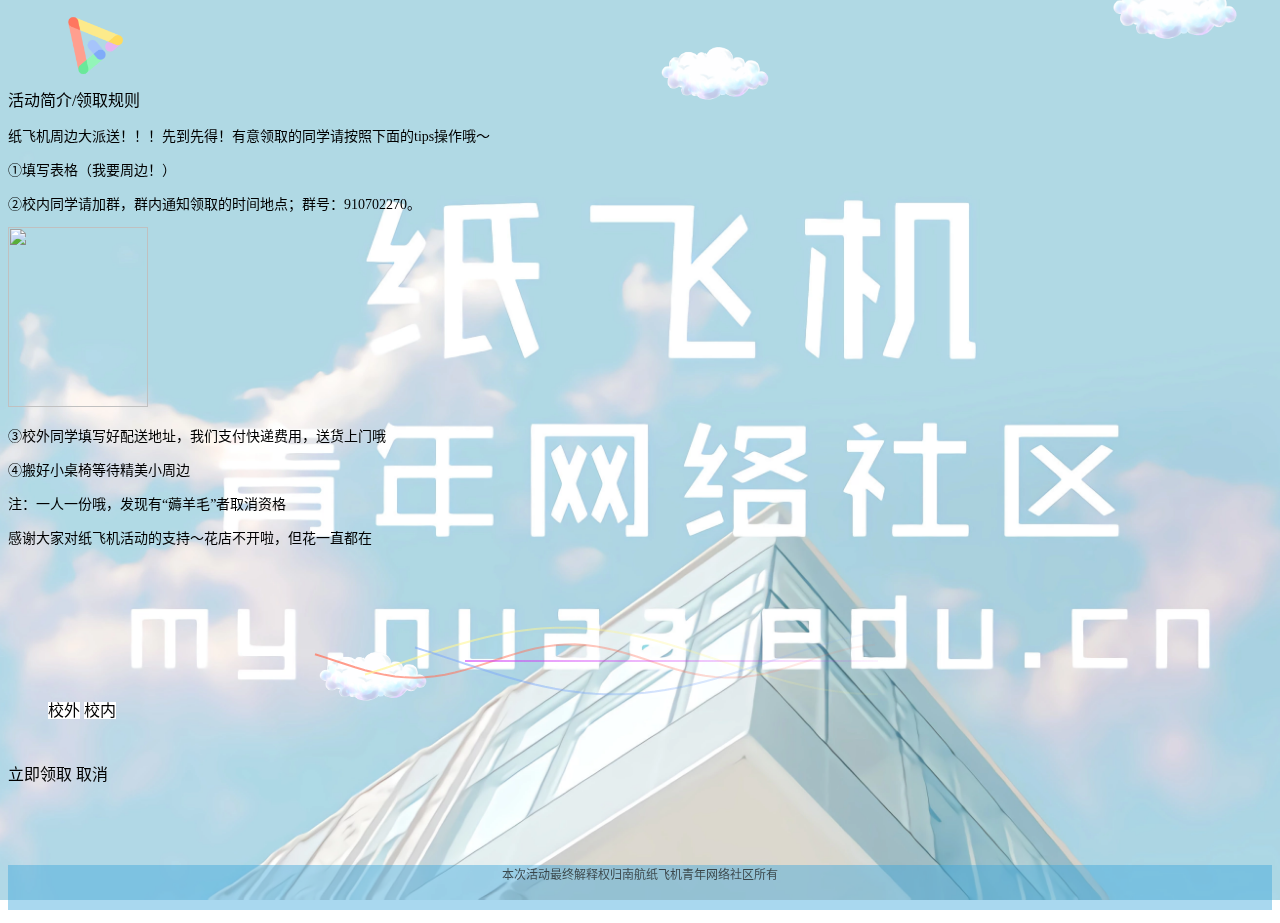
==== index.html @ b58260c0 "背景太大了,换一个" ====
<!DOCTYPE html>
<html lang="zh-cn">

<head>
    <meta charset="UTF-8">
    <title>纸飞机限量周边大派送</title>
    <!-- import CSS -->
    <link rel="stylesheet" href="https://unpkg.com/element-ui/lib/theme-chalk/index.css">
    <link rel="stylesheet" href="main.css">
    <link rel="icon" href="./logo.ico" type="image/x-icon">
</head>

<body background="background.webp">
    <div id="ti">

        <el-page-header @back="goBack" content="欢迎领取纸飞机限量周边">
        </el-page-header>
        <img id="logo" src="./logo.ico">
        <img id="cloud" src="./cloud.png">
        <img id="cloud1" src="./cloud.png">
    </div>

    <div id="top">
            <el-row :gutter="10" type="flex" class="row-bg" justify="center">
                <el-col :xs=" 24" :sm="20" :md="20" :lg="18" >
                    <div id="top1">
                        <template>
                            <el-carousel :interval="4000" type="card" height="300px" width="80%" margin="0 auto" boeder="100px">
                                <el-carousel-item v-for="(img ,index) in imgList":key="index">
                                    <img id="img" v-bind:src="img.url">
                            </el-carousel-item>
                        </el-carousel>
                        </template>
                    </div>
                </el-col>
            </el-row>
        </div>



   <div id="card">
            <el-row :gutter="10" type="flex" class="row-bg" justify="center">
                    <el-col :xs=" 16" :sm="16" :md="14" :lg="12" >
                        <div >
                            <el-card class="box-card" style="height:530px;min-width: 700px;;margin: 0 auto;background-color: rgba(255, 255, 255, 0.822);">
                                <div slot="header" class="clearfix">
                                    <span>活动简介/领取规则</span>
                                </div>
                                    <div style="font-size: 14px;">
                                    <p>纸飞机周边大派送！！！先到先得！有意领取的同学请按照下面的tips操作哦～</p> 
                                    <p>①填写表格（我要周边！）</p>
                                    <p>②校内同学请加群，群内通知领取的时间地点；群号：910702270。</p>
                                    <img id="group" src="./group.jpg">
                                    <p>③校外同学填写好配送地址，我们支付快递费用，送货上门哦</p>
                                    <p>④搬好小桌椅等待精美小周边​</p>
                                    <p>注：一人一份哦，发现有“薅羊毛”者取消资格</p>
                                    <p>感谢大家对纸飞机活动的支持～花店​不开啦，但花一直都在</p>
                                </div> 
                            </el-card>

                        </div>
                    </el-col>
    </div>
    <div id="canvas-container">
            <canvas id="sineCanvas" width="750" height="200"></canvas>
        
        </div>
       <img id="cloud2" src="./cloud.png">
    
       <div id="app" >
            <el-row :gutter="10" type="flex" class="row-bg" justify="center">
                <el-col :xs=" 14":sm="14" :md="14" :lg="8" >
                    <div >
                        <el-form ref="form" :model="form" label-width="80px" status-icon :rules="rules" ref="ruleForm">
                            <div style="margin:40px ;">
                                <el-radio-group  v-model="form.radio" >
                                    <el-radio   label="1"border @change="cancelAttr()" class="radio-button">校外</el-radio>
                                    <el-radio   label="2" border @change="setAttr()" class="radio-button">校内</el-radio>
                                </el-radio-group>
                            </div>
                            <el-form-item label="姓名" prop="name">
                                <el-input v-model="form.name"></el-input>
                            </el-form-item>
                            <el-form-item label="学号" prop="ID">
                                <el-input v-model="form.ID"></el-input>
                            </el-form-item>
                            <el-form-item label="电话" prop="phone">
                                <el-input v-model.number="form.phone"></el-input>
                            </el-form-item>
                            <el-form-item label="配送地址" prop="address">
                                <el-input id="address" v-model="form.address" v-bind:disabled="form.disabled"></el-input>
                            </el-form-item>
                            <el-form-item>
                                <el-button type="primary" @click="onSubmit('form')">立即领取</el-button>
                                <el-button>取消</el-button>
                            </el-form-item>
                        </el-form>
                    </div>
                <div id='tips'>
                    <template>
                        <el-alert v-if=visible1 title="提交成功" type="success" center show-icon>
                        </el-alert>
                        <el-alert v-if=visible2 title="提交失败" type="error" center show-icon>
                        </el-alert>
                    </template>
                </div>
            </el-col>
        </el-row>
    </div>
    <div id="footer">
        <el-dividerc></el-dividerc>
        <div class="bottom" style="color: rgba(17, 14, 11, 0.692);font-size: 12px;">
            <p>本次活动最终解释权归南航纸飞机青年网络社区所有</p><br>
        </div>
    </div>

</body>
<!-- import Vue before Element -->
<script src="https://unpkg.com/vue/dist/vue.js"></script>
<!-- import JavaScript -->
<script src="https://unpkg.com/element-ui/lib/index.js"></script>
<script src="./network.js">
    context.globalAlpha = 0.5;
</script>
<script src="./network.js"></script>
<script src="https://cdn.staticfile.org/vue-resource/1.5.1/vue-resource.min.js"></script>
<script src="./form.js"></script>
<script>
    new Vue({
        el: '#ti',
        data: function () {
            return {
                visible: true
            }
        }
    })
    new Vue({
        el: '#top',
        data: function () {
            return {

                imgList: [{
                        url: ('./1.jpg')
                    },
                    {
                        url: ('./2.jpg')
                    },
                    {
                        url: ('./3.jpg')
                    },
                    {
                        url: ('./4.jpg')
                    }
                ],
                visible: true
            }
        }
    })
    new Vue({
        el: '#card',
        data: function () {
            return {
                visible: true
            }
        }
    })
    new Vue({
        el: '#footer',
        data: function () {
            return {
                visible: true
            }
        }
    })
</script>
<script>
    var tip = new Vue({
        el: '#tips',
        data: {
            visible1: false,
            visible2: false
        }
    })
</script>

</html>
---- main.css ----
.el-carousel__item h3 {
      color: #010102;
      font-size: 14px;
      opacity: 0.75;
      line-height: 200px;
      margin: 0;
    }
    
    .el-carousel__item:nth-child(2n) {
      background-color: rgba(255, 118, 95, 0.856);
    }
    
    .el-carousel__item:nth-child(2n+1) {
      background-color:rgba(255, 219, 93, 0.877);
    }
    body{
      background-size:100%;
      background-attachment: fixed; 
      background-repeat: no-repeat;
      background-position: center;
      background-size: cover;
      /* background-size: contain; */
  }
  #top1{
      margin: 0 auto;
      
  }
  .row-bg {
    padding: 10px 0;
    
  }
  #app{
    margin: 0 auto;
    margin-top: 150px;
    
  }
  #footer{
    margin-top: 80px;
    clear:both;
    text-align:center;	 
    width: 100%;
    height: 50px;
  }
  #card{
    margin: 0 auto;
    
  }
  #canvas-container{
   margin: 0 auto;
    
  }
  #sineCanvas{
    
    left: 10%;
    z-index: -1;
    display: block;
    position : absolute;
  }
  .text {
    font-size: 14px;
  }

  .item {
    margin-bottom: 18px;
  }

  .clearfix:before,
  .clearfix:after {
    display: table;
    content: "";
  }
  .clearfix:after {
    clear: both
  }


  .bottom{
    background-color: rgba(59, 167, 218, 0.438);
  }
  .input{
    border:0px;
    background:none;
  }
  .title{
    font-size:20px;
    margin-left:250px;
    margin-top: 50px;
  }
  #img{
    height: 100%;
    width: 100%;
    margin: 0 auto;
  }
  #logo{
    height: 75px;
    width: 75px;
    margin-left: 50px;
  }
  #cloud{
    right: 500px;
    margin-left: 450px;
    height: 120x;
    width: 130px;
    z-index: -1;
    position : absolute;
  }
  #cloud1{
    position:absolute;
    right:30px;
    margin-left: 750px;
    height: 150x;
    width: 150px;
    margin-top: -75px;
  }
  #cloud2{
    margin-left: 300px;
    margin-top: 55px;
    height: 120px;
    width: 130px;
    z-index: -2;
    position : absolute;
  }
  #group{
    height: 180px;
    width: 140px;
    right: 0;
    position: relative;
  }
  #el-radio
  {
    
    width: 500px;
    
  }
  .radio-button{
    background-color: rgb(255, 255, 255);
  }
  #box-card
  {
    background-color: rgba(255, 255, 255, 0.671);
  }
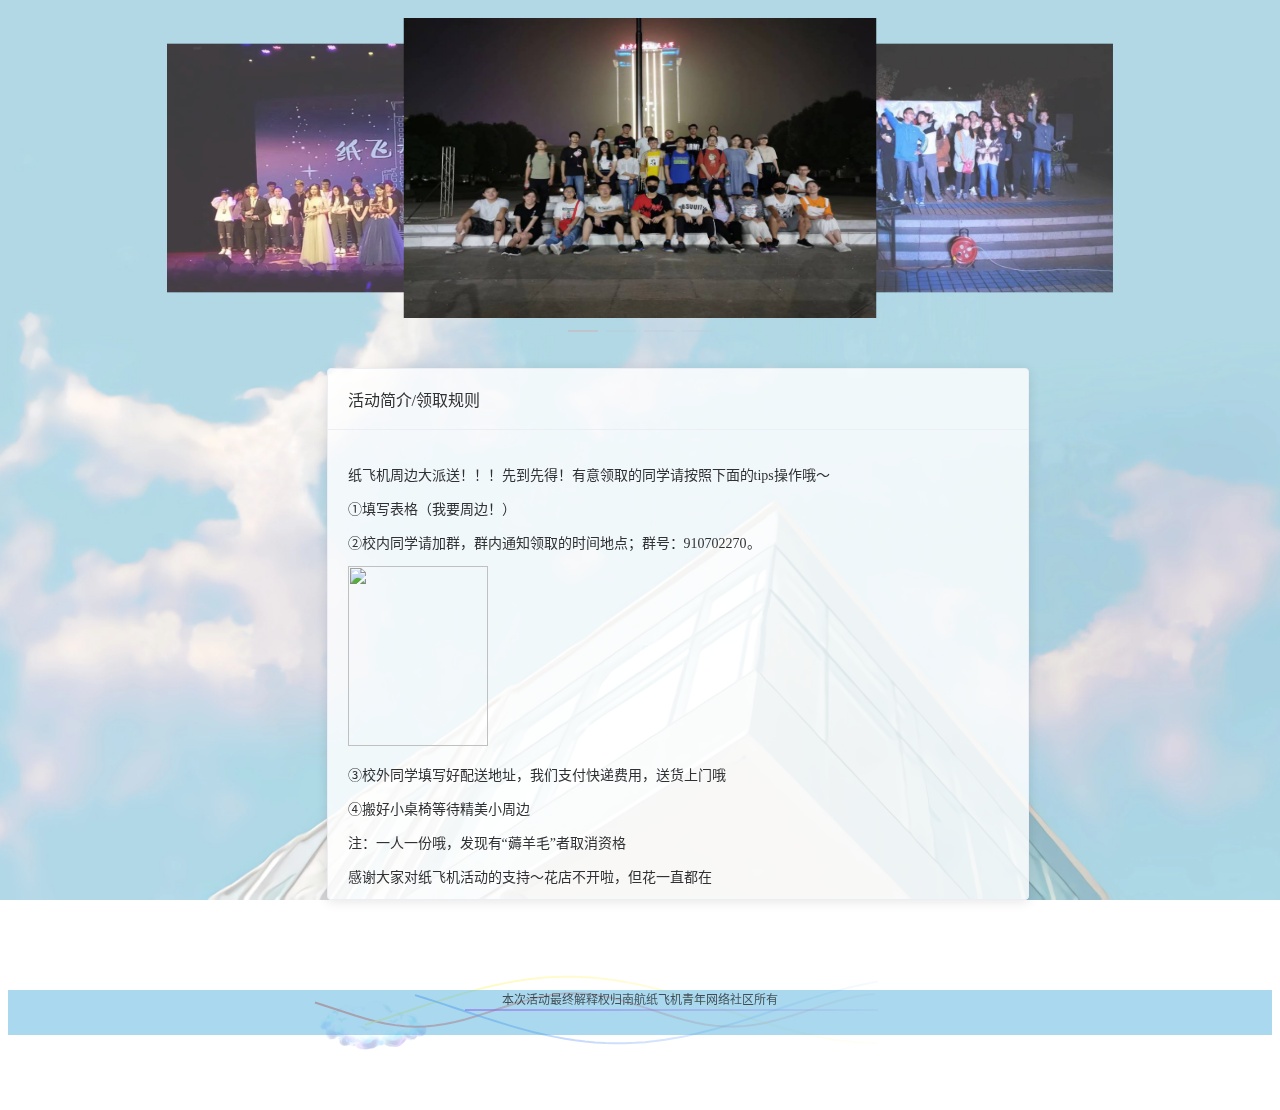
==== commit ee7a5e7f: "更改引用" ====
--- a/index.html
+++ b/index.html
@@ -5,7 +5,8 @@
     <meta charset="UTF-8">
     <title>纸飞机限量周边大派送</title>
     <!-- import CSS -->
-    <link rel="stylesheet" href="https://unpkg.com/element-ui/lib/theme-chalk/index.css">
+    <!-- <link rel="stylesheet" href="https://unpkg.com/element-ui/lib/theme-chalk/index.css"> -->
+    <link rel="stylesheet" href="./elementui.css">
     <link rel="stylesheet" href="main.css">
     <link rel="icon" href="./logo.ico" type="image/x-icon">
 </head>
@@ -116,14 +117,17 @@
 
 </body>
 <!-- import Vue before Element -->
-<script src="https://unpkg.com/vue/dist/vue.js"></script>
+<!-- <script src="https://unpkg.com/vue/dist/vue.js"></script> -->
+<script src="./vue@2.6.10.min.js"></script>
 <!-- import JavaScript -->
-<script src="https://unpkg.com/element-ui/lib/index.js"></script>
+<!-- <script src="https://unpkg.com/element-ui/lib/index.js"></script> -->
+<script src="./element-ui@2.13.0.js"></script>
 <script src="./network.js">
     context.globalAlpha = 0.5;
 </script>
 <script src="./network.js"></script>
-<script src="https://cdn.staticfile.org/vue-resource/1.5.1/vue-resource.min.js"></script>
+<!-- <script src="https://cdn.staticfile.org/vue-resource/1.5.1/vue-resource.min.js"></script> -->
+<script src="./vue-resource.min.js"></script>
 <script src="./form.js"></script>
 <script>
     new Vue({
--- a/elementui.css
+++ b/elementui.css
@@ -0,0 +1 @@
+@charset "UTF-8";.el-pagination--small .arrow.disabled,.el-table .hidden-columns,.el-table td.is-hidden>*,.el-table th.is-hidden>*,.el-table--hidden{visibility:hidden}.el-input__suffix,.el-tree.is-dragging .el-tree-node__content *{pointer-events:none}.el-dropdown .el-dropdown-selfdefine:focus:active,.el-dropdown .el-dropdown-selfdefine:focus:not(.focusing),.el-message__closeBtn:focus,.el-message__content:focus,.el-popover:focus,.el-popover:focus:active,.el-popover__reference:focus:hover,.el-popover__reference:focus:not(.focusing),.el-rate:active,.el-rate:focus,.el-tooltip:focus:hover,.el-tooltip:focus:not(.focusing),.el-upload-list__item.is-success:active,.el-upload-list__item.is-success:not(.focusing):focus{outline-width:0}@font-face{font-family:element-icons;src:url(fonts/element-icons.woff) format("woff"),url(fonts/element-icons.ttf) format("truetype");font-weight:400;font-display:"auto";font-style:normal}[class*=" el-icon-"],[class^=el-icon-]{font-family:element-icons!important;speak:none;font-style:normal;font-weight:400;font-variant:normal;text-transform:none;line-height:1;vertical-align:baseline;display:inline-block;-webkit-font-smoothing:antialiased;-moz-osx-font-smoothing:grayscale}.el-icon-ice-cream-round:before{content:"\e6a0"}.el-icon-ice-cream-square:before{content:"\e6a3"}.el-icon-lollipop:before{content:"\e6a4"}.el-icon-potato-strips:before{content:"\e6a5"}.el-icon-milk-tea:before{content:"\e6a6"}.el-icon-ice-drink:before{content:"\e6a7"}.el-icon-ice-tea:before{content:"\e6a9"}.el-icon-coffee:before{content:"\e6aa"}.el-icon-orange:before{content:"\e6ab"}.el-icon-pear:before{content:"\e6ac"}.el-icon-apple:before{content:"\e6ad"}.el-icon-cherry:before{content:"\e6ae"}.el-icon-watermelon:before{content:"\e6af"}.el-icon-grape:before{content:"\e6b0"}.el-icon-refrigerator:before{content:"\e6b1"}.el-icon-goblet-square-full:before{content:"\e6b2"}.el-icon-goblet-square:before{content:"\e6b3"}.el-icon-goblet-full:before{content:"\e6b4"}.el-icon-goblet:before{content:"\e6b5"}.el-icon-cold-drink:before{content:"\e6b6"}.el-icon-coffee-cup:before{content:"\e6b8"}.el-icon-water-cup:before{content:"\e6b9"}.el-icon-hot-water:before{content:"\e6ba"}.el-icon-ice-cream:before{content:"\e6bb"}.el-icon-dessert:before{content:"\e6bc"}.el-icon-sugar:before{content:"\e6bd"}.el-icon-tableware:before{content:"\e6be"}.el-icon-burger:before{content:"\e6bf"}.el-icon-knife-fork:before{content:"\e6c1"}.el-icon-fork-spoon:before{content:"\e6c2"}.el-icon-chicken:before{content:"\e6c3"}.el-icon-food:before{content:"\e6c4"}.el-icon-dish-1:before{content:"\e6c5"}.el-icon-dish:before{content:"\e6c6"}.el-icon-moon-night:before{content:"\e6ee"}.el-icon-moon:before{content:"\e6f0"}.el-icon-cloudy-and-sunny:before{content:"\e6f1"}.el-icon-partly-cloudy:before{content:"\e6f2"}.el-icon-cloudy:before{content:"\e6f3"}.el-icon-sunny:before{content:"\e6f6"}.el-icon-sunset:before{content:"\e6f7"}.el-icon-sunrise-1:before{content:"\e6f8"}.el-icon-sunrise:before{content:"\e6f9"}.el-icon-heavy-rain:before{content:"\e6fa"}.el-icon-lightning:before{content:"\e6fb"}.el-icon-light-rain:before{content:"\e6fc"}.el-icon-wind-power:before{content:"\e6fd"}.el-icon-baseball:before{content:"\e712"}.el-icon-soccer:before{content:"\e713"}.el-icon-football:before{content:"\e715"}.el-icon-basketball:before{content:"\e716"}.el-icon-ship:before{content:"\e73f"}.el-icon-truck:before{content:"\e740"}.el-icon-bicycle:before{content:"\e741"}.el-icon-mobile-phone:before{content:"\e6d3"}.el-icon-service:before{content:"\e6d4"}.el-icon-key:before{content:"\e6e2"}.el-icon-unlock:before{content:"\e6e4"}.el-icon-lock:before{content:"\e6e5"}.el-icon-watch:before{content:"\e6fe"}.el-icon-watch-1:before{content:"\e6ff"}.el-icon-timer:before{content:"\e702"}.el-icon-alarm-clock:before{content:"\e703"}.el-icon-map-location:before{content:"\e704"}.el-icon-delete-location:before{content:"\e705"}.el-icon-add-location:before{content:"\e706"}.el-icon-location-information:before{content:"\e707"}.el-icon-location-outline:before{content:"\e708"}.el-icon-location:before{content:"\e79e"}.el-icon-place:before{content:"\e709"}.el-icon-discover:before{content:"\e70a"}.el-icon-first-aid-kit:before{content:"\e70b"}.el-icon-trophy-1:before{content:"\e70c"}.el-icon-trophy:before{content:"\e70d"}.el-icon-medal:before{content:"\e70e"}.el-icon-medal-1:before{content:"\e70f"}.el-icon-stopwatch:before{content:"\e710"}.el-icon-mic:before{content:"\e711"}.el-icon-copy-document:before{content:"\e718"}.el-icon-full-screen:before{content:"\e719"}.el-icon-switch-button:before{content:"\e71b"}.el-icon-aim:before{content:"\e71c"}.el-icon-crop:before{content:"\e71d"}.el-icon-odometer:before{content:"\e71e"}.el-icon-time:before{content:"\e71f"}.el-icon-bangzhu:before{content:"\e724"}.el-icon-close-notification:before{content:"\e726"}.el-icon-microphone:before{content:"\e727"}.el-icon-turn-off-microphone:before{content:"\e728"}.el-icon-position:before{content:"\e729"}.el-icon-postcard:before{content:"\e72a"}.el-icon-message:before{content:"\e72b"}.el-icon-chat-line-square:before{content:"\e72d"}.el-icon-chat-dot-square:before{content:"\e72e"}.el-icon-chat-dot-round:before{content:"\e72f"}.el-icon-chat-square:before{content:"\e730"}.el-icon-chat-line-round:before{content:"\e731"}.el-icon-chat-round:before{content:"\e732"}.el-icon-set-up:before{content:"\e733"}.el-icon-turn-off:before{content:"\e734"}.el-icon-open:before{content:"\e735"}.el-icon-connection:before{content:"\e736"}.el-icon-link:before{content:"\e737"}.el-icon-cpu:before{content:"\e738"}.el-icon-thumb:before{content:"\e739"}.el-icon-female:before{content:"\e73a"}.el-icon-male:before{content:"\e73b"}.el-icon-guide:before{content:"\e73c"}.el-icon-news:before{content:"\e73e"}.el-icon-price-tag:before{content:"\e744"}.el-icon-discount:before{content:"\e745"}.el-icon-wallet:before{content:"\e747"}.el-icon-coin:before{content:"\e748"}.el-icon-money:before{content:"\e749"}.el-icon-bank-card:before{content:"\e74a"}.el-icon-box:before{content:"\e74b"}.el-icon-present:before{content:"\e74c"}.el-icon-sell:before{content:"\e6d5"}.el-icon-sold-out:before{content:"\e6d6"}.el-icon-shopping-bag-2:before{content:"\e74d"}.el-icon-shopping-bag-1:before{content:"\e74e"}.el-icon-shopping-cart-2:before{content:"\e74f"}.el-icon-shopping-cart-1:before{content:"\e750"}.el-icon-shopping-cart-full:before{content:"\e751"}.el-icon-smoking:before{content:"\e752"}.el-icon-no-smoking:before{content:"\e753"}.el-icon-house:before{content:"\e754"}.el-icon-table-lamp:before{content:"\e755"}.el-icon-school:before{content:"\e756"}.el-icon-office-building:before{content:"\e757"}.el-icon-toilet-paper:before{content:"\e758"}.el-icon-notebook-2:before{content:"\e759"}.el-icon-notebook-1:before{content:"\e75a"}.el-icon-files:before{content:"\e75b"}.el-icon-collection:before{content:"\e75c"}.el-icon-receiving:before{content:"\e75d"}.el-icon-suitcase-1:before{content:"\e760"}.el-icon-suitcase:before{content:"\e761"}.el-icon-film:before{content:"\e763"}.el-icon-collection-tag:before{content:"\e765"}.el-icon-data-analysis:before{content:"\e766"}.el-icon-pie-chart:before{content:"\e767"}.el-icon-data-board:before{content:"\e768"}.el-icon-data-line:before{content:"\e76d"}.el-icon-reading:before{content:"\e769"}.el-icon-magic-stick:before{content:"\e76a"}.el-icon-coordinate:before{content:"\e76b"}.el-icon-mouse:before{content:"\e76c"}.el-icon-brush:before{content:"\e76e"}.el-icon-headset:before{content:"\e76f"}.el-icon-umbrella:before{content:"\e770"}.el-icon-scissors:before{content:"\e771"}.el-icon-mobile:before{content:"\e773"}.el-icon-attract:before{content:"\e774"}.el-icon-monitor:before{content:"\e775"}.el-icon-search:before{content:"\e778"}.el-icon-takeaway-box:before{content:"\e77a"}.el-icon-paperclip:before{content:"\e77d"}.el-icon-printer:before{content:"\e77e"}.el-icon-document-add:before{content:"\e782"}.el-icon-document:before{content:"\e785"}.el-icon-document-checked:before{content:"\e786"}.el-icon-document-copy:before{content:"\e787"}.el-icon-document-delete:before{content:"\e788"}.el-icon-document-remove:before{content:"\e789"}.el-icon-tickets:before{content:"\e78b"}.el-icon-folder-checked:before{content:"\e77f"}.el-icon-folder-delete:before{content:"\e780"}.el-icon-folder-remove:before{content:"\e781"}.el-icon-folder-add:before{content:"\e783"}.el-icon-folder-opened:before{content:"\e784"}.el-icon-folder:before{content:"\e78a"}.el-icon-edit-outline:before{content:"\e764"}.el-icon-edit:before{content:"\e78c"}.el-icon-date:before{content:"\e78e"}.el-icon-c-scale-to-original:before{content:"\e7c6"}.el-icon-view:before{content:"\e6ce"}.el-icon-loading:before{content:"\e6cf"}.el-icon-rank:before{content:"\e6d1"}.el-icon-sort-down:before{content:"\e7c4"}.el-icon-sort-up:before{content:"\e7c5"}.el-icon-sort:before{content:"\e6d2"}.el-icon-finished:before{content:"\e6cd"}.el-icon-refresh-left:before{content:"\e6c7"}.el-icon-refresh-right:before{content:"\e6c8"}.el-icon-refresh:before{content:"\e6d0"}.el-icon-video-play:before{content:"\e7c0"}.el-icon-video-pause:before{content:"\e7c1"}.el-icon-d-arrow-right:before{content:"\e6dc"}.el-icon-d-arrow-left:before{content:"\e6dd"}.el-icon-arrow-up:before{content:"\e6e1"}.el-icon-arrow-down:before{content:"\e6df"}.el-icon-arrow-right:before{content:"\e6e0"}.el-icon-arrow-left:before{content:"\e6de"}.el-icon-top-right:before{content:"\e6e7"}.el-icon-top-left:before{content:"\e6e8"}.el-icon-top:before{content:"\e6e6"}.el-icon-bottom:before{content:"\e6eb"}.el-icon-right:before{content:"\e6e9"}.el-icon-back:before{content:"\e6ea"}.el-icon-bottom-right:before{content:"\e6ec"}.el-icon-bottom-left:before{content:"\e6ed"}.el-icon-caret-top:before{content:"\e78f"}.el-icon-caret-bottom:before{content:"\e790"}.el-icon-caret-right:before{content:"\e791"}.el-icon-caret-left:before{content:"\e792"}.el-icon-d-caret:before{content:"\e79a"}.el-icon-share:before{content:"\e793"}.el-icon-menu:before{content:"\e798"}.el-icon-s-grid:before{content:"\e7a6"}.el-icon-s-check:before{content:"\e7a7"}.el-icon-s-data:before{content:"\e7a8"}.el-icon-s-opportunity:before{content:"\e7aa"}.el-icon-s-custom:before{content:"\e7ab"}.el-icon-s-claim:before{content:"\e7ad"}.el-icon-s-finance:before{content:"\e7ae"}.el-icon-s-comment:before{content:"\e7af"}.el-icon-s-flag:before{content:"\e7b0"}.el-icon-s-marketing:before{content:"\e7b1"}.el-icon-s-shop:before{content:"\e7b4"}.el-icon-s-open:before{content:"\e7b5"}.el-icon-s-management:before{content:"\e7b6"}.el-icon-s-ticket:before{content:"\e7b7"}.el-icon-s-release:before{content:"\e7b8"}.el-icon-s-home:before{content:"\e7b9"}.el-icon-s-promotion:before{content:"\e7ba"}.el-icon-s-operation:before{content:"\e7bb"}.el-icon-s-unfold:before{content:"\e7bc"}.el-icon-s-fold:before{content:"\e7a9"}.el-icon-s-platform:before{content:"\e7bd"}.el-icon-s-order:before{content:"\e7be"}.el-icon-s-cooperation:before{content:"\e7bf"}.el-icon-bell:before{content:"\e725"}.el-icon-message-solid:before{content:"\e799"}.el-icon-video-camera:before{content:"\e772"}.el-icon-video-camera-solid:before{content:"\e796"}.el-icon-camera:before{content:"\e779"}.el-icon-camera-solid:before{content:"\e79b"}.el-icon-download:before{content:"\e77c"}.el-icon-upload2:before{content:"\e77b"}.el-icon-upload:before{content:"\e7c3"}.el-icon-picture-outline-round:before{content:"\e75f"}.el-icon-picture-outline:before{content:"\e75e"}.el-icon-picture:before{content:"\e79f"}.el-icon-close:before{content:"\e6db"}.el-icon-check:before{content:"\e6da"}.el-icon-plus:before{content:"\e6d9"}.el-icon-minus:before{content:"\e6d8"}.el-icon-help:before{content:"\e73d"}.el-icon-s-help:before{content:"\e7b3"}.el-icon-circle-close:before{content:"\e78d"}.el-icon-circle-check:before{content:"\e720"}.el-icon-circle-plus-outline:before{content:"\e723"}.el-icon-remove-outline:before{content:"\e722"}.el-icon-zoom-out:before{content:"\e776"}.el-icon-zoom-in:before{content:"\e777"}.el-icon-error:before{content:"\e79d"}.el-icon-success:before{content:"\e79c"}.el-icon-circle-plus:before{content:"\e7a0"}.el-icon-remove:before{content:"\e7a2"}.el-icon-info:before{content:"\e7a1"}.el-icon-question:before{content:"\e7a4"}.el-icon-warning-outline:before{content:"\e6c9"}.el-icon-warning:before{content:"\e7a3"}.el-icon-goods:before{content:"\e7c2"}.el-icon-s-goods:before{content:"\e7b2"}.el-icon-star-off:before{content:"\e717"}.el-icon-star-on:before{content:"\e797"}.el-icon-more-outline:before{content:"\e6cc"}.el-icon-more:before{content:"\e794"}.el-icon-phone-outline:before{content:"\e6cb"}.el-icon-phone:before{content:"\e795"}.el-icon-user:before{content:"\e6e3"}.el-icon-user-solid:before{content:"\e7a5"}.el-icon-setting:before{content:"\e6ca"}.el-icon-s-tools:before{content:"\e7ac"}.el-icon-delete:before{content:"\e6d7"}.el-icon-delete-solid:before{content:"\e7c9"}.el-icon-eleme:before{content:"\e7c7"}.el-icon-platform-eleme:before{content:"\e7ca"}.el-icon-loading{-webkit-animation:rotating 2s linear infinite;animation:rotating 2s linear infinite}.el-icon--right{margin-left:5px}.el-icon--left{margin-right:5px}@-webkit-keyframes rotating{0%{-webkit-transform:rotateZ(0);transform:rotateZ(0)}100%{-webkit-transform:rotateZ(360deg);transform:rotateZ(360deg)}}@keyframes rotating{0%{-webkit-transform:rotateZ(0);transform:rotateZ(0)}100%{-webkit-transform:rotateZ(360deg);transform:rotateZ(360deg)}}.el-pagination{white-space:nowrap;padding:2px 5px;color:#303133;font-weight:700}.el-pagination::after,.el-pagination::before{display:table;content:""}.el-pagination::after{clear:both}.el-pagination button,.el-pagination span:not([class*=suffix]){display:inline-block;font-size:13px;min-width:35.5px;height:28px;line-height:28px;vertical-align:top;-webkit-box-sizing:border-box;box-sizing:border-box}.el-pagination .el-input__inner{text-align:center;-moz-appearance:textfield;line-height:normal}.el-pagination .el-input__suffix{right:0;-webkit-transform:scale(.8);transform:scale(.8)}.el-pagination .el-select .el-input{width:100px;margin:0 5px}.el-pagination .el-select .el-input .el-input__inner{padding-right:25px;border-radius:3px}.el-pagination button{border:none;padding:0 6px;background:0 0}.el-pagination button:focus{outline:0}.el-pagination button:hover{color:#409EFF}.el-pagination button:disabled{color:#C0C4CC;background-color:#FFF;cursor:not-allowed}.el-pagination .btn-next,.el-pagination .btn-prev{background:center center no-repeat #FFF;background-size:16px;cursor:pointer;margin:0;color:#303133}.el-pagination .btn-next .el-icon,.el-pagination .btn-prev .el-icon{display:block;font-size:12px;font-weight:700}.el-pagination .btn-prev{padding-right:12px}.el-pagination .btn-next{padding-left:12px}.el-pagination .el-pager li.disabled{color:#C0C4CC;cursor:not-allowed}.el-pager li,.el-pager li.btn-quicknext:hover,.el-pager li.btn-quickprev:hover{cursor:pointer}.el-pagination--small .btn-next,.el-pagination--small .btn-prev,.el-pagination--small .el-pager li,.el-pagination--small .el-pager li.btn-quicknext,.el-pagination--small .el-pager li.btn-quickprev,.el-pagination--small .el-pager li:last-child{border-color:transparent;font-size:12px;line-height:22px;height:22px;min-width:22px}.el-pagination--small .more::before,.el-pagination--small li.more::before{line-height:24px}.el-pagination--small button,.el-pagination--small span:not([class*=suffix]){height:22px;line-height:22px}.el-pagination--small .el-pagination__editor,.el-pagination--small .el-pagination__editor.el-input .el-input__inner{height:22px}.el-pagination__sizes{margin:0 10px 0 0;font-weight:400;color:#606266}.el-pagination__sizes .el-input .el-input__inner{font-size:13px;padding-left:8px}.el-pagination__sizes .el-input .el-input__inner:hover{border-color:#409EFF}.el-pagination__total{margin-right:10px;font-weight:400;color:#606266}.el-pagination__jump{margin-left:24px;font-weight:400;color:#606266}.el-pagination__jump .el-input__inner{padding:0 3px}.el-pagination__rightwrapper{float:right}.el-pagination__editor{line-height:18px;padding:0 2px;height:28px;text-align:center;margin:0 2px;-webkit-box-sizing:border-box;box-sizing:border-box;border-radius:3px}.el-pager,.el-pagination.is-background .btn-next,.el-pagination.is-background .btn-prev{padding:0}.el-pagination__editor.el-input{width:50px}.el-pagination__editor.el-input .el-input__inner{height:28px}.el-pagination__editor .el-input__inner::-webkit-inner-spin-button,.el-pagination__editor .el-input__inner::-webkit-outer-spin-button{-webkit-appearance:none;margin:0}.el-pagination.is-background .btn-next,.el-pagination.is-background .btn-prev,.el-pagination.is-background .el-pager li{margin:0 5px;background-color:#f4f4f5;color:#606266;min-width:30px;border-radius:2px}.el-pagination.is-background .btn-next.disabled,.el-pagination.is-background .btn-next:disabled,.el-pagination.is-background .btn-prev.disabled,.el-pagination.is-background .btn-prev:disabled,.el-pagination.is-background .el-pager li.disabled{color:#C0C4CC}.el-pagination.is-background .el-pager li:not(.disabled):hover{color:#409EFF}.el-pagination.is-background .el-pager li:not(.disabled).active{background-color:#409EFF;color:#FFF}.el-dialog,.el-pager li{background:#FFF;-webkit-box-sizing:border-box}.el-pagination.is-background.el-pagination--small .btn-next,.el-pagination.is-background.el-pagination--small .btn-prev,.el-pagination.is-background.el-pagination--small .el-pager li{margin:0 3px;min-width:22px}.el-pager,.el-pager li{vertical-align:top;margin:0;display:inline-block}.el-pager{-webkit-user-select:none;-moz-user-select:none;-ms-user-select:none;user-select:none;list-style:none;font-size:0}.el-date-table,.el-table th{-webkit-user-select:none;-moz-user-select:none}.el-pager .more::before{line-height:30px}.el-pager li{padding:0 4px;font-size:13px;min-width:35.5px;height:28px;line-height:28px;box-sizing:border-box;text-align:center}.el-menu--collapse .el-menu .el-submenu,.el-menu--popup{min-width:200px}.el-pager li.btn-quicknext,.el-pager li.btn-quickprev{line-height:28px;color:#303133}.el-pager li.btn-quicknext.disabled,.el-pager li.btn-quickprev.disabled{color:#C0C4CC}.el-pager li.active+li{border-left:0}.el-pager li:hover{color:#409EFF}.el-pager li.active{color:#409EFF;cursor:default}@-webkit-keyframes v-modal-in{0%{opacity:0}}@-webkit-keyframes v-modal-out{100%{opacity:0}}.el-dialog{position:relative;margin:0 auto 50px;border-radius:2px;-webkit-box-shadow:0 1px 3px rgba(0,0,0,.3);box-shadow:0 1px 3px rgba(0,0,0,.3);box-sizing:border-box;width:50%}.el-dialog.is-fullscreen{width:100%;margin-top:0;margin-bottom:0;height:100%;overflow:auto}.el-dialog__wrapper{position:fixed;top:0;right:0;bottom:0;left:0;overflow:auto;margin:0}.el-dialog__header{padding:20px 20px 10px}.el-dialog__headerbtn{position:absolute;top:20px;right:20px;padding:0;background:0 0;border:none;outline:0;cursor:pointer;font-size:16px}.el-dialog__headerbtn .el-dialog__close{color:#909399}.el-dialog__headerbtn:focus .el-dialog__close,.el-dialog__headerbtn:hover .el-dialog__close{color:#409EFF}.el-dialog__title{line-height:24px;font-size:18px;color:#303133}.el-dialog__body{padding:30px 20px;color:#606266;font-size:14px;word-break:break-all}.el-dialog__footer{padding:10px 20px 20px;text-align:right;-webkit-box-sizing:border-box;box-sizing:border-box}.el-dialog--center{text-align:center}.el-dialog--center .el-dialog__body{text-align:initial;padding:25px 25px 30px}.el-dialog--center .el-dialog__footer{text-align:inherit}.dialog-fade-enter-active{-webkit-animation:dialog-fade-in .3s;animation:dialog-fade-in .3s}.dialog-fade-leave-active{-webkit-animation:dialog-fade-out .3s;animation:dialog-fade-out .3s}@-webkit-keyframes dialog-fade-in{0%{-webkit-transform:translate3d(0,-20px,0);transform:translate3d(0,-20px,0);opacity:0}100%{-webkit-transform:translate3d(0,0,0);transform:translate3d(0,0,0);opacity:1}}@keyframes dialog-fade-in{0%{-webkit-transform:translate3d(0,-20px,0);transform:translate3d(0,-20px,0);opacity:0}100%{-webkit-transform:translate3d(0,0,0);transform:translate3d(0,0,0);opacity:1}}@-webkit-keyframes dialog-fade-out{0%{-webkit-transform:translate3d(0,0,0);transform:translate3d(0,0,0);opacity:1}100%{-webkit-transform:translate3d(0,-20px,0);transform:translate3d(0,-20px,0);opacity:0}}@keyframes dialog-fade-out{0%{-webkit-transform:translate3d(0,0,0);transform:translate3d(0,0,0);opacity:1}100%{-webkit-transform:translate3d(0,-20px,0);transform:translate3d(0,-20px,0);opacity:0}}.el-autocomplete{position:relative;display:inline-block}.el-autocomplete-suggestion{margin:5px 0;-webkit-box-shadow:0 2px 12px 0 rgba(0,0,0,.1);box-shadow:0 2px 12px 0 rgba(0,0,0,.1);border-radius:4px;border:1px solid #E4E7ED;-webkit-box-sizing:border-box;box-sizing:border-box;background-color:#FFF}.el-dropdown-menu,.el-menu--collapse .el-submenu .el-menu{z-index:10;-webkit-box-shadow:0 2px 12px 0 rgba(0,0,0,.1)}.el-autocomplete-suggestion__wrap{max-height:280px;padding:10px 0;-webkit-box-sizing:border-box;box-sizing:border-box}.el-autocomplete-suggestion__list{margin:0;padding:0}.el-autocomplete-suggestion li{padding:0 20px;margin:0;line-height:34px;cursor:pointer;color:#606266;font-size:14px;list-style:none;white-space:nowrap;overflow:hidden;text-overflow:ellipsis}.el-autocomplete-suggestion li.highlighted,.el-autocomplete-suggestion li:hover{background-color:#F5F7FA}.el-autocomplete-suggestion li.divider{margin-top:6px;border-top:1px solid #000}.el-autocomplete-suggestion li.divider:last-child{margin-bottom:-6px}.el-autocomplete-suggestion.is-loading li{text-align:center;height:100px;line-height:100px;font-size:20px;color:#999}.el-autocomplete-suggestion.is-loading li::after{display:inline-block;content:"";height:100%;vertical-align:middle}.el-autocomplete-suggestion.is-loading li:hover{background-color:#FFF}.el-autocomplete-suggestion.is-loading .el-icon-loading{vertical-align:middle}.el-dropdown{display:inline-block;position:relative;color:#606266;font-size:14px}.el-dropdown .el-button-group{display:block}.el-dropdown .el-button-group .el-button{float:none}.el-dropdown .el-dropdown__caret-button{padding-left:5px;padding-right:5px;position:relative;border-left:none}.el-dropdown .el-dropdown__caret-button::before{content:'';position:absolute;display:block;width:1px;top:5px;bottom:5px;left:0;background:rgba(255,255,255,.5)}.el-dropdown .el-dropdown__caret-button.el-button--default::before{background:rgba(220,223,230,.5)}.el-dropdown .el-dropdown__caret-button:hover::before{top:0;bottom:0}.el-dropdown .el-dropdown__caret-button .el-dropdown__icon{padding-left:0}.el-dropdown__icon{font-size:12px;margin:0 3px}.el-dropdown-menu{position:absolute;top:0;left:0;padding:10px 0;margin:5px 0;background-color:#FFF;border:1px solid #EBEEF5;border-radius:4px;box-shadow:0 2px 12px 0 rgba(0,0,0,.1)}.el-dropdown-menu__item{list-style:none;line-height:36px;padding:0 20px;margin:0;font-size:14px;color:#606266;cursor:pointer;outline:0}.el-dropdown-menu__item:focus,.el-dropdown-menu__item:not(.is-disabled):hover{background-color:#ecf5ff;color:#66b1ff}.el-dropdown-menu__item i{margin-right:5px}.el-dropdown-menu__item--divided{position:relative;margin-top:6px;border-top:1px solid #EBEEF5}.el-dropdown-menu__item--divided:before{content:'';height:6px;display:block;margin:0 -20px;background-color:#FFF}.el-dropdown-menu__item.is-disabled{cursor:default;color:#bbb;pointer-events:none}.el-dropdown-menu--medium{padding:6px 0}.el-dropdown-menu--medium .el-dropdown-menu__item{line-height:30px;padding:0 17px;font-size:14px}.el-dropdown-menu--medium .el-dropdown-menu__item.el-dropdown-menu__item--divided{margin-top:6px}.el-dropdown-menu--medium .el-dropdown-menu__item.el-dropdown-menu__item--divided:before{height:6px;margin:0 -17px}.el-dropdown-menu--small{padding:6px 0}.el-dropdown-menu--small .el-dropdown-menu__item{line-height:27px;padding:0 15px;font-size:13px}.el-dropdown-menu--small .el-dropdown-menu__item.el-dropdown-menu__item--divided{margin-top:4px}.el-dropdown-menu--small .el-dropdown-menu__item.el-dropdown-menu__item--divided:before{height:4px;margin:0 -15px}.el-dropdown-menu--mini{padding:3px 0}.el-dropdown-menu--mini .el-dropdown-menu__item{line-height:24px;padding:0 10px;font-size:12px}.el-dropdown-menu--mini .el-dropdown-menu__item.el-dropdown-menu__item--divided{margin-top:3px}.el-dropdown-menu--mini .el-dropdown-menu__item.el-dropdown-menu__item--divided:before{height:3px;margin:0 -10px}.el-menu{border-right:solid 1px #e6e6e6;list-style:none;position:relative;margin:0;padding-left:0;background-color:#FFF}.el-menu--horizontal>.el-menu-item:not(.is-disabled):focus,.el-menu--horizontal>.el-menu-item:not(.is-disabled):hover,.el-menu--horizontal>.el-submenu .el-submenu__title:hover{background-color:#fff}.el-menu::after,.el-menu::before{display:table;content:""}.el-menu::after{clear:both}.el-menu.el-menu--horizontal{border-bottom:solid 1px #e6e6e6}.el-menu--horizontal{border-right:none}.el-menu--horizontal>.el-menu-item{float:left;height:60px;line-height:60px;margin:0;border-bottom:2px solid transparent;color:#909399}.el-menu--horizontal>.el-menu-item a,.el-menu--horizontal>.el-menu-item a:hover{color:inherit}.el-menu--horizontal>.el-submenu{float:left}.el-menu--horizontal>.el-submenu:focus,.el-menu--horizontal>.el-submenu:hover{outline:0}.el-menu--horizontal>.el-submenu:focus .el-submenu__title,.el-menu--horizontal>.el-submenu:hover .el-submenu__title{color:#303133}.el-menu--horizontal>.el-submenu.is-active .el-submenu__title{border-bottom:2px solid #409EFF;color:#303133}.el-menu--horizontal>.el-submenu .el-submenu__title{height:60px;line-height:60px;border-bottom:2px solid transparent;color:#909399}.el-menu--horizontal>.el-submenu .el-submenu__icon-arrow{position:static;vertical-align:middle;margin-left:8px;margin-top:-3px}.el-menu--horizontal .el-menu .el-menu-item,.el-menu--horizontal .el-menu .el-submenu__title{background-color:#FFF;float:none;height:36px;line-height:36px;padding:0 10px;color:#909399}.el-menu--horizontal .el-menu .el-menu-item.is-active,.el-menu--horizontal .el-menu .el-submenu.is-active>.el-submenu__title{color:#303133}.el-menu--horizontal .el-menu-item:not(.is-disabled):focus,.el-menu--horizontal .el-menu-item:not(.is-disabled):hover{outline:0;color:#303133}.el-menu--horizontal>.el-menu-item.is-active{border-bottom:2px solid #409EFF;color:#303133}.el-menu--collapse{width:64px}.el-menu--collapse>.el-menu-item [class^=el-icon-],.el-menu--collapse>.el-submenu>.el-submenu__title [class^=el-icon-]{margin:0;vertical-align:middle;width:24px;text-align:center}.el-menu--collapse>.el-menu-item .el-submenu__icon-arrow,.el-menu--collapse>.el-submenu>.el-submenu__title .el-submenu__icon-arrow{display:none}.el-menu--collapse>.el-menu-item span,.el-menu--collapse>.el-submenu>.el-submenu__title span{height:0;width:0;overflow:hidden;visibility:hidden;display:inline-block}.el-menu--collapse>.el-menu-item.is-active i{color:inherit}.el-menu--collapse .el-submenu{position:relative}.el-menu--collapse .el-submenu .el-menu{position:absolute;margin-left:5px;top:0;left:100%;border:1px solid #E4E7ED;border-radius:2px;box-shadow:0 2px 12px 0 rgba(0,0,0,.1)}.el-menu-item,.el-submenu__title{height:56px;line-height:56px;position:relative;-webkit-box-sizing:border-box;white-space:nowrap;list-style:none}.el-menu--collapse .el-submenu.is-opened>.el-submenu__title .el-submenu__icon-arrow{-webkit-transform:none;transform:none}.el-menu--popup{z-index:100;border:none;padding:5px 0;border-radius:2px;-webkit-box-shadow:0 2px 12px 0 rgba(0,0,0,.1);box-shadow:0 2px 12px 0 rgba(0,0,0,.1)}.el-menu--popup-bottom-start{margin-top:5px}.el-menu--popup-right-start{margin-left:5px;margin-right:5px}.el-menu-item{font-size:14px;color:#303133;padding:0 20px;cursor:pointer;-webkit-transition:border-color .3s,background-color .3s,color .3s;transition:border-color .3s,background-color .3s,color .3s;box-sizing:border-box}.el-menu-item *{vertical-align:middle}.el-menu-item i{color:#909399}.el-menu-item:focus,.el-menu-item:hover{outline:0;background-color:#ecf5ff}.el-menu-item.is-disabled{opacity:.25;cursor:not-allowed;background:0 0!important}.el-menu-item [class^=el-icon-]{margin-right:5px;width:24px;text-align:center;font-size:18px;vertical-align:middle}.el-menu-item.is-active{color:#409EFF}.el-menu-item.is-active i{color:inherit}.el-submenu{list-style:none;margin:0;padding-left:0}.el-submenu__title{font-size:14px;color:#303133;padding:0 20px;cursor:pointer;-webkit-transition:border-color .3s,background-color .3s,color .3s;transition:border-color .3s,background-color .3s,color .3s;box-sizing:border-box}.el-submenu__title *{vertical-align:middle}.el-submenu__title i{color:#909399}.el-submenu__title:focus,.el-submenu__title:hover{outline:0;background-color:#ecf5ff}.el-submenu__title.is-disabled{opacity:.25;cursor:not-allowed;background:0 0!important}.el-submenu__title:hover{background-color:#ecf5ff}.el-submenu .el-menu{border:none}.el-submenu .el-menu-item{height:50px;line-height:50px;padding:0 45px;min-width:200px}.el-submenu__icon-arrow{position:absolute;top:50%;right:20px;margin-top:-7px;-webkit-transition:-webkit-transform .3s;transition:-webkit-transform .3s;transition:transform .3s;transition:transform .3s,-webkit-transform .3s;font-size:12px}.el-submenu.is-active .el-submenu__title{border-bottom-color:#409EFF}.el-submenu.is-opened>.el-submenu__title .el-submenu__icon-arrow{-webkit-transform:rotateZ(180deg);transform:rotateZ(180deg)}.el-submenu.is-disabled .el-menu-item,.el-submenu.is-disabled .el-submenu__title{opacity:.25;cursor:not-allowed;background:0 0!important}.el-submenu [class^=el-icon-]{vertical-align:middle;margin-right:5px;width:24px;text-align:center;font-size:18px}.el-menu-item-group>ul{padding:0}.el-menu-item-group__title{padding:7px 0 7px 20px;line-height:normal;font-size:12px;color:#909399}.el-radio-button__inner,.el-radio-group{display:inline-block;line-height:1;vertical-align:middle}.horizontal-collapse-transition .el-submenu__title .el-submenu__icon-arrow{-webkit-transition:.2s;transition:.2s;opacity:0}.el-radio-group{font-size:0}.el-radio-button{position:relative;display:inline-block;outline:0}.el-radio-button__inner{white-space:nowrap;background:#FFF;border:1px solid #DCDFE6;font-weight:500;border-left:0;color:#606266;-webkit-appearance:none;text-align:center;-webkit-box-sizing:border-box;box-sizing:border-box;outline:0;margin:0;position:relative;cursor:pointer;-webkit-transition:all .3s cubic-bezier(.645,.045,.355,1);transition:all .3s cubic-bezier(.645,.045,.355,1);padding:12px 20px;font-size:14px;border-radius:0}.el-radio-button__inner.is-round{padding:12px 20px}.el-radio-button__inner:hover{color:#409EFF}.el-radio-button__inner [class*=el-icon-]{line-height:.9}.el-radio-button__inner [class*=el-icon-]+span{margin-left:5px}.el-radio-button:first-child .el-radio-button__inner{border-left:1px solid #DCDFE6;border-radius:4px 0 0 4px;-webkit-box-shadow:none!important;box-shadow:none!important}.el-radio-button__orig-radio{opacity:0;outline:0;position:absolute;z-index:-1}.el-radio-button__orig-radio:checked+.el-radio-button__inner{color:#FFF;background-color:#409EFF;border-color:#409EFF;-webkit-box-shadow:-1px 0 0 0 #409EFF;box-shadow:-1px 0 0 0 #409EFF}.el-radio-button__orig-radio:disabled+.el-radio-button__inner{color:#C0C4CC;cursor:not-allowed;background-image:none;background-color:#FFF;border-color:#EBEEF5;-webkit-box-shadow:none;box-shadow:none}.el-radio-button__orig-radio:disabled:checked+.el-radio-button__inner{background-color:#F2F6FC}.el-radio-button:last-child .el-radio-button__inner{border-radius:0 4px 4px 0}.el-popover,.el-radio-button:first-child:last-child .el-radio-button__inner{border-radius:4px}.el-radio-button--medium .el-radio-button__inner{padding:10px 20px;font-size:14px;border-radius:0}.el-radio-button--medium .el-radio-button__inner.is-round{padding:10px 20px}.el-radio-button--small .el-radio-button__inner{padding:9px 15px;font-size:12px;border-radius:0}.el-radio-button--small .el-radio-button__inner.is-round{padding:9px 15px}.el-radio-button--mini .el-radio-button__inner{padding:7px 15px;font-size:12px;border-radius:0}.el-radio-button--mini .el-radio-button__inner.is-round{padding:7px 15px}.el-radio-button:focus:not(.is-focus):not(:active):not(.is-disabled){-webkit-box-shadow:0 0 2px 2px #409EFF;box-shadow:0 0 2px 2px #409EFF}.el-switch{display:-webkit-inline-box;display:-ms-inline-flexbox;display:inline-flex;-webkit-box-align:center;-ms-flex-align:center;align-items:center;position:relative;font-size:14px;line-height:20px;height:20px;vertical-align:middle}.el-switch__core,.el-switch__label{display:inline-block;cursor:pointer}.el-switch.is-disabled .el-switch__core,.el-switch.is-disabled .el-switch__label{cursor:not-allowed}.el-switch__label{-webkit-transition:.2s;transition:.2s;height:20px;font-size:14px;font-weight:500;vertical-align:middle;color:#303133}.el-switch__label.is-active{color:#409EFF}.el-switch__label--left{margin-right:10px}.el-switch__label--right{margin-left:10px}.el-switch__label *{line-height:1;font-size:14px;display:inline-block}.el-switch__input{position:absolute;width:0;height:0;opacity:0;margin:0}.el-switch__core{margin:0;position:relative;width:40px;height:20px;border:1px solid #DCDFE6;outline:0;border-radius:10px;-webkit-box-sizing:border-box;box-sizing:border-box;background:#DCDFE6;-webkit-transition:border-color .3s,background-color .3s;transition:border-color .3s,background-color .3s;vertical-align:middle}.el-switch__core:after{content:"";position:absolute;top:1px;left:1px;border-radius:100%;-webkit-transition:all .3s;transition:all .3s;width:16px;height:16px;background-color:#FFF}.el-switch.is-checked .el-switch__core{border-color:#409EFF;background-color:#409EFF}.el-switch.is-checked .el-switch__core::after{left:100%;margin-left:-17px}.el-switch.is-disabled{opacity:.6}.el-switch--wide .el-switch__label.el-switch__label--left span{left:10px}.el-switch--wide .el-switch__label.el-switch__label--right span{right:10px}.el-switch .label-fade-enter,.el-switch .label-fade-leave-active{opacity:0}.el-select-dropdown{position:absolute;z-index:1001;border:1px solid #E4E7ED;border-radius:4px;background-color:#FFF;-webkit-box-shadow:0 2px 12px 0 rgba(0,0,0,.1);box-shadow:0 2px 12px 0 rgba(0,0,0,.1);-webkit-box-sizing:border-box;box-sizing:border-box;margin:5px 0}.el-select-dropdown.is-multiple .el-select-dropdown__item.selected{color:#409EFF;background-color:#FFF}.el-select-dropdown.is-multiple .el-select-dropdown__item.selected.hover{background-color:#F5F7FA}.el-select-dropdown.is-multiple .el-select-dropdown__item.selected::after{position:absolute;right:20px;font-family:element-icons;content:"\e6da";font-size:12px;font-weight:700;-webkit-font-smoothing:antialiased;-moz-osx-font-smoothing:grayscale}.el-select-dropdown .el-scrollbar.is-empty .el-select-dropdown__list{padding:0}.el-select-dropdown__empty{padding:10px 0;margin:0;text-align:center;color:#999;font-size:14px}.el-select-dropdown__wrap{max-height:274px}.el-select-dropdown__list{list-style:none;padding:6px 0;margin:0;-webkit-box-sizing:border-box;box-sizing:border-box}.el-select-dropdown__item{font-size:14px;padding:0 20px;position:relative;white-space:nowrap;overflow:hidden;text-overflow:ellipsis;color:#606266;height:34px;line-height:34px;-webkit-box-sizing:border-box;box-sizing:border-box;cursor:pointer}.el-select-dropdown__item.is-disabled{color:#C0C4CC;cursor:not-allowed}.el-select-dropdown__item.is-disabled:hover{background-color:#FFF}.el-select-dropdown__item.hover,.el-select-dropdown__item:hover{background-color:#F5F7FA}.el-select-dropdown__item.selected{color:#409EFF;font-weight:700}.el-select-group{margin:0;padding:0}.el-select-group__wrap{position:relative;list-style:none;margin:0;padding:0}.el-select-group__wrap:not(:last-of-type){padding-bottom:24px}.el-select-group__wrap:not(:last-of-type)::after{content:'';position:absolute;display:block;left:20px;right:20px;bottom:12px;height:1px;background:#E4E7ED}.el-select-group__title{padding-left:20px;font-size:12px;color:#909399;line-height:30px}.el-select-group .el-select-dropdown__item{padding-left:20px}.el-select{display:inline-block;position:relative}.el-select .el-select__tags>span{display:contents}.el-select:hover .el-input__inner{border-color:#C0C4CC}.el-select .el-input__inner{cursor:pointer;padding-right:35px}.el-select .el-input__inner:focus{border-color:#409EFF}.el-select .el-input .el-select__caret{color:#C0C4CC;font-size:14px;-webkit-transition:-webkit-transform .3s;transition:-webkit-transform .3s;transition:transform .3s;transition:transform .3s,-webkit-transform .3s;-webkit-transform:rotateZ(180deg);transform:rotateZ(180deg);cursor:pointer}.el-select .el-input .el-select__caret.is-reverse{-webkit-transform:rotateZ(0);transform:rotateZ(0)}.el-select .el-input .el-select__caret.is-show-close{font-size:14px;text-align:center;-webkit-transform:rotateZ(180deg);transform:rotateZ(180deg);border-radius:100%;color:#C0C4CC;-webkit-transition:color .2s cubic-bezier(.645,.045,.355,1);transition:color .2s cubic-bezier(.645,.045,.355,1)}.el-select .el-input .el-select__caret.is-show-close:hover{color:#909399}.el-select .el-input.is-disabled .el-input__inner{cursor:not-allowed}.el-select .el-input.is-disabled .el-input__inner:hover{border-color:#E4E7ED}.el-select .el-input.is-focus .el-input__inner{border-color:#409EFF}.el-select>.el-input{display:block}.el-select__input{border:none;outline:0;padding:0;margin-left:15px;color:#666;font-size:14px;-webkit-appearance:none;-moz-appearance:none;appearance:none;height:28px;background-color:transparent}.el-select__input.is-mini{height:14px}.el-select__close{cursor:pointer;position:absolute;top:8px;z-index:1000;right:25px;color:#C0C4CC;line-height:18px;font-size:14px}.el-select__close:hover{color:#909399}.el-select__tags{position:absolute;line-height:normal;white-space:normal;z-index:1;top:50%;-webkit-transform:translateY(-50%);transform:translateY(-50%);display:-webkit-box;display:-ms-flexbox;display:flex;-webkit-box-align:center;-ms-flex-align:center;align-items:center;-ms-flex-wrap:wrap;flex-wrap:wrap}.el-select .el-tag__close{margin-top:-2px}.el-select .el-tag{-webkit-box-sizing:border-box;box-sizing:border-box;border-color:transparent;margin:2px 0 2px 6px;background-color:#f0f2f5}.el-select .el-tag__close.el-icon-close{background-color:#C0C4CC;right:-7px;top:0;color:#FFF}.el-select .el-tag__close.el-icon-close:hover{background-color:#909399}.el-table,.el-table__expanded-cell{background-color:#FFF}.el-select .el-tag__close.el-icon-close::before{display:block;-webkit-transform:translate(0,.5px);transform:translate(0,.5px)}.el-table{position:relative;overflow:hidden;-webkit-box-sizing:border-box;box-sizing:border-box;-webkit-box-flex:1;-ms-flex:1;flex:1;width:100%;max-width:100%;font-size:14px;color:#606266}.el-table--mini,.el-table--small,.el-table__expand-icon{font-size:12px}.el-table__empty-block{min-height:60px;text-align:center;width:100%;display:-webkit-box;display:-ms-flexbox;display:flex;-webkit-box-pack:center;-ms-flex-pack:center;justify-content:center;-webkit-box-align:center;-ms-flex-align:center;align-items:center}.el-table__empty-text{line-height:60px;width:50%;color:#909399}.el-table__expand-column .cell{padding:0;text-align:center}.el-table__expand-icon{position:relative;cursor:pointer;color:#666;-webkit-transition:-webkit-transform .2s ease-in-out;transition:-webkit-transform .2s ease-in-out;transition:transform .2s ease-in-out;transition:transform .2s ease-in-out,-webkit-transform .2s ease-in-out;height:20px}.el-table__expand-icon--expanded{-webkit-transform:rotate(90deg);transform:rotate(90deg)}.el-table__expand-icon>.el-icon{position:absolute;left:50%;top:50%;margin-left:-5px;margin-top:-5px}.el-table__expanded-cell[class*=cell]{padding:20px 50px}.el-table__expanded-cell:hover{background-color:transparent!important}.el-table__placeholder{display:inline-block;width:20px}.el-table__append-wrapper{overflow:hidden}.el-table--fit{border-right:0;border-bottom:0}.el-table--fit td.gutter,.el-table--fit th.gutter{border-right-width:1px}.el-table--scrollable-x .el-table__body-wrapper{overflow-x:auto}.el-table--scrollable-y .el-table__body-wrapper{overflow-y:auto}.el-table thead{color:#909399;font-weight:500}.el-table thead.is-group th{background:#F5F7FA}.el-table th,.el-table tr{background-color:#FFF}.el-table td,.el-table th{padding:12px 0;min-width:0;-webkit-box-sizing:border-box;box-sizing:border-box;text-overflow:ellipsis;vertical-align:middle;position:relative;text-align:left}.el-table td.is-center,.el-table th.is-center{text-align:center}.el-table td.is-right,.el-table th.is-right{text-align:right}.el-table td.gutter,.el-table th.gutter{width:15px;border-right-width:0;border-bottom-width:0;padding:0}.el-table--medium td,.el-table--medium th{padding:10px 0}.el-table--small td,.el-table--small th{padding:8px 0}.el-table--mini td,.el-table--mini th{padding:6px 0}.el-table .cell,.el-table--border td:first-child .cell,.el-table--border th:first-child .cell{padding-left:10px}.el-table tr input[type=checkbox]{margin:0}.el-table td,.el-table th.is-leaf{border-bottom:1px solid #EBEEF5}.el-table th.is-sortable{cursor:pointer}.el-table th{overflow:hidden;-ms-user-select:none;user-select:none}.el-table th>.cell{display:inline-block;-webkit-box-sizing:border-box;box-sizing:border-box;position:relative;vertical-align:middle;padding-left:10px;padding-right:10px;width:100%}.el-table th>.cell.highlight{color:#409EFF}.el-table th.required>div::before{display:inline-block;content:"";width:8px;height:8px;border-radius:50%;background:#ff4d51;margin-right:5px;vertical-align:middle}.el-table td div{-webkit-box-sizing:border-box;box-sizing:border-box}.el-table td.gutter{width:0}.el-table .cell{-webkit-box-sizing:border-box;box-sizing:border-box;overflow:hidden;text-overflow:ellipsis;white-space:normal;word-break:break-all;line-height:23px;padding-right:10px}.el-table .cell.el-tooltip{white-space:nowrap;min-width:50px}.el-table--border,.el-table--group{border:1px solid #EBEEF5}.el-table--border::after,.el-table--group::after,.el-table::before{content:'';position:absolute;background-color:#EBEEF5;z-index:1}.el-table--border::after,.el-table--group::after{top:0;right:0;width:1px;height:100%}.el-table::before{left:0;bottom:0;width:100%;height:1px}.el-table--border{border-right:none;border-bottom:none}.el-table--border.el-loading-parent--relative{border-color:transparent}.el-table--border td,.el-table--border th,.el-table__body-wrapper .el-table--border.is-scrolling-left~.el-table__fixed{border-right:1px solid #EBEEF5}.el-table--border th.gutter:last-of-type{border-bottom:1px solid #EBEEF5;border-bottom-width:1px}.el-table--border th,.el-table__fixed-right-patch{border-bottom:1px solid #EBEEF5}.el-table__fixed,.el-table__fixed-right{position:absolute;top:0;left:0;overflow-x:hidden;overflow-y:hidden;-webkit-box-shadow:0 0 10px rgba(0,0,0,.12);box-shadow:0 0 10px rgba(0,0,0,.12)}.el-table__fixed-right::before,.el-table__fixed::before{content:'';position:absolute;left:0;bottom:0;width:100%;height:1px;background-color:#EBEEF5;z-index:4}.el-table__fixed-right-patch{position:absolute;top:-1px;right:0;background-color:#FFF}.el-table__fixed-right{top:0;left:auto;right:0}.el-table__fixed-right .el-table__fixed-body-wrapper,.el-table__fixed-right .el-table__fixed-footer-wrapper,.el-table__fixed-right .el-table__fixed-header-wrapper{left:auto;right:0}.el-table__fixed-header-wrapper{position:absolute;left:0;top:0;z-index:3}.el-table__fixed-footer-wrapper{position:absolute;left:0;bottom:0;z-index:3}.el-table__fixed-footer-wrapper tbody td{border-top:1px solid #EBEEF5;background-color:#F5F7FA;color:#606266}.el-table__fixed-body-wrapper{position:absolute;left:0;top:37px;overflow:hidden;z-index:3}.el-table__body-wrapper,.el-table__footer-wrapper,.el-table__header-wrapper{width:100%}.el-table__footer-wrapper{margin-top:-1px}.el-table__footer-wrapper td{border-top:1px solid #EBEEF5}.el-table__body,.el-table__footer,.el-table__header{table-layout:fixed;border-collapse:separate}.el-table__footer-wrapper,.el-table__header-wrapper{overflow:hidden}.el-table__footer-wrapper tbody td,.el-table__header-wrapper tbody td{background-color:#F5F7FA;color:#606266}.el-table__body-wrapper{overflow:hidden;position:relative}.el-table__body-wrapper.is-scrolling-left~.el-table__fixed,.el-table__body-wrapper.is-scrolling-none~.el-table__fixed,.el-table__body-wrapper.is-scrolling-none~.el-table__fixed-right,.el-table__body-wrapper.is-scrolling-right~.el-table__fixed-right{-webkit-box-shadow:none;box-shadow:none}.el-picker-panel,.el-table-filter{-webkit-box-shadow:0 2px 12px 0 rgba(0,0,0,.1)}.el-table__body-wrapper .el-table--border.is-scrolling-right~.el-table__fixed-right{border-left:1px solid #EBEEF5}.el-table .caret-wrapper{display:-webkit-inline-box;display:-ms-inline-flexbox;display:inline-flex;-webkit-box-orient:vertical;-webkit-box-direction:normal;-ms-flex-direction:column;flex-direction:column;-webkit-box-align:center;-ms-flex-align:center;align-items:center;height:34px;width:24px;vertical-align:middle;cursor:pointer;overflow:initial;position:relative}.el-table .sort-caret{width:0;height:0;border:5px solid transparent;position:absolute;left:7px}.el-table .sort-caret.ascending{border-bottom-color:#C0C4CC;top:5px}.el-table .sort-caret.descending{border-top-color:#C0C4CC;bottom:7px}.el-table .ascending .sort-caret.ascending{border-bottom-color:#409EFF}.el-table .descending .sort-caret.descending{border-top-color:#409EFF}.el-table .hidden-columns{position:absolute;z-index:-1}.el-table--striped .el-table__body tr.el-table__row--striped td{background:#FAFAFA}.el-table--striped .el-table__body tr.el-table__row--striped.current-row td{background-color:#ecf5ff}.el-table__body tr.hover-row.current-row>td,.el-table__body tr.hover-row.el-table__row--striped.current-row>td,.el-table__body tr.hover-row.el-table__row--striped>td,.el-table__body tr.hover-row>td{background-color:#F5F7FA}.el-table__body tr.current-row>td{background-color:#ecf5ff}.el-table__column-resize-proxy{position:absolute;left:200px;top:0;bottom:0;width:0;border-left:1px solid #EBEEF5;z-index:10}.el-table__column-filter-trigger{display:inline-block;line-height:34px;cursor:pointer}.el-table__column-filter-trigger i{color:#909399;font-size:12px;-webkit-transform:scale(.75);transform:scale(.75)}.el-table--enable-row-transition .el-table__body td{-webkit-transition:background-color .25s ease;transition:background-color .25s ease}.el-table--enable-row-hover .el-table__body tr:hover>td{background-color:#F5F7FA}.el-table--fluid-height .el-table__fixed,.el-table--fluid-height .el-table__fixed-right{bottom:0;overflow:hidden}.el-table [class*=el-table__row--level] .el-table__expand-icon{display:inline-block;width:20px;line-height:20px;height:20px;text-align:center;margin-right:3px}.el-table-column--selection .cell{padding-left:14px;padding-right:14px}.el-table-filter{border:1px solid #EBEEF5;border-radius:2px;background-color:#FFF;box-shadow:0 2px 12px 0 rgba(0,0,0,.1);-webkit-box-sizing:border-box;box-sizing:border-box;margin:2px 0}.el-date-table td,.el-date-table td div{height:30px;-webkit-box-sizing:border-box}.el-table-filter__list{padding:5px 0;margin:0;list-style:none;min-width:100px}.el-table-filter__list-item{line-height:36px;padding:0 10px;cursor:pointer;font-size:14px}.el-table-filter__list-item:hover{background-color:#ecf5ff;color:#66b1ff}.el-table-filter__list-item.is-active{background-color:#409EFF;color:#FFF}.el-table-filter__content{min-width:100px}.el-table-filter__bottom{border-top:1px solid #EBEEF5;padding:8px}.el-table-filter__bottom button{background:0 0;border:none;color:#606266;cursor:pointer;font-size:13px;padding:0 3px}.el-date-table td.in-range div,.el-date-table td.in-range div:hover,.el-date-table.is-week-mode .el-date-table__row.current div,.el-date-table.is-week-mode .el-date-table__row:hover div{background-color:#F2F6FC}.el-table-filter__bottom button:hover{color:#409EFF}.el-table-filter__bottom button:focus{outline:0}.el-table-filter__bottom button.is-disabled{color:#C0C4CC;cursor:not-allowed}.el-table-filter__wrap{max-height:280px}.el-table-filter__checkbox-group{padding:10px}.el-table-filter__checkbox-group label.el-checkbox{display:block;margin-right:5px;margin-bottom:8px;margin-left:5px}.el-table-filter__checkbox-group .el-checkbox:last-child{margin-bottom:0}.el-date-table{font-size:12px;-ms-user-select:none;user-select:none}.el-date-table.is-week-mode .el-date-table__row:hover td.available:hover{color:#606266}.el-date-table.is-week-mode .el-date-table__row:hover td:first-child div{margin-left:5px;border-top-left-radius:15px;border-bottom-left-radius:15px}.el-date-table.is-week-mode .el-date-table__row:hover td:last-child div{margin-right:5px;border-top-right-radius:15px;border-bottom-right-radius:15px}.el-date-table td{width:32px;padding:4px 0;box-sizing:border-box;text-align:center;cursor:pointer;position:relative}.el-date-table td div{padding:3px 0;box-sizing:border-box}.el-date-table td span{width:24px;height:24px;display:block;margin:0 auto;line-height:24px;position:absolute;left:50%;-webkit-transform:translateX(-50%);transform:translateX(-50%);border-radius:50%}.el-date-table td.next-month,.el-date-table td.prev-month{color:#C0C4CC}.el-date-table td.today{position:relative}.el-date-table td.today span{color:#409EFF;font-weight:700}.el-date-table td.today.end-date span,.el-date-table td.today.start-date span{color:#FFF}.el-date-table td.available:hover{color:#409EFF}.el-date-table td.current:not(.disabled) span{color:#FFF;background-color:#409EFF}.el-date-table td.end-date div,.el-date-table td.start-date div{color:#FFF}.el-date-table td.end-date span,.el-date-table td.start-date span{background-color:#409EFF}.el-date-table td.start-date div{margin-left:5px;border-top-left-radius:15px;border-bottom-left-radius:15px}.el-date-table td.end-date div{margin-right:5px;border-top-right-radius:15px;border-bottom-right-radius:15px}.el-date-table td.disabled div{background-color:#F5F7FA;opacity:1;cursor:not-allowed;color:#C0C4CC}.el-date-table td.selected div{margin-left:5px;margin-right:5px;background-color:#F2F6FC;border-radius:15px}.el-date-table td.selected div:hover{background-color:#F2F6FC}.el-date-table td.selected span{background-color:#409EFF;color:#FFF;border-radius:15px}.el-date-table td.week{font-size:80%;color:#606266}.el-month-table,.el-year-table{font-size:12px;border-collapse:collapse}.el-date-table th{padding:5px;color:#606266;font-weight:400;border-bottom:solid 1px #EBEEF5}.el-month-table{margin:-1px}.el-month-table td{text-align:center;padding:8px 0;cursor:pointer}.el-month-table td div{height:48px;padding:6px 0;-webkit-box-sizing:border-box;box-sizing:border-box}.el-month-table td.today .cell{color:#409EFF;font-weight:700}.el-month-table td.today.end-date .cell,.el-month-table td.today.start-date .cell{color:#FFF}.el-month-table td.disabled .cell{background-color:#F5F7FA;cursor:not-allowed;color:#C0C4CC}.el-month-table td.disabled .cell:hover{color:#C0C4CC}.el-month-table td .cell{width:60px;height:36px;display:block;line-height:36px;color:#606266;margin:0 auto;border-radius:18px}.el-month-table td .cell:hover{color:#409EFF}.el-month-table td.in-range div,.el-month-table td.in-range div:hover{background-color:#F2F6FC}.el-month-table td.end-date div,.el-month-table td.start-date div{color:#FFF}.el-month-table td.end-date .cell,.el-month-table td.start-date .cell{color:#FFF;background-color:#409EFF}.el-month-table td.start-date div{border-top-left-radius:24px;border-bottom-left-radius:24px}.el-month-table td.end-date div{border-top-right-radius:24px;border-bottom-right-radius:24px}.el-month-table td.current:not(.disabled) .cell{color:#409EFF}.el-year-table{margin:-1px}.el-year-table .el-icon{color:#303133}.el-year-table td{text-align:center;padding:20px 3px;cursor:pointer}.el-year-table td.today .cell{color:#409EFF;font-weight:700}.el-year-table td.disabled .cell{background-color:#F5F7FA;cursor:not-allowed;color:#C0C4CC}.el-year-table td.disabled .cell:hover{color:#C0C4CC}.el-year-table td .cell{width:48px;height:32px;display:block;line-height:32px;color:#606266;margin:0 auto}.el-year-table td .cell:hover,.el-year-table td.current:not(.disabled) .cell{color:#409EFF}.el-date-range-picker{width:646px}.el-date-range-picker.has-sidebar{width:756px}.el-date-range-picker table{table-layout:fixed;width:100%}.el-date-range-picker .el-picker-panel__body{min-width:513px}.el-date-range-picker .el-picker-panel__content{margin:0}.el-date-range-picker__header{position:relative;text-align:center;height:28px}.el-date-range-picker__header [class*=arrow-left]{float:left}.el-date-range-picker__header [class*=arrow-right]{float:right}.el-date-range-picker__header div{font-size:16px;font-weight:500;margin-right:50px}.el-date-range-picker__content{float:left;width:50%;-webkit-box-sizing:border-box;box-sizing:border-box;margin:0;padding:16px}.el-date-range-picker__content.is-left{border-right:1px solid #e4e4e4}.el-date-range-picker__content .el-date-range-picker__header div{margin-left:50px;margin-right:50px}.el-date-range-picker__editors-wrap{-webkit-box-sizing:border-box;box-sizing:border-box;display:table-cell}.el-date-range-picker__editors-wrap.is-right{text-align:right}.el-date-range-picker__time-header{position:relative;border-bottom:1px solid #e4e4e4;font-size:12px;padding:8px 5px 5px;display:table;width:100%;-webkit-box-sizing:border-box;box-sizing:border-box}.el-date-range-picker__time-header>.el-icon-arrow-right{font-size:20px;vertical-align:middle;display:table-cell;color:#303133}.el-date-range-picker__time-picker-wrap{position:relative;display:table-cell;padding:0 5px}.el-date-range-picker__time-picker-wrap .el-picker-panel{position:absolute;top:13px;right:0;z-index:1;background:#FFF}.el-date-picker{width:322px}.el-date-picker.has-sidebar.has-time{width:434px}.el-date-picker.has-sidebar{width:438px}.el-date-picker.has-time .el-picker-panel__body-wrapper{position:relative}.el-date-picker .el-picker-panel__content{width:292px}.el-date-picker table{table-layout:fixed;width:100%}.el-date-picker__editor-wrap{position:relative;display:table-cell;padding:0 5px}.el-date-picker__time-header{position:relative;border-bottom:1px solid #e4e4e4;font-size:12px;padding:8px 5px 5px;display:table;width:100%;-webkit-box-sizing:border-box;box-sizing:border-box}.el-date-picker__header{margin:12px;text-align:center}.el-date-picker__header--bordered{margin-bottom:0;padding-bottom:12px;border-bottom:solid 1px #EBEEF5}.el-date-picker__header--bordered+.el-picker-panel__content{margin-top:0}.el-date-picker__header-label{font-size:16px;font-weight:500;padding:0 5px;line-height:22px;text-align:center;cursor:pointer;color:#606266}.el-date-picker__header-label.active,.el-date-picker__header-label:hover{color:#409EFF}.el-date-picker__prev-btn{float:left}.el-date-picker__next-btn{float:right}.el-date-picker__time-wrap{padding:10px;text-align:center}.el-date-picker__time-label{float:left;cursor:pointer;line-height:30px;margin-left:10px}.time-select{margin:5px 0;min-width:0}.time-select .el-picker-panel__content{max-height:200px;margin:0}.time-select-item{padding:8px 10px;font-size:14px;line-height:20px}.time-select-item.selected:not(.disabled){color:#409EFF;font-weight:700}.time-select-item.disabled{color:#E4E7ED;cursor:not-allowed}.time-select-item:hover{background-color:#F5F7FA;font-weight:700;cursor:pointer}.el-date-editor{position:relative;display:inline-block;text-align:left}.el-date-editor.el-input,.el-date-editor.el-input__inner{width:220px}.el-date-editor--monthrange.el-input,.el-date-editor--monthrange.el-input__inner{width:300px}.el-date-editor--daterange.el-input,.el-date-editor--daterange.el-input__inner,.el-date-editor--timerange.el-input,.el-date-editor--timerange.el-input__inner{width:350px}.el-date-editor--datetimerange.el-input,.el-date-editor--datetimerange.el-input__inner{width:400px}.el-date-editor--dates .el-input__inner{text-overflow:ellipsis;white-space:nowrap}.el-date-editor .el-icon-circle-close{cursor:pointer}.el-date-editor .el-range__icon{font-size:14px;margin-left:-5px;color:#C0C4CC;float:left;line-height:32px}.el-date-editor .el-range-input,.el-date-editor .el-range-separator{height:100%;margin:0;text-align:center;display:inline-block;font-size:14px}.el-date-editor .el-range-input{-webkit-appearance:none;-moz-appearance:none;appearance:none;border:none;outline:0;padding:0;width:39%;color:#606266}.el-date-editor .el-range-input::-webkit-input-placeholder{color:#C0C4CC}.el-date-editor .el-range-input:-ms-input-placeholder{color:#C0C4CC}.el-date-editor .el-range-input::-ms-input-placeholder{color:#C0C4CC}.el-date-editor .el-range-input::placeholder{color:#C0C4CC}.el-date-editor .el-range-separator{padding:0 5px;line-height:32px;width:5%;color:#303133}.el-date-editor .el-range__close-icon{font-size:14px;color:#C0C4CC;width:25px;display:inline-block;float:right;line-height:32px}.el-range-editor.el-input__inner{display:-webkit-inline-box;display:-ms-inline-flexbox;display:inline-flex;-webkit-box-align:center;-ms-flex-align:center;align-items:center;padding:3px 10px}.el-range-editor .el-range-input{line-height:1}.el-range-editor.is-active,.el-range-editor.is-active:hover{border-color:#409EFF}.el-range-editor--medium.el-input__inner{height:36px}.el-range-editor--medium .el-range-separator{line-height:28px;font-size:14px}.el-range-editor--medium .el-range-input{font-size:14px}.el-range-editor--medium .el-range__close-icon,.el-range-editor--medium .el-range__icon{line-height:28px}.el-range-editor--small.el-input__inner{height:32px}.el-range-editor--small .el-range-separator{line-height:24px;font-size:13px}.el-range-editor--small .el-range-input{font-size:13px}.el-range-editor--small .el-range__close-icon,.el-range-editor--small .el-range__icon{line-height:24px}.el-range-editor--mini.el-input__inner{height:28px}.el-range-editor--mini .el-range-separator{line-height:20px;font-size:12px}.el-range-editor--mini .el-range-input{font-size:12px}.el-range-editor--mini .el-range__close-icon,.el-range-editor--mini .el-range__icon{line-height:20px}.el-range-editor.is-disabled{background-color:#F5F7FA;border-color:#E4E7ED;color:#C0C4CC;cursor:not-allowed}.el-range-editor.is-disabled:focus,.el-range-editor.is-disabled:hover{border-color:#E4E7ED}.el-range-editor.is-disabled input{background-color:#F5F7FA;color:#C0C4CC;cursor:not-allowed}.el-range-editor.is-disabled input::-webkit-input-placeholder{color:#C0C4CC}.el-range-editor.is-disabled input:-ms-input-placeholder{color:#C0C4CC}.el-range-editor.is-disabled input::-ms-input-placeholder{color:#C0C4CC}.el-range-editor.is-disabled input::placeholder{color:#C0C4CC}.el-range-editor.is-disabled .el-range-separator{color:#C0C4CC}.el-picker-panel{color:#606266;border:1px solid #E4E7ED;box-shadow:0 2px 12px 0 rgba(0,0,0,.1);background:#FFF;border-radius:4px;line-height:30px;margin:5px 0}.el-popover,.el-time-panel{-webkit-box-shadow:0 2px 12px 0 rgba(0,0,0,.1)}.el-picker-panel__body-wrapper::after,.el-picker-panel__body::after{content:"";display:table;clear:both}.el-picker-panel__content{position:relative;margin:15px}.el-picker-panel__footer{border-top:1px solid #e4e4e4;padding:4px;text-align:right;background-color:#FFF;position:relative;font-size:0}.el-picker-panel__shortcut{display:block;width:100%;border:0;background-color:transparent;line-height:28px;font-size:14px;color:#606266;padding-left:12px;text-align:left;outline:0;cursor:pointer}.el-picker-panel__shortcut:hover{color:#409EFF}.el-picker-panel__shortcut.active{background-color:#e6f1fe;color:#409EFF}.el-picker-panel__btn{border:1px solid #dcdcdc;color:#333;line-height:24px;border-radius:2px;padding:0 20px;cursor:pointer;background-color:transparent;outline:0;font-size:12px}.el-picker-panel__btn[disabled]{color:#ccc;cursor:not-allowed}.el-picker-panel__icon-btn{font-size:12px;color:#303133;border:0;background:0 0;cursor:pointer;outline:0;margin-top:8px}.el-picker-panel__icon-btn:hover{color:#409EFF}.el-picker-panel__icon-btn.is-disabled{color:#bbb}.el-picker-panel__icon-btn.is-disabled:hover{cursor:not-allowed}.el-picker-panel__link-btn{vertical-align:middle}.el-picker-panel [slot=sidebar],.el-picker-panel__sidebar{position:absolute;top:0;bottom:0;width:110px;border-right:1px solid #e4e4e4;-webkit-box-sizing:border-box;box-sizing:border-box;padding-top:6px;background-color:#FFF;overflow:auto}.el-picker-panel [slot=sidebar]+.el-picker-panel__body,.el-picker-panel__sidebar+.el-picker-panel__body{margin-left:110px}.el-time-spinner.has-seconds .el-time-spinner__wrapper{width:33.3%}.el-time-spinner__wrapper{max-height:190px;overflow:auto;display:inline-block;width:50%;vertical-align:top;position:relative}.el-time-spinner__wrapper .el-scrollbar__wrap:not(.el-scrollbar__wrap--hidden-default){padding-bottom:15px}.el-time-spinner__input.el-input .el-input__inner,.el-time-spinner__list{padding:0;text-align:center}.el-time-spinner__wrapper.is-arrow{-webkit-box-sizing:border-box;box-sizing:border-box;text-align:center;overflow:hidden}.el-time-spinner__wrapper.is-arrow .el-time-spinner__list{-webkit-transform:translateY(-32px);transform:translateY(-32px)}.el-time-spinner__wrapper.is-arrow .el-time-spinner__item:hover:not(.disabled):not(.active){background:#FFF;cursor:default}.el-time-spinner__arrow{font-size:12px;color:#909399;position:absolute;left:0;width:100%;z-index:1;text-align:center;height:30px;line-height:30px;cursor:pointer}.el-time-spinner__arrow:hover{color:#409EFF}.el-time-spinner__arrow.el-icon-arrow-up{top:10px}.el-time-spinner__arrow.el-icon-arrow-down{bottom:10px}.el-time-spinner__input.el-input{width:70%}.el-time-spinner__list{margin:0;list-style:none}.el-time-spinner__list::after,.el-time-spinner__list::before{content:'';display:block;width:100%;height:80px}.el-time-spinner__item{height:32px;line-height:32px;font-size:12px;color:#606266}.el-time-spinner__item:hover:not(.disabled):not(.active){background:#F5F7FA;cursor:pointer}.el-time-spinner__item.active:not(.disabled){color:#303133;font-weight:700}.el-time-spinner__item.disabled{color:#C0C4CC;cursor:not-allowed}.el-time-panel{margin:5px 0;border:1px solid #E4E7ED;background-color:#FFF;box-shadow:0 2px 12px 0 rgba(0,0,0,.1);border-radius:2px;position:absolute;width:180px;left:0;z-index:1000;-webkit-user-select:none;-moz-user-select:none;-ms-user-select:none;user-select:none;-webkit-box-sizing:content-box;box-sizing:content-box}.el-slider__button,.el-slider__button-wrapper{-webkit-user-select:none;-moz-user-select:none;-ms-user-select:none}.el-time-panel__content{font-size:0;position:relative;overflow:hidden}.el-time-panel__content::after,.el-time-panel__content::before{content:"";top:50%;position:absolute;margin-top:-15px;height:32px;z-index:-1;left:0;right:0;-webkit-box-sizing:border-box;box-sizing:border-box;padding-top:6px;text-align:left;border-top:1px solid #E4E7ED;border-bottom:1px solid #E4E7ED}.el-time-panel__content::after{left:50%;margin-left:12%;margin-right:12%}.el-time-panel__content::before{padding-left:50%;margin-right:12%;margin-left:12%}.el-time-panel__content.has-seconds::after{left:calc(100% / 3 * 2)}.el-time-panel__content.has-seconds::before{padding-left:calc(100% / 3)}.el-time-panel__footer{border-top:1px solid #e4e4e4;padding:4px;height:36px;line-height:25px;text-align:right;-webkit-box-sizing:border-box;box-sizing:border-box}.el-time-panel__btn{border:none;line-height:28px;padding:0 5px;margin:0 5px;cursor:pointer;background-color:transparent;outline:0;font-size:12px;color:#303133}.el-time-panel__btn.confirm{font-weight:800;color:#409EFF}.el-time-range-picker{width:354px;overflow:visible}.el-time-range-picker__content{position:relative;text-align:center;padding:10px}.el-time-range-picker__cell{-webkit-box-sizing:border-box;box-sizing:border-box;margin:0;padding:4px 7px 7px;width:50%;display:inline-block}.el-time-range-picker__header{margin-bottom:5px;text-align:center;font-size:14px}.el-time-range-picker__body{border-radius:2px;border:1px solid #E4E7ED}.el-popover{position:absolute;background:#FFF;min-width:150px;border:1px solid #EBEEF5;padding:12px;z-index:2000;color:#606266;line-height:1.4;text-align:justify;font-size:14px;box-shadow:0 2px 12px 0 rgba(0,0,0,.1);word-break:break-all}.el-popover--plain{padding:18px 20px}.el-popover__title{color:#303133;font-size:16px;line-height:1;margin-bottom:12px}.v-modal-enter{-webkit-animation:v-modal-in .2s ease;animation:v-modal-in .2s ease}.v-modal-leave{-webkit-animation:v-modal-out .2s ease forwards;animation:v-modal-out .2s ease forwards}@keyframes v-modal-in{0%{opacity:0}}@keyframes v-modal-out{100%{opacity:0}}.v-modal{position:fixed;left:0;top:0;width:100%;height:100%;opacity:.5;background:#000}.el-popup-parent--hidden{overflow:hidden}.el-message-box{display:inline-block;width:420px;padding-bottom:10px;vertical-align:middle;background-color:#FFF;border-radius:4px;border:1px solid #EBEEF5;font-size:18px;-webkit-box-shadow:0 2px 12px 0 rgba(0,0,0,.1);box-shadow:0 2px 12px 0 rgba(0,0,0,.1);text-align:left;overflow:hidden;-webkit-backface-visibility:hidden;backface-visibility:hidden}.el-message-box__wrapper{position:fixed;top:0;bottom:0;left:0;right:0;text-align:center}.el-message-box__wrapper::after{content:"";display:inline-block;height:100%;width:0;vertical-align:middle}.el-message-box__header{position:relative;padding:15px 15px 10px}.el-message-box__title{padding-left:0;margin-bottom:0;font-size:18px;line-height:1;color:#303133}.el-message-box__headerbtn{position:absolute;top:15px;right:15px;padding:0;border:none;outline:0;background:0 0;font-size:16px;cursor:pointer}.el-form-item.is-error .el-input__inner,.el-form-item.is-error .el-input__inner:focus,.el-form-item.is-error .el-textarea__inner,.el-form-item.is-error .el-textarea__inner:focus,.el-message-box__input input.invalid,.el-message-box__input input.invalid:focus{border-color:#F56C6C}.el-message-box__headerbtn .el-message-box__close{color:#909399}.el-message-box__headerbtn:focus .el-message-box__close,.el-message-box__headerbtn:hover .el-message-box__close{color:#409EFF}.el-message-box__content{padding:10px 15px;color:#606266;font-size:14px}.el-message-box__container{position:relative}.el-message-box__input{padding-top:15px}.el-message-box__status{position:absolute;top:50%;-webkit-transform:translateY(-50%);transform:translateY(-50%);font-size:24px!important}.el-message-box__status::before{padding-left:1px}.el-message-box__status+.el-message-box__message{padding-left:36px;padding-right:12px}.el-message-box__status.el-icon-success{color:#67C23A}.el-message-box__status.el-icon-info{color:#909399}.el-message-box__status.el-icon-warning{color:#E6A23C}.el-message-box__status.el-icon-error{color:#F56C6C}.el-message-box__message{margin:0}.el-message-box__message p{margin:0;line-height:24px}.el-message-box__errormsg{color:#F56C6C;font-size:12px;min-height:18px;margin-top:2px}.el-message-box__btns{padding:5px 15px 0;text-align:right}.el-message-box__btns button:nth-child(2){margin-left:10px}.el-message-box__btns-reverse{-webkit-box-orient:horizontal;-webkit-box-direction:reverse;-ms-flex-direction:row-reverse;flex-direction:row-reverse}.el-message-box--center{padding-bottom:30px}.el-message-box--center .el-message-box__header{padding-top:30px}.el-message-box--center .el-message-box__title{position:relative;display:-webkit-box;display:-ms-flexbox;display:flex;-webkit-box-align:center;-ms-flex-align:center;align-items:center;-webkit-box-pack:center;-ms-flex-pack:center;justify-content:center}.el-message-box--center .el-message-box__status{position:relative;top:auto;padding-right:5px;text-align:center;-webkit-transform:translateY(-1px);transform:translateY(-1px)}.el-message-box--center .el-message-box__message{margin-left:0}.el-message-box--center .el-message-box__btns,.el-message-box--center .el-message-box__content{text-align:center}.el-message-box--center .el-message-box__content{padding-left:27px;padding-right:27px}.msgbox-fade-enter-active{-webkit-animation:msgbox-fade-in .3s;animation:msgbox-fade-in .3s}.msgbox-fade-leave-active{-webkit-animation:msgbox-fade-out .3s;animation:msgbox-fade-out .3s}@-webkit-keyframes msgbox-fade-in{0%{-webkit-transform:translate3d(0,-20px,0);transform:translate3d(0,-20px,0);opacity:0}100%{-webkit-transform:translate3d(0,0,0);transform:translate3d(0,0,0);opacity:1}}@keyframes msgbox-fade-in{0%{-webkit-transform:translate3d(0,-20px,0);transform:translate3d(0,-20px,0);opacity:0}100%{-webkit-transform:translate3d(0,0,0);transform:translate3d(0,0,0);opacity:1}}@-webkit-keyframes msgbox-fade-out{0%{-webkit-transform:translate3d(0,0,0);transform:translate3d(0,0,0);opacity:1}100%{-webkit-transform:translate3d(0,-20px,0);transform:translate3d(0,-20px,0);opacity:0}}@keyframes msgbox-fade-out{0%{-webkit-transform:translate3d(0,0,0);transform:translate3d(0,0,0);opacity:1}100%{-webkit-transform:translate3d(0,-20px,0);transform:translate3d(0,-20px,0);opacity:0}}.el-breadcrumb{font-size:14px;line-height:1}.el-breadcrumb::after,.el-breadcrumb::before{display:table;content:""}.el-breadcrumb::after{clear:both}.el-breadcrumb__separator{margin:0 9px;font-weight:700;color:#C0C4CC}.el-breadcrumb__separator[class*=icon]{margin:0 6px;font-weight:400}.el-breadcrumb__item{float:left}.el-breadcrumb__inner{color:#606266}.el-breadcrumb__inner a,.el-breadcrumb__inner.is-link{font-weight:700;text-decoration:none;-webkit-transition:color .2s cubic-bezier(.645,.045,.355,1);transition:color .2s cubic-bezier(.645,.045,.355,1);color:#303133}.el-breadcrumb__inner a:hover,.el-breadcrumb__inner.is-link:hover{color:#409EFF;cursor:pointer}.el-breadcrumb__item:last-child .el-breadcrumb__inner,.el-breadcrumb__item:last-child .el-breadcrumb__inner a,.el-breadcrumb__item:last-child .el-breadcrumb__inner a:hover,.el-breadcrumb__item:last-child .el-breadcrumb__inner:hover{font-weight:400;color:#606266;cursor:text}.el-breadcrumb__item:last-child .el-breadcrumb__separator{display:none}.el-form--label-left .el-form-item__label{text-align:left}.el-form--label-top .el-form-item__label{float:none;display:inline-block;text-align:left;padding:0 0 10px}.el-form--inline .el-form-item{display:inline-block;margin-right:10px;vertical-align:top}.el-form--inline .el-form-item__label{float:none;display:inline-block}.el-form--inline .el-form-item__content{display:inline-block;vertical-align:top}.el-form--inline.el-form--label-top .el-form-item__content{display:block}.el-form-item{margin-bottom:22px}.el-form-item::after,.el-form-item::before{display:table;content:""}.el-form-item::after{clear:both}.el-form-item .el-form-item{margin-bottom:0}.el-form-item--mini.el-form-item,.el-form-item--small.el-form-item{margin-bottom:18px}.el-form-item .el-input__validateIcon{display:none}.el-form-item--medium .el-form-item__content,.el-form-item--medium .el-form-item__label{line-height:36px}.el-form-item--small .el-form-item__content,.el-form-item--small .el-form-item__label{line-height:32px}.el-form-item--small .el-form-item__error{padding-top:2px}.el-form-item--mini .el-form-item__content,.el-form-item--mini .el-form-item__label{line-height:28px}.el-form-item--mini .el-form-item__error{padding-top:1px}.el-form-item__label-wrap{float:left}.el-form-item__label-wrap .el-form-item__label{display:inline-block;float:none}.el-form-item__label{text-align:right;vertical-align:middle;float:left;font-size:14px;color:#606266;line-height:40px;padding:0 12px 0 0;-webkit-box-sizing:border-box;box-sizing:border-box}.el-form-item__content{line-height:40px;position:relative;font-size:14px}.el-form-item__content::after,.el-form-item__content::before{display:table;content:""}.el-form-item__content::after{clear:both}.el-form-item__content .el-input-group{vertical-align:top}.el-form-item__error{color:#F56C6C;font-size:12px;line-height:1;padding-top:4px;position:absolute;top:100%;left:0}.el-form-item__error--inline{position:relative;top:auto;left:auto;display:inline-block;margin-left:10px}.el-form-item.is-required:not(.is-no-asterisk) .el-form-item__label-wrap>.el-form-item__label:before,.el-form-item.is-required:not(.is-no-asterisk)>.el-form-item__label:before{content:'*';color:#F56C6C;margin-right:4px}.el-form-item.is-error .el-input-group__append .el-input__inner,.el-form-item.is-error .el-input-group__prepend .el-input__inner{border-color:transparent}.el-form-item.is-error .el-input__validateIcon{color:#F56C6C}.el-form-item--feedback .el-input__validateIcon{display:inline-block}.el-tabs__header{padding:0;position:relative;margin:0 0 15px}.el-tabs__active-bar{position:absolute;bottom:0;left:0;height:2px;background-color:#409EFF;z-index:1;-webkit-transition:-webkit-transform .3s cubic-bezier(.645,.045,.355,1);transition:-webkit-transform .3s cubic-bezier(.645,.045,.355,1);transition:transform .3s cubic-bezier(.645,.045,.355,1);transition:transform .3s cubic-bezier(.645,.045,.355,1),-webkit-transform .3s cubic-bezier(.645,.045,.355,1);list-style:none}.el-tabs__new-tab{float:right;border:1px solid #d3dce6;height:18px;width:18px;line-height:18px;margin:12px 0 9px 10px;border-radius:3px;text-align:center;font-size:12px;color:#d3dce6;cursor:pointer;-webkit-transition:all .15s;transition:all .15s}.el-collapse-item__arrow,.el-tabs__nav{-webkit-transition:-webkit-transform .3s}.el-tabs__new-tab .el-icon-plus{-webkit-transform:scale(.8,.8);transform:scale(.8,.8)}.el-tabs__new-tab:hover{color:#409EFF}.el-tabs__nav-wrap{overflow:hidden;margin-bottom:-1px;position:relative}.el-tabs__nav-wrap::after{content:"";position:absolute;left:0;bottom:0;width:100%;height:2px;background-color:#E4E7ED;z-index:1}.el-tabs--border-card>.el-tabs__header .el-tabs__nav-wrap::after,.el-tabs--card>.el-tabs__header .el-tabs__nav-wrap::after{content:none}.el-tabs__nav-wrap.is-scrollable{padding:0 20px;-webkit-box-sizing:border-box;box-sizing:border-box}.el-tabs__nav-scroll{overflow:hidden}.el-tabs__nav-next,.el-tabs__nav-prev{position:absolute;cursor:pointer;line-height:44px;font-size:12px;color:#909399}.el-tabs__nav-next{right:0}.el-tabs__nav-prev{left:0}.el-tabs__nav{white-space:nowrap;position:relative;transition:-webkit-transform .3s;transition:transform .3s;transition:transform .3s,-webkit-transform .3s;float:left;z-index:2}.el-tabs__nav.is-stretch{min-width:100%;display:-webkit-box;display:-ms-flexbox;display:flex}.el-tabs__nav.is-stretch>*{-webkit-box-flex:1;-ms-flex:1;flex:1;text-align:center}.el-tabs__item{padding:0 20px;height:40px;-webkit-box-sizing:border-box;box-sizing:border-box;line-height:40px;display:inline-block;list-style:none;font-size:14px;font-weight:500;color:#303133;position:relative}.el-tabs__item:focus,.el-tabs__item:focus:active{outline:0}.el-tabs__item:focus.is-active.is-focus:not(:active){-webkit-box-shadow:0 0 2px 2px #409EFF inset;box-shadow:0 0 2px 2px #409EFF inset;border-radius:3px}.el-tabs__item .el-icon-close{border-radius:50%;text-align:center;-webkit-transition:all .3s cubic-bezier(.645,.045,.355,1);transition:all .3s cubic-bezier(.645,.045,.355,1);margin-left:5px}.el-tabs__item .el-icon-close:before{-webkit-transform:scale(.9);transform:scale(.9);display:inline-block}.el-tabs__item .el-icon-close:hover{background-color:#C0C4CC;color:#FFF}.el-tabs__item.is-active{color:#409EFF}.el-tabs__item:hover{color:#409EFF;cursor:pointer}.el-tabs__item.is-disabled{color:#C0C4CC;cursor:default}.el-tabs__content{overflow:hidden;position:relative}.el-tabs--card>.el-tabs__header{border-bottom:1px solid #E4E7ED}.el-tabs--card>.el-tabs__header .el-tabs__nav{border:1px solid #E4E7ED;border-bottom:none;border-radius:4px 4px 0 0;-webkit-box-sizing:border-box;box-sizing:border-box}.el-tabs--card>.el-tabs__header .el-tabs__active-bar{display:none}.el-tabs--card>.el-tabs__header .el-tabs__item .el-icon-close{position:relative;font-size:12px;width:0;height:14px;vertical-align:middle;line-height:15px;overflow:hidden;top:-1px;right:-2px;-webkit-transform-origin:100% 50%;transform-origin:100% 50%}.el-tabs--card>.el-tabs__header .el-tabs__item.is-active.is-closable .el-icon-close,.el-tabs--card>.el-tabs__header .el-tabs__item.is-closable:hover .el-icon-close{width:14px}.el-tabs--card>.el-tabs__header .el-tabs__item{border-bottom:1px solid transparent;border-left:1px solid #E4E7ED;-webkit-transition:color .3s cubic-bezier(.645,.045,.355,1),padding .3s cubic-bezier(.645,.045,.355,1);transition:color .3s cubic-bezier(.645,.045,.355,1),padding .3s cubic-bezier(.645,.045,.355,1)}.el-tabs--card>.el-tabs__header .el-tabs__item:first-child{border-left:none}.el-tabs--card>.el-tabs__header .el-tabs__item.is-closable:hover{padding-left:13px;padding-right:13px}.el-tabs--card>.el-tabs__header .el-tabs__item.is-active{border-bottom-color:#FFF}.el-tabs--card>.el-tabs__header .el-tabs__item.is-active.is-closable{padding-left:20px;padding-right:20px}.el-tabs--border-card{background:#FFF;border:1px solid #DCDFE6;-webkit-box-shadow:0 2px 4px 0 rgba(0,0,0,.12),0 0 6px 0 rgba(0,0,0,.04);box-shadow:0 2px 4px 0 rgba(0,0,0,.12),0 0 6px 0 rgba(0,0,0,.04)}.el-tabs--border-card>.el-tabs__content{padding:15px}.el-tabs--border-card>.el-tabs__header{background-color:#F5F7FA;border-bottom:1px solid #E4E7ED;margin:0}.el-tabs--border-card>.el-tabs__header .el-tabs__item{-webkit-transition:all .3s cubic-bezier(.645,.045,.355,1);transition:all .3s cubic-bezier(.645,.045,.355,1);border:1px solid transparent;margin-top:-1px;color:#909399}.el-tabs--border-card>.el-tabs__header .el-tabs__item+.el-tabs__item,.el-tabs--border-card>.el-tabs__header .el-tabs__item:first-child{margin-left:-1px}.el-tabs--border-card>.el-tabs__header .el-tabs__item.is-active{color:#409EFF;background-color:#FFF;border-right-color:#DCDFE6;border-left-color:#DCDFE6}.el-tabs--border-card>.el-tabs__header .el-tabs__item:not(.is-disabled):hover{color:#409EFF}.el-tabs--border-card>.el-tabs__header .el-tabs__item.is-disabled{color:#C0C4CC}.el-tabs--border-card>.el-tabs__header .is-scrollable .el-tabs__item:first-child{margin-left:0}.el-tabs--bottom .el-tabs__item.is-bottom:nth-child(2),.el-tabs--bottom .el-tabs__item.is-top:nth-child(2),.el-tabs--top .el-tabs__item.is-bottom:nth-child(2),.el-tabs--top .el-tabs__item.is-top:nth-child(2){padding-left:0}.el-tabs--bottom .el-tabs__item.is-bottom:last-child,.el-tabs--bottom .el-tabs__item.is-top:last-child,.el-tabs--top .el-tabs__item.is-bottom:last-child,.el-tabs--top .el-tabs__item.is-top:last-child{padding-right:0}.el-tabs--bottom .el-tabs--left>.el-tabs__header .el-tabs__item:nth-child(2),.el-tabs--bottom .el-tabs--right>.el-tabs__header .el-tabs__item:nth-child(2),.el-tabs--bottom.el-tabs--border-card>.el-tabs__header .el-tabs__item:nth-child(2),.el-tabs--bottom.el-tabs--card>.el-tabs__header .el-tabs__item:nth-child(2),.el-tabs--top .el-tabs--left>.el-tabs__header .el-tabs__item:nth-child(2),.el-tabs--top .el-tabs--right>.el-tabs__header .el-tabs__item:nth-child(2),.el-tabs--top.el-tabs--border-card>.el-tabs__header .el-tabs__item:nth-child(2),.el-tabs--top.el-tabs--card>.el-tabs__header .el-tabs__item:nth-child(2){padding-left:20px}.el-tabs--bottom .el-tabs--left>.el-tabs__header .el-tabs__item:last-child,.el-tabs--bottom .el-tabs--right>.el-tabs__header .el-tabs__item:last-child,.el-tabs--bottom.el-tabs--border-card>.el-tabs__header .el-tabs__item:last-child,.el-tabs--bottom.el-tabs--card>.el-tabs__header .el-tabs__item:last-child,.el-tabs--top .el-tabs--left>.el-tabs__header .el-tabs__item:last-child,.el-tabs--top .el-tabs--right>.el-tabs__header .el-tabs__item:last-child,.el-tabs--top.el-tabs--border-card>.el-tabs__header .el-tabs__item:last-child,.el-tabs--top.el-tabs--card>.el-tabs__header .el-tabs__item:last-child{padding-right:20px}.el-tabs--bottom .el-tabs__header.is-bottom{margin-bottom:0;margin-top:10px}.el-tabs--bottom.el-tabs--border-card .el-tabs__header.is-bottom{border-bottom:0;border-top:1px solid #DCDFE6}.el-tabs--bottom.el-tabs--border-card .el-tabs__nav-wrap.is-bottom{margin-top:-1px;margin-bottom:0}.el-tabs--bottom.el-tabs--border-card .el-tabs__item.is-bottom:not(.is-active){border:1px solid transparent}.el-tabs--bottom.el-tabs--border-card .el-tabs__item.is-bottom{margin:0 -1px -1px}.el-tabs--left,.el-tabs--right{overflow:hidden}.el-tabs--left .el-tabs__header.is-left,.el-tabs--left .el-tabs__header.is-right,.el-tabs--left .el-tabs__nav-scroll,.el-tabs--left .el-tabs__nav-wrap.is-left,.el-tabs--left .el-tabs__nav-wrap.is-right,.el-tabs--right .el-tabs__header.is-left,.el-tabs--right .el-tabs__header.is-right,.el-tabs--right .el-tabs__nav-scroll,.el-tabs--right .el-tabs__nav-wrap.is-left,.el-tabs--right .el-tabs__nav-wrap.is-right{height:100%}.el-tabs--left .el-tabs__active-bar.is-left,.el-tabs--left .el-tabs__active-bar.is-right,.el-tabs--right .el-tabs__active-bar.is-left,.el-tabs--right .el-tabs__active-bar.is-right{top:0;bottom:auto;width:2px;height:auto}.el-tabs--left .el-tabs__nav-wrap.is-left,.el-tabs--left .el-tabs__nav-wrap.is-right,.el-tabs--right .el-tabs__nav-wrap.is-left,.el-tabs--right .el-tabs__nav-wrap.is-right{margin-bottom:0}.el-tabs--left .el-tabs__nav-wrap.is-left>.el-tabs__nav-next,.el-tabs--left .el-tabs__nav-wrap.is-left>.el-tabs__nav-prev,.el-tabs--left .el-tabs__nav-wrap.is-right>.el-tabs__nav-next,.el-tabs--left .el-tabs__nav-wrap.is-right>.el-tabs__nav-prev,.el-tabs--right .el-tabs__nav-wrap.is-left>.el-tabs__nav-next,.el-tabs--right .el-tabs__nav-wrap.is-left>.el-tabs__nav-prev,.el-tabs--right .el-tabs__nav-wrap.is-right>.el-tabs__nav-next,.el-tabs--right .el-tabs__nav-wrap.is-right>.el-tabs__nav-prev{height:30px;line-height:30px;width:100%;text-align:center;cursor:pointer}.el-tabs--left .el-tabs__nav-wrap.is-left>.el-tabs__nav-next i,.el-tabs--left .el-tabs__nav-wrap.is-left>.el-tabs__nav-prev i,.el-tabs--left .el-tabs__nav-wrap.is-right>.el-tabs__nav-next i,.el-tabs--left .el-tabs__nav-wrap.is-right>.el-tabs__nav-prev i,.el-tabs--right .el-tabs__nav-wrap.is-left>.el-tabs__nav-next i,.el-tabs--right .el-tabs__nav-wrap.is-left>.el-tabs__nav-prev i,.el-tabs--right .el-tabs__nav-wrap.is-right>.el-tabs__nav-next i,.el-tabs--right .el-tabs__nav-wrap.is-right>.el-tabs__nav-prev i{-webkit-transform:rotateZ(90deg);transform:rotateZ(90deg)}.el-tabs--left .el-tabs__nav-wrap.is-left>.el-tabs__nav-prev,.el-tabs--left .el-tabs__nav-wrap.is-right>.el-tabs__nav-prev,.el-tabs--right .el-tabs__nav-wrap.is-left>.el-tabs__nav-prev,.el-tabs--right .el-tabs__nav-wrap.is-right>.el-tabs__nav-prev{left:auto;top:0}.el-tabs--left .el-tabs__nav-wrap.is-left>.el-tabs__nav-next,.el-tabs--left .el-tabs__nav-wrap.is-right>.el-tabs__nav-next,.el-tabs--right .el-tabs__nav-wrap.is-left>.el-tabs__nav-next,.el-tabs--right .el-tabs__nav-wrap.is-right>.el-tabs__nav-next{right:auto;bottom:0}.el-tabs--left .el-tabs__active-bar.is-left,.el-tabs--left .el-tabs__nav-wrap.is-left::after{right:0;left:auto}.el-tabs--left .el-tabs__nav-wrap.is-left.is-scrollable,.el-tabs--left .el-tabs__nav-wrap.is-right.is-scrollable,.el-tabs--right .el-tabs__nav-wrap.is-left.is-scrollable,.el-tabs--right .el-tabs__nav-wrap.is-right.is-scrollable{padding:30px 0}.el-tabs--left .el-tabs__nav-wrap.is-left::after,.el-tabs--left .el-tabs__nav-wrap.is-right::after,.el-tabs--right .el-tabs__nav-wrap.is-left::after,.el-tabs--right .el-tabs__nav-wrap.is-right::after{height:100%;width:2px;bottom:auto;top:0}.el-tabs--left .el-tabs__nav.is-left,.el-tabs--left .el-tabs__nav.is-right,.el-tabs--right .el-tabs__nav.is-left,.el-tabs--right .el-tabs__nav.is-right{float:none}.el-tabs--left .el-tabs__item.is-left,.el-tabs--left .el-tabs__item.is-right,.el-tabs--right .el-tabs__item.is-left,.el-tabs--right .el-tabs__item.is-right{display:block}.el-tabs--left.el-tabs--card .el-tabs__active-bar.is-left,.el-tabs--right.el-tabs--card .el-tabs__active-bar.is-right{display:none}.el-tabs--left .el-tabs__header.is-left{float:left;margin-bottom:0;margin-right:10px}.el-tabs--left .el-tabs__nav-wrap.is-left{margin-right:-1px}.el-tabs--left .el-tabs__item.is-left{text-align:right}.el-tabs--left.el-tabs--card .el-tabs__item.is-left{border-left:none;border-right:1px solid #E4E7ED;border-bottom:none;border-top:1px solid #E4E7ED;text-align:left}.el-tabs--left.el-tabs--card .el-tabs__item.is-left:first-child{border-right:1px solid #E4E7ED;border-top:none}.el-tabs--left.el-tabs--card .el-tabs__item.is-left.is-active{border:1px solid #E4E7ED;border-right-color:#fff;border-left:none;border-bottom:none}.el-tabs--left.el-tabs--card .el-tabs__item.is-left.is-active:first-child{border-top:none}.el-tabs--left.el-tabs--card .el-tabs__item.is-left.is-active:last-child{border-bottom:none}.el-tabs--left.el-tabs--card .el-tabs__nav{border-radius:4px 0 0 4px;border-bottom:1px solid #E4E7ED;border-right:none}.el-tabs--left.el-tabs--card .el-tabs__new-tab{float:none}.el-tabs--left.el-tabs--border-card .el-tabs__header.is-left{border-right:1px solid #dfe4ed}.el-tabs--left.el-tabs--border-card .el-tabs__item.is-left{border:1px solid transparent;margin:-1px 0 -1px -1px}.el-tabs--left.el-tabs--border-card .el-tabs__item.is-left.is-active{border-color:#d1dbe5 transparent}.el-tabs--right .el-tabs__header.is-right{float:right;margin-bottom:0;margin-left:10px}.el-tabs--right .el-tabs__nav-wrap.is-right{margin-left:-1px}.el-tabs--right .el-tabs__nav-wrap.is-right::after{left:0;right:auto}.el-tabs--right .el-tabs__active-bar.is-right{left:0}.el-tabs--right.el-tabs--card .el-tabs__item.is-right{border-bottom:none;border-top:1px solid #E4E7ED}.el-tabs--right.el-tabs--card .el-tabs__item.is-right:first-child{border-left:1px solid #E4E7ED;border-top:none}.el-tabs--right.el-tabs--card .el-tabs__item.is-right.is-active{border:1px solid #E4E7ED;border-left-color:#fff;border-right:none;border-bottom:none}.el-tabs--right.el-tabs--card .el-tabs__item.is-right.is-active:first-child{border-top:none}.el-tabs--right.el-tabs--card .el-tabs__item.is-right.is-active:last-child{border-bottom:none}.el-tabs--right.el-tabs--card .el-tabs__nav{border-radius:0 4px 4px 0;border-bottom:1px solid #E4E7ED;border-left:none}.el-tabs--right.el-tabs--border-card .el-tabs__header.is-right{border-left:1px solid #dfe4ed}.el-tabs--right.el-tabs--border-card .el-tabs__item.is-right{border:1px solid transparent;margin:-1px -1px -1px 0}.el-tabs--right.el-tabs--border-card .el-tabs__item.is-right.is-active{border-color:#d1dbe5 transparent}.slideInLeft-transition,.slideInRight-transition{display:inline-block}.slideInRight-enter{-webkit-animation:slideInRight-enter .3s;animation:slideInRight-enter .3s}.slideInRight-leave{position:absolute;left:0;right:0;-webkit-animation:slideInRight-leave .3s;animation:slideInRight-leave .3s}.slideInLeft-enter{-webkit-animation:slideInLeft-enter .3s;animation:slideInLeft-enter .3s}.slideInLeft-leave{position:absolute;left:0;right:0;-webkit-animation:slideInLeft-leave .3s;animation:slideInLeft-leave .3s}@-webkit-keyframes slideInRight-enter{0%{opacity:0;-webkit-transform-origin:0 0;transform-origin:0 0;-webkit-transform:translateX(100%);transform:translateX(100%)}to{opacity:1;-webkit-transform-origin:0 0;transform-origin:0 0;-webkit-transform:translateX(0);transform:translateX(0)}}@keyframes slideInRight-enter{0%{opacity:0;-webkit-transform-origin:0 0;transform-origin:0 0;-webkit-transform:translateX(100%);transform:translateX(100%)}to{opacity:1;-webkit-transform-origin:0 0;transform-origin:0 0;-webkit-transform:translateX(0);transform:translateX(0)}}@-webkit-keyframes slideInRight-leave{0%{-webkit-transform-origin:0 0;transform-origin:0 0;-webkit-transform:translateX(0);transform:translateX(0);opacity:1}100%{-webkit-transform-origin:0 0;transform-origin:0 0;-webkit-transform:translateX(100%);transform:translateX(100%);opacity:0}}@keyframes slideInRight-leave{0%{-webkit-transform-origin:0 0;transform-origin:0 0;-webkit-transform:translateX(0);transform:translateX(0);opacity:1}100%{-webkit-transform-origin:0 0;transform-origin:0 0;-webkit-transform:translateX(100%);transform:translateX(100%);opacity:0}}@-webkit-keyframes slideInLeft-enter{0%{opacity:0;-webkit-transform-origin:0 0;transform-origin:0 0;-webkit-transform:translateX(-100%);transform:translateX(-100%)}to{opacity:1;-webkit-transform-origin:0 0;transform-origin:0 0;-webkit-transform:translateX(0);transform:translateX(0)}}@keyframes slideInLeft-enter{0%{opacity:0;-webkit-transform-origin:0 0;transform-origin:0 0;-webkit-transform:translateX(-100%);transform:translateX(-100%)}to{opacity:1;-webkit-transform-origin:0 0;transform-origin:0 0;-webkit-transform:translateX(0);transform:translateX(0)}}@-webkit-keyframes slideInLeft-leave{0%{-webkit-transform-origin:0 0;transform-origin:0 0;-webkit-transform:translateX(0);transform:translateX(0);opacity:1}100%{-webkit-transform-origin:0 0;transform-origin:0 0;-webkit-transform:translateX(-100%);transform:translateX(-100%);opacity:0}}@keyframes slideInLeft-leave{0%{-webkit-transform-origin:0 0;transform-origin:0 0;-webkit-transform:translateX(0);transform:translateX(0);opacity:1}100%{-webkit-transform-origin:0 0;transform-origin:0 0;-webkit-transform:translateX(-100%);transform:translateX(-100%);opacity:0}}.el-tree{position:relative;cursor:default;background:#FFF;color:#606266}.el-tree__empty-block{position:relative;min-height:60px;text-align:center;width:100%;height:100%}.el-tree__empty-text{position:absolute;left:50%;top:50%;-webkit-transform:translate(-50%,-50%);transform:translate(-50%,-50%);color:#909399;font-size:14px}.el-tree__drop-indicator{position:absolute;left:0;right:0;height:1px;background-color:#409EFF}.el-tree-node{white-space:nowrap;outline:0}.el-tree-node:focus>.el-tree-node__content{background-color:#F5F7FA}.el-tree-node.is-drop-inner>.el-tree-node__content .el-tree-node__label{background-color:#409EFF;color:#fff}.el-tree-node__content{display:-webkit-box;display:-ms-flexbox;display:flex;-webkit-box-align:center;-ms-flex-align:center;align-items:center;height:26px;cursor:pointer}.el-tree-node__content>.el-tree-node__expand-icon{padding:6px}.el-tree-node__content>label.el-checkbox{margin-right:8px}.el-tree-node__content:hover{background-color:#F5F7FA}.el-tree.is-dragging .el-tree-node__content{cursor:move}.el-tree.is-dragging.is-drop-not-allow .el-tree-node__content{cursor:not-allowed}.el-tree-node__expand-icon{cursor:pointer;color:#C0C4CC;font-size:12px;-webkit-transform:rotate(0);transform:rotate(0);-webkit-transition:-webkit-transform .3s ease-in-out;transition:-webkit-transform .3s ease-in-out;transition:transform .3s ease-in-out;transition:transform .3s ease-in-out,-webkit-transform .3s ease-in-out}.el-tree-node__expand-icon.expanded{-webkit-transform:rotate(90deg);transform:rotate(90deg)}.el-tree-node__expand-icon.is-leaf{color:transparent;cursor:default}.el-tree-node__label{font-size:14px}.el-tree-node__loading-icon{margin-right:8px;font-size:14px;color:#C0C4CC}.el-tree-node>.el-tree-node__children{overflow:hidden;background-color:transparent}.el-tree-node.is-expanded>.el-tree-node__children{display:block}.el-tree--highlight-current .el-tree-node.is-current>.el-tree-node__content{background-color:#f0f7ff}.el-alert{width:100%;padding:8px 16px;margin:0;-webkit-box-sizing:border-box;box-sizing:border-box;border-radius:4px;position:relative;background-color:#FFF;overflow:hidden;opacity:1;display:-webkit-box;display:-ms-flexbox;display:flex;-webkit-box-align:center;-ms-flex-align:center;align-items:center;-webkit-transition:opacity .2s;transition:opacity .2s}.el-alert.is-light .el-alert__closebtn{color:#C0C4CC}.el-alert.is-dark .el-alert__closebtn,.el-alert.is-dark .el-alert__description{color:#FFF}.el-alert.is-center{-webkit-box-pack:center;-ms-flex-pack:center;justify-content:center}.el-alert--success.is-light{background-color:#f0f9eb;color:#67C23A}.el-alert--success.is-light .el-alert__description{color:#67C23A}.el-alert--success.is-dark{background-color:#67C23A;color:#FFF}.el-alert--info.is-light{background-color:#f4f4f5;color:#909399}.el-alert--info.is-dark{background-color:#909399;color:#FFF}.el-alert--info .el-alert__description{color:#909399}.el-alert--warning.is-light{background-color:#fdf6ec;color:#E6A23C}.el-alert--warning.is-light .el-alert__description{color:#E6A23C}.el-alert--warning.is-dark{background-color:#E6A23C;color:#FFF}.el-alert--error.is-light{background-color:#fef0f0;color:#F56C6C}.el-alert--error.is-light .el-alert__description{color:#F56C6C}.el-alert--error.is-dark{background-color:#F56C6C;color:#FFF}.el-alert__content{display:table-cell;padding:0 8px}.el-alert__icon{font-size:16px;width:16px}.el-alert__icon.is-big{font-size:28px;width:28px}.el-alert__title{font-size:13px;line-height:18px}.el-alert__title.is-bold{font-weight:700}.el-alert .el-alert__description{font-size:12px;margin:5px 0 0}.el-alert__closebtn{font-size:12px;opacity:1;position:absolute;top:12px;right:15px;cursor:pointer}.el-alert-fade-enter,.el-alert-fade-leave-active,.el-loading-fade-enter,.el-loading-fade-leave-active,.el-notification-fade-leave-active{opacity:0}.el-alert__closebtn.is-customed{font-style:normal;font-size:13px;top:9px}.el-notification{display:-webkit-box;display:-ms-flexbox;display:flex;width:330px;padding:14px 26px 14px 13px;border-radius:8px;-webkit-box-sizing:border-box;box-sizing:border-box;border:1px solid #EBEEF5;position:fixed;background-color:#FFF;-webkit-box-shadow:0 2px 12px 0 rgba(0,0,0,.1);box-shadow:0 2px 12px 0 rgba(0,0,0,.1);-webkit-transition:opacity .3s,left .3s,right .3s,top .4s,bottom .3s,-webkit-transform .3s;transition:opacity .3s,left .3s,right .3s,top .4s,bottom .3s,-webkit-transform .3s;transition:opacity .3s,transform .3s,left .3s,right .3s,top .4s,bottom .3s;transition:opacity .3s,transform .3s,left .3s,right .3s,top .4s,bottom .3s,-webkit-transform .3s;overflow:hidden}.el-notification.right{right:16px}.el-notification.left{left:16px}.el-notification__group{margin-left:13px;margin-right:8px}.el-notification__title{font-weight:700;font-size:16px;color:#303133;margin:0}.el-notification__content{font-size:14px;line-height:21px;margin:6px 0 0;color:#606266;text-align:justify}.el-notification__content p{margin:0}.el-notification__icon{height:24px;width:24px;font-size:24px}.el-notification__closeBtn{position:absolute;top:18px;right:15px;cursor:pointer;color:#909399;font-size:16px}.el-notification__closeBtn:hover{color:#606266}.el-notification .el-icon-success{color:#67C23A}.el-notification .el-icon-error{color:#F56C6C}.el-notification .el-icon-info{color:#909399}.el-notification .el-icon-warning{color:#E6A23C}.el-notification-fade-enter.right{right:0;-webkit-transform:translateX(100%);transform:translateX(100%)}.el-notification-fade-enter.left{left:0;-webkit-transform:translateX(-100%);transform:translateX(-100%)}.el-input-number{position:relative;display:inline-block;width:180px;line-height:38px}.el-input-number .el-input{display:block}.el-input-number .el-input__inner{-webkit-appearance:none;padding-left:50px;padding-right:50px;text-align:center}.el-input-number__decrease,.el-input-number__increase{position:absolute;z-index:1;top:1px;width:40px;height:auto;text-align:center;background:#F5F7FA;color:#606266;cursor:pointer;font-size:13px}.el-input-number__decrease:hover,.el-input-number__increase:hover{color:#409EFF}.el-input-number__decrease:hover:not(.is-disabled)~.el-input .el-input__inner:not(.is-disabled),.el-input-number__increase:hover:not(.is-disabled)~.el-input .el-input__inner:not(.is-disabled){border-color:#409EFF}.el-input-number__decrease.is-disabled,.el-input-number__increase.is-disabled{color:#C0C4CC;cursor:not-allowed}.el-input-number__increase{right:1px;border-radius:0 4px 4px 0;border-left:1px solid #DCDFE6}.el-input-number__decrease{left:1px;border-radius:4px 0 0 4px;border-right:1px solid #DCDFE6}.el-input-number.is-disabled .el-input-number__decrease,.el-input-number.is-disabled .el-input-number__increase{border-color:#E4E7ED;color:#E4E7ED}.el-input-number.is-disabled .el-input-number__decrease:hover,.el-input-number.is-disabled .el-input-number__increase:hover{color:#E4E7ED;cursor:not-allowed}.el-input-number--medium{width:200px;line-height:34px}.el-input-number--medium .el-input-number__decrease,.el-input-number--medium .el-input-number__increase{width:36px;font-size:14px}.el-input-number--medium .el-input__inner{padding-left:43px;padding-right:43px}.el-input-number--small{width:130px;line-height:30px}.el-input-number--small .el-input-number__decrease,.el-input-number--small .el-input-number__increase{width:32px;font-size:13px}.el-input-number--small .el-input-number__decrease [class*=el-icon],.el-input-number--small .el-input-number__increase [class*=el-icon]{-webkit-transform:scale(.9);transform:scale(.9)}.el-input-number--small .el-input__inner{padding-left:39px;padding-right:39px}.el-input-number--mini{width:130px;line-height:26px}.el-input-number--mini .el-input-number__decrease,.el-input-number--mini .el-input-number__increase{width:28px;font-size:12px}.el-input-number--mini .el-input-number__decrease [class*=el-icon],.el-input-number--mini .el-input-number__increase [class*=el-icon]{-webkit-transform:scale(.8);transform:scale(.8)}.el-input-number--mini .el-input__inner{padding-left:35px;padding-right:35px}.el-input-number.is-without-controls .el-input__inner{padding-left:15px;padding-right:15px}.el-input-number.is-controls-right .el-input__inner{padding-left:15px;padding-right:50px}.el-input-number.is-controls-right .el-input-number__decrease,.el-input-number.is-controls-right .el-input-number__increase{height:auto;line-height:19px}.el-input-number.is-controls-right .el-input-number__decrease [class*=el-icon],.el-input-number.is-controls-right .el-input-number__increase [class*=el-icon]{-webkit-transform:scale(.8);transform:scale(.8)}.el-input-number.is-controls-right .el-input-number__increase{border-radius:0 4px 0 0;border-bottom:1px solid #DCDFE6}.el-input-number.is-controls-right .el-input-number__decrease{right:1px;bottom:1px;top:auto;left:auto;border-right:none;border-left:1px solid #DCDFE6;border-radius:0 0 4px}.el-input-number.is-controls-right[class*=medium] [class*=decrease],.el-input-number.is-controls-right[class*=medium] [class*=increase]{line-height:17px}.el-input-number.is-controls-right[class*=small] [class*=decrease],.el-input-number.is-controls-right[class*=small] [class*=increase]{line-height:15px}.el-input-number.is-controls-right[class*=mini] [class*=decrease],.el-input-number.is-controls-right[class*=mini] [class*=increase]{line-height:13px}.el-tooltip__popper{position:absolute;border-radius:4px;padding:10px;z-index:2000;font-size:12px;line-height:1.2;min-width:10px;word-wrap:break-word}.el-tooltip__popper .popper__arrow,.el-tooltip__popper .popper__arrow::after{position:absolute;display:block;width:0;height:0;border-color:transparent;border-style:solid}.el-tooltip__popper .popper__arrow{border-width:6px}.el-tooltip__popper .popper__arrow::after{content:" ";border-width:5px}.el-progress-bar__inner::after,.el-row::after,.el-row::before,.el-slider::after,.el-slider::before,.el-slider__button-wrapper::after,.el-upload-cover::after{content:""}.el-tooltip__popper[x-placement^=top]{margin-bottom:12px}.el-tooltip__popper[x-placement^=top] .popper__arrow{bottom:-6px;border-top-color:#303133;border-bottom-width:0}.el-tooltip__popper[x-placement^=top] .popper__arrow::after{bottom:1px;margin-left:-5px;border-top-color:#303133;border-bottom-width:0}.el-tooltip__popper[x-placement^=bottom]{margin-top:12px}.el-tooltip__popper[x-placement^=bottom] .popper__arrow{top:-6px;border-top-width:0;border-bottom-color:#303133}.el-tooltip__popper[x-placement^=bottom] .popper__arrow::after{top:1px;margin-left:-5px;border-top-width:0;border-bottom-color:#303133}.el-tooltip__popper[x-placement^=right]{margin-left:12px}.el-tooltip__popper[x-placement^=right] .popper__arrow{left:-6px;border-right-color:#303133;border-left-width:0}.el-tooltip__popper[x-placement^=right] .popper__arrow::after{bottom:-5px;left:1px;border-right-color:#303133;border-left-width:0}.el-tooltip__popper[x-placement^=left]{margin-right:12px}.el-tooltip__popper[x-placement^=left] .popper__arrow{right:-6px;border-right-width:0;border-left-color:#303133}.el-tooltip__popper[x-placement^=left] .popper__arrow::after{right:1px;bottom:-5px;margin-left:-5px;border-right-width:0;border-left-color:#303133}.el-tooltip__popper.is-dark{background:#303133;color:#FFF}.el-tooltip__popper.is-light{background:#FFF;border:1px solid #303133}.el-tooltip__popper.is-light[x-placement^=top] .popper__arrow{border-top-color:#303133}.el-tooltip__popper.is-light[x-placement^=top] .popper__arrow::after{border-top-color:#FFF}.el-tooltip__popper.is-light[x-placement^=bottom] .popper__arrow{border-bottom-color:#303133}.el-tooltip__popper.is-light[x-placement^=bottom] .popper__arrow::after{border-bottom-color:#FFF}.el-tooltip__popper.is-light[x-placement^=left] .popper__arrow{border-left-color:#303133}.el-tooltip__popper.is-light[x-placement^=left] .popper__arrow::after{border-left-color:#FFF}.el-tooltip__popper.is-light[x-placement^=right] .popper__arrow{border-right-color:#303133}.el-tooltip__popper.is-light[x-placement^=right] .popper__arrow::after{border-right-color:#FFF}.el-slider::after,.el-slider::before{display:table}.el-slider__button-wrapper .el-tooltip,.el-slider__button-wrapper::after{vertical-align:middle;display:inline-block}.el-slider::after{clear:both}.el-slider__runway{width:100%;height:6px;margin:16px 0;background-color:#E4E7ED;border-radius:3px;position:relative;cursor:pointer;vertical-align:middle}.el-slider__runway.show-input{margin-right:160px;width:auto}.el-slider__runway.disabled{cursor:default}.el-slider__runway.disabled .el-slider__bar{background-color:#C0C4CC}.el-slider__runway.disabled .el-slider__button{border-color:#C0C4CC}.el-slider__runway.disabled .el-slider__button-wrapper.dragging,.el-slider__runway.disabled .el-slider__button-wrapper.hover,.el-slider__runway.disabled .el-slider__button-wrapper:hover{cursor:not-allowed}.el-slider__runway.disabled .el-slider__button.dragging,.el-slider__runway.disabled .el-slider__button.hover,.el-slider__runway.disabled .el-slider__button:hover{-webkit-transform:scale(1);transform:scale(1);cursor:not-allowed}.el-slider__button-wrapper,.el-slider__stop{-webkit-transform:translateX(-50%);position:absolute}.el-slider__input{float:right;margin-top:3px;width:130px}.el-slider__input.el-input-number--mini{margin-top:5px}.el-slider__input.el-input-number--medium{margin-top:0}.el-slider__input.el-input-number--large{margin-top:-2px}.el-slider__bar{height:6px;background-color:#409EFF;border-top-left-radius:3px;border-bottom-left-radius:3px;position:absolute}.el-slider__button-wrapper{height:36px;width:36px;z-index:1001;top:-15px;transform:translateX(-50%);background-color:transparent;text-align:center;user-select:none;line-height:normal}.el-slider__button-wrapper::after{height:100%}.el-slider__button-wrapper.hover,.el-slider__button-wrapper:hover{cursor:-webkit-grab;cursor:grab}.el-slider__button-wrapper.dragging{cursor:-webkit-grabbing;cursor:grabbing}.el-slider__button{width:16px;height:16px;border:2px solid #409EFF;background-color:#FFF;border-radius:50%;-webkit-transition:.2s;transition:.2s;user-select:none}.el-image-viewer__btn,.el-step__icon-inner{-webkit-user-select:none;-moz-user-select:none;-ms-user-select:none}.el-slider__button.dragging,.el-slider__button.hover,.el-slider__button:hover{-webkit-transform:scale(1.2);transform:scale(1.2)}.el-slider__button.hover,.el-slider__button:hover{cursor:-webkit-grab;cursor:grab}.el-slider__button.dragging{cursor:-webkit-grabbing;cursor:grabbing}.el-slider__stop{height:6px;width:6px;border-radius:100%;background-color:#FFF;transform:translateX(-50%)}.el-slider__marks{top:0;left:12px;width:18px;height:100%}.el-slider__marks-text{position:absolute;-webkit-transform:translateX(-50%);transform:translateX(-50%);font-size:14px;color:#909399;margin-top:15px}.el-slider.is-vertical{position:relative}.el-slider.is-vertical .el-slider__runway{width:6px;height:100%;margin:0 16px}.el-slider.is-vertical .el-slider__bar{width:6px;height:auto;border-radius:0 0 3px 3px}.el-slider.is-vertical .el-slider__button-wrapper{top:auto;left:-15px;-webkit-transform:translateY(50%);transform:translateY(50%)}.el-slider.is-vertical .el-slider__stop{-webkit-transform:translateY(50%);transform:translateY(50%)}.el-slider.is-vertical.el-slider--with-input{padding-bottom:58px}.el-slider.is-vertical.el-slider--with-input .el-slider__input{overflow:visible;float:none;position:absolute;bottom:22px;width:36px;margin-top:15px}.el-slider.is-vertical.el-slider--with-input .el-slider__input .el-input__inner{text-align:center;padding-left:5px;padding-right:5px}.el-slider.is-vertical.el-slider--with-input .el-slider__input .el-input-number__decrease,.el-slider.is-vertical.el-slider--with-input .el-slider__input .el-input-number__increase{top:32px;margin-top:-1px;border:1px solid #DCDFE6;line-height:20px;-webkit-box-sizing:border-box;box-sizing:border-box;-webkit-transition:border-color .2s cubic-bezier(.645,.045,.355,1);transition:border-color .2s cubic-bezier(.645,.045,.355,1)}.el-slider.is-vertical.el-slider--with-input .el-slider__input .el-input-number__decrease{width:18px;right:18px;border-bottom-left-radius:4px}.el-slider.is-vertical.el-slider--with-input .el-slider__input .el-input-number__increase{width:19px;border-bottom-right-radius:4px}.el-slider.is-vertical.el-slider--with-input .el-slider__input .el-input-number__increase~.el-input .el-input__inner{border-bottom-left-radius:0;border-bottom-right-radius:0}.el-slider.is-vertical.el-slider--with-input .el-slider__input:hover .el-input-number__decrease,.el-slider.is-vertical.el-slider--with-input .el-slider__input:hover .el-input-number__increase{border-color:#C0C4CC}.el-slider.is-vertical.el-slider--with-input .el-slider__input:active .el-input-number__decrease,.el-slider.is-vertical.el-slider--with-input .el-slider__input:active .el-input-number__increase{border-color:#409EFF}.el-slider.is-vertical .el-slider__marks-text{margin-top:0;left:15px;-webkit-transform:translateY(50%);transform:translateY(50%)}.el-loading-parent--relative{position:relative!important}.el-loading-parent--hidden{overflow:hidden!important}.el-loading-mask{position:absolute;z-index:2000;background-color:rgba(255,255,255,.9);margin:0;top:0;right:0;bottom:0;left:0;-webkit-transition:opacity .3s;transition:opacity .3s}.el-loading-mask.is-fullscreen{position:fixed}.el-loading-mask.is-fullscreen .el-loading-spinner{margin-top:-25px}.el-loading-mask.is-fullscreen .el-loading-spinner .circular{height:50px;width:50px}.el-loading-spinner{top:50%;margin-top:-21px;width:100%;text-align:center;position:absolute}.el-col-pull-0,.el-col-pull-1,.el-col-pull-10,.el-col-pull-11,.el-col-pull-13,.el-col-pull-14,.el-col-pull-15,.el-col-pull-16,.el-col-pull-17,.el-col-pull-18,.el-col-pull-19,.el-col-pull-2,.el-col-pull-20,.el-col-pull-21,.el-col-pull-22,.el-col-pull-23,.el-col-pull-24,.el-col-pull-3,.el-col-pull-4,.el-col-pull-5,.el-col-pull-6,.el-col-pull-7,.el-col-pull-8,.el-col-pull-9,.el-col-push-0,.el-col-push-1,.el-col-push-10,.el-col-push-11,.el-col-push-12,.el-col-push-13,.el-col-push-14,.el-col-push-15,.el-col-push-16,.el-col-push-17,.el-col-push-18,.el-col-push-19,.el-col-push-2,.el-col-push-20,.el-col-push-21,.el-col-push-22,.el-col-push-23,.el-col-push-24,.el-col-push-3,.el-col-push-4,.el-col-push-5,.el-col-push-6,.el-col-push-7,.el-col-push-8,.el-col-push-9,.el-row{position:relative}.el-loading-spinner .el-loading-text{color:#409EFF;margin:3px 0;font-size:14px}.el-loading-spinner .circular{height:42px;width:42px;-webkit-animation:loading-rotate 2s linear infinite;animation:loading-rotate 2s linear infinite}.el-loading-spinner .path{-webkit-animation:loading-dash 1.5s ease-in-out infinite;animation:loading-dash 1.5s ease-in-out infinite;stroke-dasharray:90,150;stroke-dashoffset:0;stroke-width:2;stroke:#409EFF;stroke-linecap:round}.el-loading-spinner i{color:#409EFF}@-webkit-keyframes loading-rotate{100%{-webkit-transform:rotate(360deg);transform:rotate(360deg)}}@keyframes loading-rotate{100%{-webkit-transform:rotate(360deg);transform:rotate(360deg)}}@-webkit-keyframes loading-dash{0%{stroke-dasharray:1,200;stroke-dashoffset:0}50%{stroke-dasharray:90,150;stroke-dashoffset:-40px}100%{stroke-dasharray:90,150;stroke-dashoffset:-120px}}@keyframes loading-dash{0%{stroke-dasharray:1,200;stroke-dashoffset:0}50%{stroke-dasharray:90,150;stroke-dashoffset:-40px}100%{stroke-dasharray:90,150;stroke-dashoffset:-120px}}.el-row{-webkit-box-sizing:border-box;box-sizing:border-box}.el-row::after,.el-row::before{display:table}.el-row::after{clear:both}.el-row--flex{display:-webkit-box;display:-ms-flexbox;display:flex}.el-col-0,.el-row--flex:after,.el-row--flex:before{display:none}.el-row--flex.is-justify-center{-webkit-box-pack:center;-ms-flex-pack:center;justify-content:center}.el-row--flex.is-justify-end{-webkit-box-pack:end;-ms-flex-pack:end;justify-content:flex-end}.el-row--flex.is-justify-space-between{-webkit-box-pack:justify;-ms-flex-pack:justify;justify-content:space-between}.el-row--flex.is-justify-space-around{-ms-flex-pack:distribute;justify-content:space-around}.el-row--flex.is-align-middle{-webkit-box-align:center;-ms-flex-align:center;align-items:center}.el-row--flex.is-align-bottom{-webkit-box-align:end;-ms-flex-align:end;align-items:flex-end}[class*=el-col-]{float:left;-webkit-box-sizing:border-box;box-sizing:border-box}.el-upload--picture-card,.el-upload-dragger{-webkit-box-sizing:border-box;cursor:pointer}.el-col-0{width:0%}.el-col-offset-0{margin-left:0}.el-col-pull-0{right:0}.el-col-push-0{left:0}.el-col-1{width:4.16667%}.el-col-offset-1{margin-left:4.16667%}.el-col-pull-1{right:4.16667%}.el-col-push-1{left:4.16667%}.el-col-2{width:8.33333%}.el-col-offset-2{margin-left:8.33333%}.el-col-pull-2{right:8.33333%}.el-col-push-2{left:8.33333%}.el-col-3{width:12.5%}.el-col-offset-3{margin-left:12.5%}.el-col-pull-3{right:12.5%}.el-col-push-3{left:12.5%}.el-col-4{width:16.66667%}.el-col-offset-4{margin-left:16.66667%}.el-col-pull-4{right:16.66667%}.el-col-push-4{left:16.66667%}.el-col-5{width:20.83333%}.el-col-offset-5{margin-left:20.83333%}.el-col-pull-5{right:20.83333%}.el-col-push-5{left:20.83333%}.el-col-6{width:25%}.el-col-offset-6{margin-left:25%}.el-col-pull-6{right:25%}.el-col-push-6{left:25%}.el-col-7{width:29.16667%}.el-col-offset-7{margin-left:29.16667%}.el-col-pull-7{right:29.16667%}.el-col-push-7{left:29.16667%}.el-col-8{width:33.33333%}.el-col-offset-8{margin-left:33.33333%}.el-col-pull-8{right:33.33333%}.el-col-push-8{left:33.33333%}.el-col-9{width:37.5%}.el-col-offset-9{margin-left:37.5%}.el-col-pull-9{right:37.5%}.el-col-push-9{left:37.5%}.el-col-10{width:41.66667%}.el-col-offset-10{margin-left:41.66667%}.el-col-pull-10{right:41.66667%}.el-col-push-10{left:41.66667%}.el-col-11{width:45.83333%}.el-col-offset-11{margin-left:45.83333%}.el-col-pull-11{right:45.83333%}.el-col-push-11{left:45.83333%}.el-col-12{width:50%}.el-col-offset-12{margin-left:50%}.el-col-pull-12{position:relative;right:50%}.el-col-push-12{left:50%}.el-col-13{width:54.16667%}.el-col-offset-13{margin-left:54.16667%}.el-col-pull-13{right:54.16667%}.el-col-push-13{left:54.16667%}.el-col-14{width:58.33333%}.el-col-offset-14{margin-left:58.33333%}.el-col-pull-14{right:58.33333%}.el-col-push-14{left:58.33333%}.el-col-15{width:62.5%}.el-col-offset-15{margin-left:62.5%}.el-col-pull-15{right:62.5%}.el-col-push-15{left:62.5%}.el-col-16{width:66.66667%}.el-col-offset-16{margin-left:66.66667%}.el-col-pull-16{right:66.66667%}.el-col-push-16{left:66.66667%}.el-col-17{width:70.83333%}.el-col-offset-17{margin-left:70.83333%}.el-col-pull-17{right:70.83333%}.el-col-push-17{left:70.83333%}.el-col-18{width:75%}.el-col-offset-18{margin-left:75%}.el-col-pull-18{right:75%}.el-col-push-18{left:75%}.el-col-19{width:79.16667%}.el-col-offset-19{margin-left:79.16667%}.el-col-pull-19{right:79.16667%}.el-col-push-19{left:79.16667%}.el-col-20{width:83.33333%}.el-col-offset-20{margin-left:83.33333%}.el-col-pull-20{right:83.33333%}.el-col-push-20{left:83.33333%}.el-col-21{width:87.5%}.el-col-offset-21{margin-left:87.5%}.el-col-pull-21{right:87.5%}.el-col-push-21{left:87.5%}.el-col-22{width:91.66667%}.el-col-offset-22{margin-left:91.66667%}.el-col-pull-22{right:91.66667%}.el-col-push-22{left:91.66667%}.el-col-23{width:95.83333%}.el-col-offset-23{margin-left:95.83333%}.el-col-pull-23{right:95.83333%}.el-col-push-23{left:95.83333%}.el-col-24{width:100%}.el-col-offset-24{margin-left:100%}.el-col-pull-24{right:100%}.el-col-push-24{left:100%}@media only screen and (max-width:767px){.el-col-xs-0{display:none;width:0%}.el-col-xs-offset-0{margin-left:0}.el-col-xs-pull-0{position:relative;right:0}.el-col-xs-push-0{position:relative;left:0}.el-col-xs-1{width:4.16667%}.el-col-xs-offset-1{margin-left:4.16667%}.el-col-xs-pull-1{position:relative;right:4.16667%}.el-col-xs-push-1{position:relative;left:4.16667%}.el-col-xs-2{width:8.33333%}.el-col-xs-offset-2{margin-left:8.33333%}.el-col-xs-pull-2{position:relative;right:8.33333%}.el-col-xs-push-2{position:relative;left:8.33333%}.el-col-xs-3{width:12.5%}.el-col-xs-offset-3{margin-left:12.5%}.el-col-xs-pull-3{position:relative;right:12.5%}.el-col-xs-push-3{position:relative;left:12.5%}.el-col-xs-4{width:16.66667%}.el-col-xs-offset-4{margin-left:16.66667%}.el-col-xs-pull-4{position:relative;right:16.66667%}.el-col-xs-push-4{position:relative;left:16.66667%}.el-col-xs-5{width:20.83333%}.el-col-xs-offset-5{margin-left:20.83333%}.el-col-xs-pull-5{position:relative;right:20.83333%}.el-col-xs-push-5{position:relative;left:20.83333%}.el-col-xs-6{width:25%}.el-col-xs-offset-6{margin-left:25%}.el-col-xs-pull-6{position:relative;right:25%}.el-col-xs-push-6{position:relative;left:25%}.el-col-xs-7{width:29.16667%}.el-col-xs-offset-7{margin-left:29.16667%}.el-col-xs-pull-7{position:relative;right:29.16667%}.el-col-xs-push-7{position:relative;left:29.16667%}.el-col-xs-8{width:33.33333%}.el-col-xs-offset-8{margin-left:33.33333%}.el-col-xs-pull-8{position:relative;right:33.33333%}.el-col-xs-push-8{position:relative;left:33.33333%}.el-col-xs-9{width:37.5%}.el-col-xs-offset-9{margin-left:37.5%}.el-col-xs-pull-9{position:relative;right:37.5%}.el-col-xs-push-9{position:relative;left:37.5%}.el-col-xs-10{width:41.66667%}.el-col-xs-offset-10{margin-left:41.66667%}.el-col-xs-pull-10{position:relative;right:41.66667%}.el-col-xs-push-10{position:relative;left:41.66667%}.el-col-xs-11{width:45.83333%}.el-col-xs-offset-11{margin-left:45.83333%}.el-col-xs-pull-11{position:relative;right:45.83333%}.el-col-xs-push-11{position:relative;left:45.83333%}.el-col-xs-12{width:50%}.el-col-xs-offset-12{margin-left:50%}.el-col-xs-pull-12{position:relative;right:50%}.el-col-xs-push-12{position:relative;left:50%}.el-col-xs-13{width:54.16667%}.el-col-xs-offset-13{margin-left:54.16667%}.el-col-xs-pull-13{position:relative;right:54.16667%}.el-col-xs-push-13{position:relative;left:54.16667%}.el-col-xs-14{width:58.33333%}.el-col-xs-offset-14{margin-left:58.33333%}.el-col-xs-pull-14{position:relative;right:58.33333%}.el-col-xs-push-14{position:relative;left:58.33333%}.el-col-xs-15{width:62.5%}.el-col-xs-offset-15{margin-left:62.5%}.el-col-xs-pull-15{position:relative;right:62.5%}.el-col-xs-push-15{position:relative;left:62.5%}.el-col-xs-16{width:66.66667%}.el-col-xs-offset-16{margin-left:66.66667%}.el-col-xs-pull-16{position:relative;right:66.66667%}.el-col-xs-push-16{position:relative;left:66.66667%}.el-col-xs-17{width:70.83333%}.el-col-xs-offset-17{margin-left:70.83333%}.el-col-xs-pull-17{position:relative;right:70.83333%}.el-col-xs-push-17{position:relative;left:70.83333%}.el-col-xs-18{width:75%}.el-col-xs-offset-18{margin-left:75%}.el-col-xs-pull-18{position:relative;right:75%}.el-col-xs-push-18{position:relative;left:75%}.el-col-xs-19{width:79.16667%}.el-col-xs-offset-19{margin-left:79.16667%}.el-col-xs-pull-19{position:relative;right:79.16667%}.el-col-xs-push-19{position:relative;left:79.16667%}.el-col-xs-20{width:83.33333%}.el-col-xs-offset-20{margin-left:83.33333%}.el-col-xs-pull-20{position:relative;right:83.33333%}.el-col-xs-push-20{position:relative;left:83.33333%}.el-col-xs-21{width:87.5%}.el-col-xs-offset-21{margin-left:87.5%}.el-col-xs-pull-21{position:relative;right:87.5%}.el-col-xs-push-21{position:relative;left:87.5%}.el-col-xs-22{width:91.66667%}.el-col-xs-offset-22{margin-left:91.66667%}.el-col-xs-pull-22{position:relative;right:91.66667%}.el-col-xs-push-22{position:relative;left:91.66667%}.el-col-xs-23{width:95.83333%}.el-col-xs-offset-23{margin-left:95.83333%}.el-col-xs-pull-23{position:relative;right:95.83333%}.el-col-xs-push-23{position:relative;left:95.83333%}.el-col-xs-24{width:100%}.el-col-xs-offset-24{margin-left:100%}.el-col-xs-pull-24{position:relative;right:100%}.el-col-xs-push-24{position:relative;left:100%}}@media only screen and (min-width:768px){.el-col-sm-0{display:none;width:0%}.el-col-sm-offset-0{margin-left:0}.el-col-sm-pull-0{position:relative;right:0}.el-col-sm-push-0{position:relative;left:0}.el-col-sm-1{width:4.16667%}.el-col-sm-offset-1{margin-left:4.16667%}.el-col-sm-pull-1{position:relative;right:4.16667%}.el-col-sm-push-1{position:relative;left:4.16667%}.el-col-sm-2{width:8.33333%}.el-col-sm-offset-2{margin-left:8.33333%}.el-col-sm-pull-2{position:relative;right:8.33333%}.el-col-sm-push-2{position:relative;left:8.33333%}.el-col-sm-3{width:12.5%}.el-col-sm-offset-3{margin-left:12.5%}.el-col-sm-pull-3{position:relative;right:12.5%}.el-col-sm-push-3{position:relative;left:12.5%}.el-col-sm-4{width:16.66667%}.el-col-sm-offset-4{margin-left:16.66667%}.el-col-sm-pull-4{position:relative;right:16.66667%}.el-col-sm-push-4{position:relative;left:16.66667%}.el-col-sm-5{width:20.83333%}.el-col-sm-offset-5{margin-left:20.83333%}.el-col-sm-pull-5{position:relative;right:20.83333%}.el-col-sm-push-5{position:relative;left:20.83333%}.el-col-sm-6{width:25%}.el-col-sm-offset-6{margin-left:25%}.el-col-sm-pull-6{position:relative;right:25%}.el-col-sm-push-6{position:relative;left:25%}.el-col-sm-7{width:29.16667%}.el-col-sm-offset-7{margin-left:29.16667%}.el-col-sm-pull-7{position:relative;right:29.16667%}.el-col-sm-push-7{position:relative;left:29.16667%}.el-col-sm-8{width:33.33333%}.el-col-sm-offset-8{margin-left:33.33333%}.el-col-sm-pull-8{position:relative;right:33.33333%}.el-col-sm-push-8{position:relative;left:33.33333%}.el-col-sm-9{width:37.5%}.el-col-sm-offset-9{margin-left:37.5%}.el-col-sm-pull-9{position:relative;right:37.5%}.el-col-sm-push-9{position:relative;left:37.5%}.el-col-sm-10{width:41.66667%}.el-col-sm-offset-10{margin-left:41.66667%}.el-col-sm-pull-10{position:relative;right:41.66667%}.el-col-sm-push-10{position:relative;left:41.66667%}.el-col-sm-11{width:45.83333%}.el-col-sm-offset-11{margin-left:45.83333%}.el-col-sm-pull-11{position:relative;right:45.83333%}.el-col-sm-push-11{position:relative;left:45.83333%}.el-col-sm-12{width:50%}.el-col-sm-offset-12{margin-left:50%}.el-col-sm-pull-12{position:relative;right:50%}.el-col-sm-push-12{position:relative;left:50%}.el-col-sm-13{width:54.16667%}.el-col-sm-offset-13{margin-left:54.16667%}.el-col-sm-pull-13{position:relative;right:54.16667%}.el-col-sm-push-13{position:relative;left:54.16667%}.el-col-sm-14{width:58.33333%}.el-col-sm-offset-14{margin-left:58.33333%}.el-col-sm-pull-14{position:relative;right:58.33333%}.el-col-sm-push-14{position:relative;left:58.33333%}.el-col-sm-15{width:62.5%}.el-col-sm-offset-15{margin-left:62.5%}.el-col-sm-pull-15{position:relative;right:62.5%}.el-col-sm-push-15{position:relative;left:62.5%}.el-col-sm-16{width:66.66667%}.el-col-sm-offset-16{margin-left:66.66667%}.el-col-sm-pull-16{position:relative;right:66.66667%}.el-col-sm-push-16{position:relative;left:66.66667%}.el-col-sm-17{width:70.83333%}.el-col-sm-offset-17{margin-left:70.83333%}.el-col-sm-pull-17{position:relative;right:70.83333%}.el-col-sm-push-17{position:relative;left:70.83333%}.el-col-sm-18{width:75%}.el-col-sm-offset-18{margin-left:75%}.el-col-sm-pull-18{position:relative;right:75%}.el-col-sm-push-18{position:relative;left:75%}.el-col-sm-19{width:79.16667%}.el-col-sm-offset-19{margin-left:79.16667%}.el-col-sm-pull-19{position:relative;right:79.16667%}.el-col-sm-push-19{position:relative;left:79.16667%}.el-col-sm-20{width:83.33333%}.el-col-sm-offset-20{margin-left:83.33333%}.el-col-sm-pull-20{position:relative;right:83.33333%}.el-col-sm-push-20{position:relative;left:83.33333%}.el-col-sm-21{width:87.5%}.el-col-sm-offset-21{margin-left:87.5%}.el-col-sm-pull-21{position:relative;right:87.5%}.el-col-sm-push-21{position:relative;left:87.5%}.el-col-sm-22{width:91.66667%}.el-col-sm-offset-22{margin-left:91.66667%}.el-col-sm-pull-22{position:relative;right:91.66667%}.el-col-sm-push-22{position:relative;left:91.66667%}.el-col-sm-23{width:95.83333%}.el-col-sm-offset-23{margin-left:95.83333%}.el-col-sm-pull-23{position:relative;right:95.83333%}.el-col-sm-push-23{position:relative;left:95.83333%}.el-col-sm-24{width:100%}.el-col-sm-offset-24{margin-left:100%}.el-col-sm-pull-24{position:relative;right:100%}.el-col-sm-push-24{position:relative;left:100%}}@media only screen and (min-width:992px){.el-col-md-0{display:none;width:0%}.el-col-md-offset-0{margin-left:0}.el-col-md-pull-0{position:relative;right:0}.el-col-md-push-0{position:relative;left:0}.el-col-md-1{width:4.16667%}.el-col-md-offset-1{margin-left:4.16667%}.el-col-md-pull-1{position:relative;right:4.16667%}.el-col-md-push-1{position:relative;left:4.16667%}.el-col-md-2{width:8.33333%}.el-col-md-offset-2{margin-left:8.33333%}.el-col-md-pull-2{position:relative;right:8.33333%}.el-col-md-push-2{position:relative;left:8.33333%}.el-col-md-3{width:12.5%}.el-col-md-offset-3{margin-left:12.5%}.el-col-md-pull-3{position:relative;right:12.5%}.el-col-md-push-3{position:relative;left:12.5%}.el-col-md-4{width:16.66667%}.el-col-md-offset-4{margin-left:16.66667%}.el-col-md-pull-4{position:relative;right:16.66667%}.el-col-md-push-4{position:relative;left:16.66667%}.el-col-md-5{width:20.83333%}.el-col-md-offset-5{margin-left:20.83333%}.el-col-md-pull-5{position:relative;right:20.83333%}.el-col-md-push-5{position:relative;left:20.83333%}.el-col-md-6{width:25%}.el-col-md-offset-6{margin-left:25%}.el-col-md-pull-6{position:relative;right:25%}.el-col-md-push-6{position:relative;left:25%}.el-col-md-7{width:29.16667%}.el-col-md-offset-7{margin-left:29.16667%}.el-col-md-pull-7{position:relative;right:29.16667%}.el-col-md-push-7{position:relative;left:29.16667%}.el-col-md-8{width:33.33333%}.el-col-md-offset-8{margin-left:33.33333%}.el-col-md-pull-8{position:relative;right:33.33333%}.el-col-md-push-8{position:relative;left:33.33333%}.el-col-md-9{width:37.5%}.el-col-md-offset-9{margin-left:37.5%}.el-col-md-pull-9{position:relative;right:37.5%}.el-col-md-push-9{position:relative;left:37.5%}.el-col-md-10{width:41.66667%}.el-col-md-offset-10{margin-left:41.66667%}.el-col-md-pull-10{position:relative;right:41.66667%}.el-col-md-push-10{position:relative;left:41.66667%}.el-col-md-11{width:45.83333%}.el-col-md-offset-11{margin-left:45.83333%}.el-col-md-pull-11{position:relative;right:45.83333%}.el-col-md-push-11{position:relative;left:45.83333%}.el-col-md-12{width:50%}.el-col-md-offset-12{margin-left:50%}.el-col-md-pull-12{position:relative;right:50%}.el-col-md-push-12{position:relative;left:50%}.el-col-md-13{width:54.16667%}.el-col-md-offset-13{margin-left:54.16667%}.el-col-md-pull-13{position:relative;right:54.16667%}.el-col-md-push-13{position:relative;left:54.16667%}.el-col-md-14{width:58.33333%}.el-col-md-offset-14{margin-left:58.33333%}.el-col-md-pull-14{position:relative;right:58.33333%}.el-col-md-push-14{position:relative;left:58.33333%}.el-col-md-15{width:62.5%}.el-col-md-offset-15{margin-left:62.5%}.el-col-md-pull-15{position:relative;right:62.5%}.el-col-md-push-15{position:relative;left:62.5%}.el-col-md-16{width:66.66667%}.el-col-md-offset-16{margin-left:66.66667%}.el-col-md-pull-16{position:relative;right:66.66667%}.el-col-md-push-16{position:relative;left:66.66667%}.el-col-md-17{width:70.83333%}.el-col-md-offset-17{margin-left:70.83333%}.el-col-md-pull-17{position:relative;right:70.83333%}.el-col-md-push-17{position:relative;left:70.83333%}.el-col-md-18{width:75%}.el-col-md-offset-18{margin-left:75%}.el-col-md-pull-18{position:relative;right:75%}.el-col-md-push-18{position:relative;left:75%}.el-col-md-19{width:79.16667%}.el-col-md-offset-19{margin-left:79.16667%}.el-col-md-pull-19{position:relative;right:79.16667%}.el-col-md-push-19{position:relative;left:79.16667%}.el-col-md-20{width:83.33333%}.el-col-md-offset-20{margin-left:83.33333%}.el-col-md-pull-20{position:relative;right:83.33333%}.el-col-md-push-20{position:relative;left:83.33333%}.el-col-md-21{width:87.5%}.el-col-md-offset-21{margin-left:87.5%}.el-col-md-pull-21{position:relative;right:87.5%}.el-col-md-push-21{position:relative;left:87.5%}.el-col-md-22{width:91.66667%}.el-col-md-offset-22{margin-left:91.66667%}.el-col-md-pull-22{position:relative;right:91.66667%}.el-col-md-push-22{position:relative;left:91.66667%}.el-col-md-23{width:95.83333%}.el-col-md-offset-23{margin-left:95.83333%}.el-col-md-pull-23{position:relative;right:95.83333%}.el-col-md-push-23{position:relative;left:95.83333%}.el-col-md-24{width:100%}.el-col-md-offset-24{margin-left:100%}.el-col-md-pull-24{position:relative;right:100%}.el-col-md-push-24{position:relative;left:100%}}@media only screen and (min-width:1200px){.el-col-lg-0{display:none;width:0%}.el-col-lg-offset-0{margin-left:0}.el-col-lg-pull-0{position:relative;right:0}.el-col-lg-push-0{position:relative;left:0}.el-col-lg-1{width:4.16667%}.el-col-lg-offset-1{margin-left:4.16667%}.el-col-lg-pull-1{position:relative;right:4.16667%}.el-col-lg-push-1{position:relative;left:4.16667%}.el-col-lg-2{width:8.33333%}.el-col-lg-offset-2{margin-left:8.33333%}.el-col-lg-pull-2{position:relative;right:8.33333%}.el-col-lg-push-2{position:relative;left:8.33333%}.el-col-lg-3{width:12.5%}.el-col-lg-offset-3{margin-left:12.5%}.el-col-lg-pull-3{position:relative;right:12.5%}.el-col-lg-push-3{position:relative;left:12.5%}.el-col-lg-4{width:16.66667%}.el-col-lg-offset-4{margin-left:16.66667%}.el-col-lg-pull-4{position:relative;right:16.66667%}.el-col-lg-push-4{position:relative;left:16.66667%}.el-col-lg-5{width:20.83333%}.el-col-lg-offset-5{margin-left:20.83333%}.el-col-lg-pull-5{position:relative;right:20.83333%}.el-col-lg-push-5{position:relative;left:20.83333%}.el-col-lg-6{width:25%}.el-col-lg-offset-6{margin-left:25%}.el-col-lg-pull-6{position:relative;right:25%}.el-col-lg-push-6{position:relative;left:25%}.el-col-lg-7{width:29.16667%}.el-col-lg-offset-7{margin-left:29.16667%}.el-col-lg-pull-7{position:relative;right:29.16667%}.el-col-lg-push-7{position:relative;left:29.16667%}.el-col-lg-8{width:33.33333%}.el-col-lg-offset-8{margin-left:33.33333%}.el-col-lg-pull-8{position:relative;right:33.33333%}.el-col-lg-push-8{position:relative;left:33.33333%}.el-col-lg-9{width:37.5%}.el-col-lg-offset-9{margin-left:37.5%}.el-col-lg-pull-9{position:relative;right:37.5%}.el-col-lg-push-9{position:relative;left:37.5%}.el-col-lg-10{width:41.66667%}.el-col-lg-offset-10{margin-left:41.66667%}.el-col-lg-pull-10{position:relative;right:41.66667%}.el-col-lg-push-10{position:relative;left:41.66667%}.el-col-lg-11{width:45.83333%}.el-col-lg-offset-11{margin-left:45.83333%}.el-col-lg-pull-11{position:relative;right:45.83333%}.el-col-lg-push-11{position:relative;left:45.83333%}.el-col-lg-12{width:50%}.el-col-lg-offset-12{margin-left:50%}.el-col-lg-pull-12{position:relative;right:50%}.el-col-lg-push-12{position:relative;left:50%}.el-col-lg-13{width:54.16667%}.el-col-lg-offset-13{margin-left:54.16667%}.el-col-lg-pull-13{position:relative;right:54.16667%}.el-col-lg-push-13{position:relative;left:54.16667%}.el-col-lg-14{width:58.33333%}.el-col-lg-offset-14{margin-left:58.33333%}.el-col-lg-pull-14{position:relative;right:58.33333%}.el-col-lg-push-14{position:relative;left:58.33333%}.el-col-lg-15{width:62.5%}.el-col-lg-offset-15{margin-left:62.5%}.el-col-lg-pull-15{position:relative;right:62.5%}.el-col-lg-push-15{position:relative;left:62.5%}.el-col-lg-16{width:66.66667%}.el-col-lg-offset-16{margin-left:66.66667%}.el-col-lg-pull-16{position:relative;right:66.66667%}.el-col-lg-push-16{position:relative;left:66.66667%}.el-col-lg-17{width:70.83333%}.el-col-lg-offset-17{margin-left:70.83333%}.el-col-lg-pull-17{position:relative;right:70.83333%}.el-col-lg-push-17{position:relative;left:70.83333%}.el-col-lg-18{width:75%}.el-col-lg-offset-18{margin-left:75%}.el-col-lg-pull-18{position:relative;right:75%}.el-col-lg-push-18{position:relative;left:75%}.el-col-lg-19{width:79.16667%}.el-col-lg-offset-19{margin-left:79.16667%}.el-col-lg-pull-19{position:relative;right:79.16667%}.el-col-lg-push-19{position:relative;left:79.16667%}.el-col-lg-20{width:83.33333%}.el-col-lg-offset-20{margin-left:83.33333%}.el-col-lg-pull-20{position:relative;right:83.33333%}.el-col-lg-push-20{position:relative;left:83.33333%}.el-col-lg-21{width:87.5%}.el-col-lg-offset-21{margin-left:87.5%}.el-col-lg-pull-21{position:relative;right:87.5%}.el-col-lg-push-21{position:relative;left:87.5%}.el-col-lg-22{width:91.66667%}.el-col-lg-offset-22{margin-left:91.66667%}.el-col-lg-pull-22{position:relative;right:91.66667%}.el-col-lg-push-22{position:relative;left:91.66667%}.el-col-lg-23{width:95.83333%}.el-col-lg-offset-23{margin-left:95.83333%}.el-col-lg-pull-23{position:relative;right:95.83333%}.el-col-lg-push-23{position:relative;left:95.83333%}.el-col-lg-24{width:100%}.el-col-lg-offset-24{margin-left:100%}.el-col-lg-pull-24{position:relative;right:100%}.el-col-lg-push-24{position:relative;left:100%}}@media only screen and (min-width:1920px){.el-col-xl-0{display:none;width:0%}.el-col-xl-offset-0{margin-left:0}.el-col-xl-pull-0{position:relative;right:0}.el-col-xl-push-0{position:relative;left:0}.el-col-xl-1{width:4.16667%}.el-col-xl-offset-1{margin-left:4.16667%}.el-col-xl-pull-1{position:relative;right:4.16667%}.el-col-xl-push-1{position:relative;left:4.16667%}.el-col-xl-2{width:8.33333%}.el-col-xl-offset-2{margin-left:8.33333%}.el-col-xl-pull-2{position:relative;right:8.33333%}.el-col-xl-push-2{position:relative;left:8.33333%}.el-col-xl-3{width:12.5%}.el-col-xl-offset-3{margin-left:12.5%}.el-col-xl-pull-3{position:relative;right:12.5%}.el-col-xl-push-3{position:relative;left:12.5%}.el-col-xl-4{width:16.66667%}.el-col-xl-offset-4{margin-left:16.66667%}.el-col-xl-pull-4{position:relative;right:16.66667%}.el-col-xl-push-4{position:relative;left:16.66667%}.el-col-xl-5{width:20.83333%}.el-col-xl-offset-5{margin-left:20.83333%}.el-col-xl-pull-5{position:relative;right:20.83333%}.el-col-xl-push-5{position:relative;left:20.83333%}.el-col-xl-6{width:25%}.el-col-xl-offset-6{margin-left:25%}.el-col-xl-pull-6{position:relative;right:25%}.el-col-xl-push-6{position:relative;left:25%}.el-col-xl-7{width:29.16667%}.el-col-xl-offset-7{margin-left:29.16667%}.el-col-xl-pull-7{position:relative;right:29.16667%}.el-col-xl-push-7{position:relative;left:29.16667%}.el-col-xl-8{width:33.33333%}.el-col-xl-offset-8{margin-left:33.33333%}.el-col-xl-pull-8{position:relative;right:33.33333%}.el-col-xl-push-8{position:relative;left:33.33333%}.el-col-xl-9{width:37.5%}.el-col-xl-offset-9{margin-left:37.5%}.el-col-xl-pull-9{position:relative;right:37.5%}.el-col-xl-push-9{position:relative;left:37.5%}.el-col-xl-10{width:41.66667%}.el-col-xl-offset-10{margin-left:41.66667%}.el-col-xl-pull-10{position:relative;right:41.66667%}.el-col-xl-push-10{position:relative;left:41.66667%}.el-col-xl-11{width:45.83333%}.el-col-xl-offset-11{margin-left:45.83333%}.el-col-xl-pull-11{position:relative;right:45.83333%}.el-col-xl-push-11{position:relative;left:45.83333%}.el-col-xl-12{width:50%}.el-col-xl-offset-12{margin-left:50%}.el-col-xl-pull-12{position:relative;right:50%}.el-col-xl-push-12{position:relative;left:50%}.el-col-xl-13{width:54.16667%}.el-col-xl-offset-13{margin-left:54.16667%}.el-col-xl-pull-13{position:relative;right:54.16667%}.el-col-xl-push-13{position:relative;left:54.16667%}.el-col-xl-14{width:58.33333%}.el-col-xl-offset-14{margin-left:58.33333%}.el-col-xl-pull-14{position:relative;right:58.33333%}.el-col-xl-push-14{position:relative;left:58.33333%}.el-col-xl-15{width:62.5%}.el-col-xl-offset-15{margin-left:62.5%}.el-col-xl-pull-15{position:relative;right:62.5%}.el-col-xl-push-15{position:relative;left:62.5%}.el-col-xl-16{width:66.66667%}.el-col-xl-offset-16{margin-left:66.66667%}.el-col-xl-pull-16{position:relative;right:66.66667%}.el-col-xl-push-16{position:relative;left:66.66667%}.el-col-xl-17{width:70.83333%}.el-col-xl-offset-17{margin-left:70.83333%}.el-col-xl-pull-17{position:relative;right:70.83333%}.el-col-xl-push-17{position:relative;left:70.83333%}.el-col-xl-18{width:75%}.el-col-xl-offset-18{margin-left:75%}.el-col-xl-pull-18{position:relative;right:75%}.el-col-xl-push-18{position:relative;left:75%}.el-col-xl-19{width:79.16667%}.el-col-xl-offset-19{margin-left:79.16667%}.el-col-xl-pull-19{position:relative;right:79.16667%}.el-col-xl-push-19{position:relative;left:79.16667%}.el-col-xl-20{width:83.33333%}.el-col-xl-offset-20{margin-left:83.33333%}.el-col-xl-pull-20{position:relative;right:83.33333%}.el-col-xl-push-20{position:relative;left:83.33333%}.el-col-xl-21{width:87.5%}.el-col-xl-offset-21{margin-left:87.5%}.el-col-xl-pull-21{position:relative;right:87.5%}.el-col-xl-push-21{position:relative;left:87.5%}.el-col-xl-22{width:91.66667%}.el-col-xl-offset-22{margin-left:91.66667%}.el-col-xl-pull-22{position:relative;right:91.66667%}.el-col-xl-push-22{position:relative;left:91.66667%}.el-col-xl-23{width:95.83333%}.el-col-xl-offset-23{margin-left:95.83333%}.el-col-xl-pull-23{position:relative;right:95.83333%}.el-col-xl-push-23{position:relative;left:95.83333%}.el-col-xl-24{width:100%}.el-col-xl-offset-24{margin-left:100%}.el-col-xl-pull-24{position:relative;right:100%}.el-col-xl-push-24{position:relative;left:100%}}@-webkit-keyframes progress{0%{background-position:0 0}100%{background-position:32px 0}}.el-upload{display:inline-block;text-align:center;cursor:pointer;outline:0}.el-upload__input{display:none}.el-upload__tip{font-size:12px;color:#606266;margin-top:7px}.el-upload iframe{position:absolute;z-index:-1;top:0;left:0;opacity:0;filter:alpha(opacity=0)}.el-upload--picture-card{background-color:#fbfdff;border:1px dashed #c0ccda;border-radius:6px;box-sizing:border-box;width:148px;height:148px;line-height:146px;vertical-align:top}.el-upload--picture-card i{font-size:28px;color:#8c939d}.el-upload--picture-card:hover,.el-upload:focus{border-color:#409EFF;color:#409EFF}.el-upload:focus .el-upload-dragger{border-color:#409EFF}.el-upload-dragger{background-color:#fff;border:1px dashed #d9d9d9;border-radius:6px;box-sizing:border-box;width:360px;height:180px;text-align:center;position:relative;overflow:hidden}.el-upload-dragger .el-icon-upload{font-size:67px;color:#C0C4CC;margin:40px 0 16px;line-height:50px}.el-upload-dragger+.el-upload__tip{text-align:center}.el-upload-dragger~.el-upload__files{border-top:1px solid #DCDFE6;margin-top:7px;padding-top:5px}.el-upload-dragger .el-upload__text{color:#606266;font-size:14px;text-align:center}.el-upload-dragger .el-upload__text em{color:#409EFF;font-style:normal}.el-upload-dragger:hover{border-color:#409EFF}.el-upload-dragger.is-dragover{background-color:rgba(32,159,255,.06);border:2px dashed #409EFF}.el-upload-list{margin:0;padding:0;list-style:none}.el-upload-list__item{-webkit-transition:all .5s cubic-bezier(.55,0,.1,1);transition:all .5s cubic-bezier(.55,0,.1,1);font-size:14px;color:#606266;line-height:1.8;margin-top:5px;position:relative;-webkit-box-sizing:border-box;box-sizing:border-box;border-radius:4px;width:100%}.el-upload-list__item .el-progress{position:absolute;top:20px;width:100%}.el-upload-list__item .el-progress__text{position:absolute;right:0;top:-13px}.el-upload-list__item .el-progress-bar{margin-right:0;padding-right:0}.el-upload-list__item:first-child{margin-top:10px}.el-upload-list__item .el-icon-upload-success{color:#67C23A}.el-upload-list__item .el-icon-close{display:none;position:absolute;top:5px;right:5px;cursor:pointer;opacity:.75;color:#606266}.el-upload-list__item .el-icon-close:hover{opacity:1}.el-upload-list__item .el-icon-close-tip{display:none;position:absolute;top:5px;right:5px;font-size:12px;cursor:pointer;opacity:1;color:#409EFF}.el-upload-list__item:hover{background-color:#F5F7FA}.el-upload-list__item:hover .el-icon-close{display:inline-block}.el-upload-list__item:hover .el-progress__text{display:none}.el-upload-list__item.is-success .el-upload-list__item-status-label{display:block}.el-upload-list__item.is-success .el-upload-list__item-name:focus,.el-upload-list__item.is-success .el-upload-list__item-name:hover{color:#409EFF;cursor:pointer}.el-upload-list__item.is-success:focus:not(:hover) .el-icon-close-tip{display:inline-block}.el-upload-list__item.is-success:active .el-icon-close-tip,.el-upload-list__item.is-success:focus .el-upload-list__item-status-label,.el-upload-list__item.is-success:hover .el-upload-list__item-status-label,.el-upload-list__item.is-success:not(.focusing):focus .el-icon-close-tip{display:none}.el-upload-list.is-disabled .el-upload-list__item:hover .el-upload-list__item-status-label{display:block}.el-upload-list__item-name{color:#606266;display:block;margin-right:40px;overflow:hidden;padding-left:4px;text-overflow:ellipsis;-webkit-transition:color .3s;transition:color .3s;white-space:nowrap}.el-upload-list__item-name [class^=el-icon]{height:100%;margin-right:7px;color:#909399;line-height:inherit}.el-upload-list__item-status-label{position:absolute;right:5px;top:0;line-height:inherit;display:none}.el-upload-list__item-delete{position:absolute;right:10px;top:0;font-size:12px;color:#606266;display:none}.el-upload-list__item-delete:hover{color:#409EFF}.el-upload-list--picture-card{margin:0;display:inline;vertical-align:top}.el-upload-list--picture-card .el-upload-list__item{overflow:hidden;background-color:#fff;border:1px solid #c0ccda;border-radius:6px;-webkit-box-sizing:border-box;box-sizing:border-box;width:148px;height:148px;margin:0 8px 8px 0;display:inline-block}.el-upload-list--picture-card .el-upload-list__item .el-icon-check,.el-upload-list--picture-card .el-upload-list__item .el-icon-circle-check{color:#FFF}.el-upload-list--picture-card .el-upload-list__item .el-icon-close,.el-upload-list--picture-card .el-upload-list__item:hover .el-upload-list__item-status-label{display:none}.el-upload-list--picture-card .el-upload-list__item:hover .el-progress__text{display:block}.el-upload-list--picture-card .el-upload-list__item-name{display:none}.el-upload-list--picture-card .el-upload-list__item-thumbnail{width:100%;height:100%}.el-upload-list--picture-card .el-upload-list__item-status-label{position:absolute;right:-15px;top:-6px;width:40px;height:24px;background:#13ce66;text-align:center;-webkit-transform:rotate(45deg);transform:rotate(45deg);-webkit-box-shadow:0 0 1pc 1px rgba(0,0,0,.2);box-shadow:0 0 1pc 1px rgba(0,0,0,.2)}.el-upload-list--picture-card .el-upload-list__item-status-label i{font-size:12px;margin-top:11px;-webkit-transform:rotate(-45deg);transform:rotate(-45deg)}.el-upload-list--picture-card .el-upload-list__item-actions{position:absolute;width:100%;height:100%;left:0;top:0;cursor:default;text-align:center;color:#fff;opacity:0;font-size:20px;background-color:rgba(0,0,0,.5);-webkit-transition:opacity .3s;transition:opacity .3s}.el-upload-list--picture-card .el-upload-list__item-actions::after{display:inline-block;content:"";height:100%;vertical-align:middle}.el-upload-list--picture-card .el-upload-list__item-actions span{display:none;cursor:pointer}.el-upload-list--picture-card .el-upload-list__item-actions span+span{margin-left:15px}.el-upload-list--picture-card .el-upload-list__item-actions .el-upload-list__item-delete{position:static;font-size:inherit;color:inherit}.el-upload-list--picture-card .el-upload-list__item-actions:hover{opacity:1}.el-upload-list--picture-card .el-upload-list__item-actions:hover span{display:inline-block}.el-upload-list--picture-card .el-progress{top:50%;left:50%;-webkit-transform:translate(-50%,-50%);transform:translate(-50%,-50%);bottom:auto;width:126px}.el-upload-list--picture-card .el-progress .el-progress__text{top:50%}.el-upload-list--picture .el-upload-list__item{overflow:hidden;z-index:0;background-color:#fff;border:1px solid #c0ccda;border-radius:6px;-webkit-box-sizing:border-box;box-sizing:border-box;margin-top:10px;padding:10px 10px 10px 90px;height:92px}.el-upload-list--picture .el-upload-list__item .el-icon-check,.el-upload-list--picture .el-upload-list__item .el-icon-circle-check{color:#FFF}.el-upload-list--picture .el-upload-list__item:hover .el-upload-list__item-status-label{background:0 0;-webkit-box-shadow:none;box-shadow:none;top:-2px;right:-12px}.el-upload-list--picture .el-upload-list__item:hover .el-progress__text{display:block}.el-upload-list--picture .el-upload-list__item.is-success .el-upload-list__item-name{line-height:70px;margin-top:0}.el-upload-list--picture .el-upload-list__item.is-success .el-upload-list__item-name i{display:none}.el-upload-list--picture .el-upload-list__item-thumbnail{vertical-align:middle;display:inline-block;width:70px;height:70px;float:left;position:relative;z-index:1;margin-left:-80px;background-color:#FFF}.el-upload-list--picture .el-upload-list__item-name{display:block;margin-top:20px}.el-upload-list--picture .el-upload-list__item-name i{font-size:70px;line-height:1;position:absolute;left:9px;top:10px}.el-upload-list--picture .el-upload-list__item-status-label{position:absolute;right:-17px;top:-7px;width:46px;height:26px;background:#13ce66;text-align:center;-webkit-transform:rotate(45deg);transform:rotate(45deg);-webkit-box-shadow:0 1px 1px #ccc;box-shadow:0 1px 1px #ccc}.el-upload-list--picture .el-upload-list__item-status-label i{font-size:12px;margin-top:12px;-webkit-transform:rotate(-45deg);transform:rotate(-45deg)}.el-upload-list--picture .el-progress{position:relative;top:-7px}.el-upload-cover{position:absolute;left:0;top:0;width:100%;height:100%;overflow:hidden;z-index:10;cursor:default}.el-upload-cover::after{display:inline-block;height:100%;vertical-align:middle}.el-upload-cover img{display:block;width:100%;height:100%}.el-upload-cover__label{position:absolute;right:-15px;top:-6px;width:40px;height:24px;background:#13ce66;text-align:center;-webkit-transform:rotate(45deg);transform:rotate(45deg);-webkit-box-shadow:0 0 1pc 1px rgba(0,0,0,.2);box-shadow:0 0 1pc 1px rgba(0,0,0,.2)}.el-upload-cover__label i{font-size:12px;margin-top:11px;-webkit-transform:rotate(-45deg);transform:rotate(-45deg);color:#fff}.el-upload-cover__progress{display:inline-block;vertical-align:middle;position:static;width:243px}.el-upload-cover__progress+.el-upload__inner{opacity:0}.el-upload-cover__content{position:absolute;top:0;left:0;width:100%;height:100%}.el-upload-cover__interact{position:absolute;bottom:0;left:0;width:100%;height:100%;background-color:rgba(0,0,0,.72);text-align:center}.el-upload-cover__interact .btn{display:inline-block;color:#FFF;font-size:14px;cursor:pointer;vertical-align:middle;-webkit-transition:opacity .3s cubic-bezier(.23,1,.32,1),-webkit-transform .3s cubic-bezier(.23,1,.32,1);transition:opacity .3s cubic-bezier(.23,1,.32,1),-webkit-transform .3s cubic-bezier(.23,1,.32,1);transition:transform .3s cubic-bezier(.23,1,.32,1),opacity .3s cubic-bezier(.23,1,.32,1);transition:transform .3s cubic-bezier(.23,1,.32,1),opacity .3s cubic-bezier(.23,1,.32,1),-webkit-transform .3s cubic-bezier(.23,1,.32,1);margin-top:60px}.el-upload-cover__interact .btn span{opacity:0;-webkit-transition:opacity .15s linear;transition:opacity .15s linear}.el-upload-cover__interact .btn:not(:first-child){margin-left:35px}.el-upload-cover__interact .btn:hover{-webkit-transform:translateY(-13px);transform:translateY(-13px)}.el-upload-cover__interact .btn:hover span{opacity:1}.el-upload-cover__interact .btn i{color:#FFF;display:block;font-size:24px;line-height:inherit;margin:0 auto 5px}.el-upload-cover__title{position:absolute;bottom:0;left:0;background-color:#FFF;height:36px;width:100%;overflow:hidden;text-overflow:ellipsis;white-space:nowrap;font-weight:400;text-align:left;padding:0 10px;margin:0;line-height:36px;font-size:14px;color:#303133}.el-upload-cover+.el-upload__inner{opacity:0;position:relative;z-index:1}.el-progress{position:relative;line-height:1}.el-progress__text{font-size:14px;color:#606266;display:inline-block;vertical-align:middle;margin-left:10px;line-height:1}.el-progress__text i{vertical-align:middle;display:block}.el-progress--circle,.el-progress--dashboard{display:inline-block}.el-progress--circle .el-progress__text,.el-progress--dashboard .el-progress__text{position:absolute;top:50%;left:0;width:100%;text-align:center;margin:0;-webkit-transform:translate(0,-50%);transform:translate(0,-50%)}.el-progress--circle .el-progress__text i,.el-progress--dashboard .el-progress__text i{vertical-align:middle;display:inline-block}.el-progress--without-text .el-progress__text{display:none}.el-progress--without-text .el-progress-bar{padding-right:0;margin-right:0;display:block}.el-progress-bar,.el-progress-bar__inner::after,.el-progress-bar__innerText,.el-spinner{display:inline-block;vertical-align:middle}.el-progress--text-inside .el-progress-bar{padding-right:0;margin-right:0}.el-progress.is-success .el-progress-bar__inner{background-color:#67C23A}.el-progress.is-success .el-progress__text{color:#67C23A}.el-progress.is-warning .el-progress-bar__inner{background-color:#E6A23C}.el-progress.is-warning .el-progress__text{color:#E6A23C}.el-progress.is-exception .el-progress-bar__inner{background-color:#F56C6C}.el-progress.is-exception .el-progress__text{color:#F56C6C}.el-progress-bar{padding-right:50px;width:100%;margin-right:-55px;-webkit-box-sizing:border-box;box-sizing:border-box}.el-progress-bar__outer{height:6px;border-radius:100px;background-color:#EBEEF5;overflow:hidden;position:relative;vertical-align:middle}.el-progress-bar__inner{position:absolute;left:0;top:0;height:100%;background-color:#409EFF;text-align:right;border-radius:100px;line-height:1;white-space:nowrap;-webkit-transition:width .6s ease;transition:width .6s ease}.el-card,.el-message{border-radius:4px;overflow:hidden}.el-progress-bar__inner::after{height:100%}.el-progress-bar__innerText{color:#FFF;font-size:12px;margin:0 5px}@keyframes progress{0%{background-position:0 0}100%{background-position:32px 0}}.el-time-spinner{width:100%;white-space:nowrap}.el-spinner-inner{-webkit-animation:rotate 2s linear infinite;animation:rotate 2s linear infinite;width:50px;height:50px}.el-spinner-inner .path{stroke:#ececec;stroke-linecap:round;-webkit-animation:dash 1.5s ease-in-out infinite;animation:dash 1.5s ease-in-out infinite}@-webkit-keyframes rotate{100%{-webkit-transform:rotate(360deg);transform:rotate(360deg)}}@keyframes rotate{100%{-webkit-transform:rotate(360deg);transform:rotate(360deg)}}@-webkit-keyframes dash{0%{stroke-dasharray:1,150;stroke-dashoffset:0}50%{stroke-dasharray:90,150;stroke-dashoffset:-35}100%{stroke-dasharray:90,150;stroke-dashoffset:-124}}@keyframes dash{0%{stroke-dasharray:1,150;stroke-dashoffset:0}50%{stroke-dasharray:90,150;stroke-dashoffset:-35}100%{stroke-dasharray:90,150;stroke-dashoffset:-124}}.el-message{min-width:380px;-webkit-box-sizing:border-box;box-sizing:border-box;border-width:1px;border-style:solid;border-color:#EBEEF5;position:fixed;left:50%;top:20px;-webkit-transform:translateX(-50%);transform:translateX(-50%);background-color:#edf2fc;-webkit-transition:opacity .3s,top .4s,-webkit-transform .4s;transition:opacity .3s,top .4s,-webkit-transform .4s;transition:opacity .3s,transform .4s,top .4s;transition:opacity .3s,transform .4s,top .4s,-webkit-transform .4s;padding:15px 15px 15px 20px;display:-webkit-box;display:-ms-flexbox;display:flex;-webkit-box-align:center;-ms-flex-align:center;align-items:center}.el-message.is-center{-webkit-box-pack:center;-ms-flex-pack:center;justify-content:center}.el-message.is-closable .el-message__content{padding-right:16px}.el-message p{margin:0}.el-message--info .el-message__content{color:#909399}.el-message--success{background-color:#f0f9eb;border-color:#e1f3d8}.el-message--success .el-message__content{color:#67C23A}.el-message--warning{background-color:#fdf6ec;border-color:#faecd8}.el-message--warning .el-message__content{color:#E6A23C}.el-message--error{background-color:#fef0f0;border-color:#fde2e2}.el-message--error .el-message__content{color:#F56C6C}.el-message__icon{margin-right:10px}.el-message__content{padding:0;font-size:14px;line-height:1}.el-message__closeBtn{position:absolute;top:50%;right:15px;-webkit-transform:translateY(-50%);transform:translateY(-50%);cursor:pointer;color:#C0C4CC;font-size:16px}.el-message__closeBtn:hover{color:#909399}.el-message .el-icon-success{color:#67C23A}.el-message .el-icon-error{color:#F56C6C}.el-message .el-icon-info{color:#909399}.el-message .el-icon-warning{color:#E6A23C}.el-message-fade-enter,.el-message-fade-leave-active{opacity:0;-webkit-transform:translate(-50%,-100%);transform:translate(-50%,-100%)}.el-badge{position:relative;vertical-align:middle;display:inline-block}.el-badge__content{background-color:#F56C6C;border-radius:10px;color:#FFF;display:inline-block;font-size:12px;height:18px;line-height:18px;padding:0 6px;text-align:center;white-space:nowrap;border:1px solid #FFF}.el-badge__content.is-fixed{position:absolute;top:0;right:10px;-webkit-transform:translateY(-50%) translateX(100%);transform:translateY(-50%) translateX(100%)}.el-rate__icon,.el-rate__item{position:relative;display:inline-block}.el-badge__content.is-fixed.is-dot{right:5px}.el-badge__content.is-dot{height:8px;width:8px;padding:0;right:0;border-radius:50%}.el-badge__content--primary{background-color:#409EFF}.el-badge__content--success{background-color:#67C23A}.el-badge__content--warning{background-color:#E6A23C}.el-badge__content--info{background-color:#909399}.el-badge__content--danger{background-color:#F56C6C}.el-card{border:1px solid #EBEEF5;background-color:#FFF;color:#303133;-webkit-transition:.3s;transition:.3s}.el-card.is-always-shadow,.el-card.is-hover-shadow:focus,.el-card.is-hover-shadow:hover{-webkit-box-shadow:0 2px 12px 0 rgba(0,0,0,.1);box-shadow:0 2px 12px 0 rgba(0,0,0,.1)}.el-card__header{padding:18px 20px;border-bottom:1px solid #EBEEF5;-webkit-box-sizing:border-box;box-sizing:border-box}.el-card__body{padding:20px}.el-rate{height:20px;line-height:1}.el-rate__item{font-size:0;vertical-align:middle}.el-rate__icon{font-size:18px;margin-right:6px;color:#C0C4CC;-webkit-transition:.3s;transition:.3s}.el-rate__decimal,.el-rate__icon .path2{position:absolute;top:0;left:0}.el-rate__icon.hover{-webkit-transform:scale(1.15);transform:scale(1.15)}.el-rate__decimal{display:inline-block;overflow:hidden}.el-step.is-vertical,.el-steps{display:-webkit-box;display:-ms-flexbox}.el-rate__text{font-size:14px;vertical-align:middle}.el-steps{display:flex}.el-steps--simple{padding:13px 8%;border-radius:4px;background:#F5F7FA}.el-steps--horizontal{white-space:nowrap}.el-steps--vertical{height:100%;-webkit-box-orient:vertical;-webkit-box-direction:normal;-ms-flex-flow:column;flex-flow:column}.el-step{position:relative;-ms-flex-negative:1;flex-shrink:1}.el-step:last-of-type .el-step__line{display:none}.el-step:last-of-type.is-flex{-ms-flex-preferred-size:auto!important;flex-basis:auto!important;-ms-flex-negative:0;flex-shrink:0;-webkit-box-flex:0;-ms-flex-positive:0;flex-grow:0}.el-step:last-of-type .el-step__description,.el-step:last-of-type .el-step__main{padding-right:0}.el-step__head{position:relative;width:100%}.el-step__head.is-process{color:#303133;border-color:#303133}.el-step__head.is-wait{color:#C0C4CC;border-color:#C0C4CC}.el-step__head.is-success{color:#67C23A;border-color:#67C23A}.el-step__head.is-error{color:#F56C6C;border-color:#F56C6C}.el-step__head.is-finish{color:#409EFF;border-color:#409EFF}.el-step__icon{position:relative;z-index:1;display:-webkit-inline-box;display:-ms-inline-flexbox;display:inline-flex;-webkit-box-pack:center;-ms-flex-pack:center;justify-content:center;-webkit-box-align:center;-ms-flex-align:center;align-items:center;width:24px;height:24px;font-size:14px;-webkit-box-sizing:border-box;box-sizing:border-box;background:#FFF;-webkit-transition:.15s ease-out;transition:.15s ease-out}.el-step__icon.is-text{border-radius:50%;border:2px solid;border-color:inherit}.el-step__icon.is-icon{width:40px}.el-step__icon-inner{display:inline-block;user-select:none;text-align:center;font-weight:700;line-height:1;color:inherit}.el-step__icon-inner[class*=el-icon]:not(.is-status){font-size:25px;font-weight:400}.el-step__icon-inner.is-status{-webkit-transform:translateY(1px);transform:translateY(1px)}.el-step__line{position:absolute;border-color:inherit;background-color:#C0C4CC}.el-step__line-inner{display:block;border-width:1px;border-style:solid;border-color:inherit;-webkit-transition:.15s ease-out;transition:.15s ease-out;-webkit-box-sizing:border-box;box-sizing:border-box;width:0;height:0}.el-step__main{white-space:normal;text-align:left}.el-step__title{font-size:16px;line-height:38px}.el-step__title.is-process{font-weight:700;color:#303133}.el-step__title.is-wait{color:#C0C4CC}.el-step__title.is-success{color:#67C23A}.el-step__title.is-error{color:#F56C6C}.el-step__title.is-finish{color:#409EFF}.el-step__description{padding-right:10%;margin-top:-5px;font-size:12px;line-height:20px;font-weight:400}.el-step__description.is-process{color:#303133}.el-step__description.is-wait{color:#C0C4CC}.el-step__description.is-success{color:#67C23A}.el-step__description.is-error{color:#F56C6C}.el-step__description.is-finish{color:#409EFF}.el-step.is-horizontal{display:inline-block}.el-step.is-horizontal .el-step__line{height:2px;top:11px;left:0;right:0}.el-step.is-vertical{display:flex}.el-step.is-vertical .el-step__head{-webkit-box-flex:0;-ms-flex-positive:0;flex-grow:0;width:24px}.el-step.is-vertical .el-step__main{padding-left:10px;-webkit-box-flex:1;-ms-flex-positive:1;flex-grow:1}.el-step.is-vertical .el-step__title{line-height:24px;padding-bottom:8px}.el-step.is-vertical .el-step__line{width:2px;top:0;bottom:0;left:11px}.el-step.is-vertical .el-step__icon.is-icon{width:24px}.el-step.is-center .el-step__head,.el-step.is-center .el-step__main{text-align:center}.el-step.is-center .el-step__description{padding-left:20%;padding-right:20%}.el-step.is-center .el-step__line{left:50%;right:-50%}.el-step.is-simple{display:-webkit-box;display:-ms-flexbox;display:flex;-webkit-box-align:center;-ms-flex-align:center;align-items:center}.el-step.is-simple .el-step__head{width:auto;font-size:0;padding-right:10px}.el-step.is-simple .el-step__icon{background:0 0;width:16px;height:16px;font-size:12px}.el-step.is-simple .el-step__icon-inner[class*=el-icon]:not(.is-status){font-size:18px}.el-step.is-simple .el-step__icon-inner.is-status{-webkit-transform:scale(.8) translateY(1px);transform:scale(.8) translateY(1px)}.el-step.is-simple .el-step__main{position:relative;display:-webkit-box;display:-ms-flexbox;display:flex;-webkit-box-align:stretch;-ms-flex-align:stretch;align-items:stretch;-webkit-box-flex:1;-ms-flex-positive:1;flex-grow:1}.el-step.is-simple .el-step__title{font-size:16px;line-height:20px}.el-step.is-simple:not(:last-of-type) .el-step__title{max-width:50%;word-break:break-all}.el-step.is-simple .el-step__arrow{-webkit-box-flex:1;-ms-flex-positive:1;flex-grow:1;display:-webkit-box;display:-ms-flexbox;display:flex;-webkit-box-align:center;-ms-flex-align:center;align-items:center;-webkit-box-pack:center;-ms-flex-pack:center;justify-content:center}.el-step.is-simple .el-step__arrow::after,.el-step.is-simple .el-step__arrow::before{content:'';display:inline-block;position:absolute;height:15px;width:1px;background:#C0C4CC}.el-step.is-simple .el-step__arrow::before{-webkit-transform:rotate(-45deg) translateY(-4px);transform:rotate(-45deg) translateY(-4px);-webkit-transform-origin:0 0;transform-origin:0 0}.el-step.is-simple .el-step__arrow::after{-webkit-transform:rotate(45deg) translateY(4px);transform:rotate(45deg) translateY(4px);-webkit-transform-origin:100% 100%;transform-origin:100% 100%}.el-step.is-simple:last-of-type .el-step__arrow{display:none}.el-carousel{position:relative}.el-carousel--horizontal{overflow-x:hidden}.el-carousel--vertical{overflow-y:hidden}.el-carousel__container{position:relative;height:300px}.el-carousel__arrow{border:none;outline:0;padding:0;margin:0;height:36px;width:36px;cursor:pointer;-webkit-transition:.3s;transition:.3s;border-radius:50%;background-color:rgba(31,45,61,.11);color:#FFF;position:absolute;top:50%;z-index:10;-webkit-transform:translateY(-50%);transform:translateY(-50%);text-align:center;font-size:12px}.el-carousel__arrow--left{left:16px}.el-carousel__arrow--right{right:16px}.el-carousel__arrow:hover{background-color:rgba(31,45,61,.23)}.el-carousel__arrow i{cursor:pointer}.el-carousel__indicators{position:absolute;list-style:none;margin:0;padding:0;z-index:2}.el-carousel__indicators--horizontal{bottom:0;left:50%;-webkit-transform:translateX(-50%);transform:translateX(-50%)}.el-carousel__indicators--vertical{right:0;top:50%;-webkit-transform:translateY(-50%);transform:translateY(-50%)}.el-carousel__indicators--outside{bottom:26px;text-align:center;position:static;-webkit-transform:none;transform:none}.el-carousel__indicators--outside .el-carousel__indicator:hover button{opacity:.64}.el-carousel__indicators--outside button{background-color:#C0C4CC;opacity:.24}.el-carousel__indicators--labels{left:0;right:0;-webkit-transform:none;transform:none;text-align:center}.el-carousel__indicators--labels .el-carousel__button{height:auto;width:auto;padding:2px 18px;font-size:12px}.el-carousel__indicators--labels .el-carousel__indicator{padding:6px 4px}.el-carousel__indicator{background-color:transparent;cursor:pointer}.el-carousel__indicator:hover button{opacity:.72}.el-carousel__indicator--horizontal{display:inline-block;padding:12px 4px}.el-carousel__indicator--vertical{padding:4px 12px}.el-carousel__indicator--vertical .el-carousel__button{width:2px;height:15px}.el-carousel__indicator.is-active button{opacity:1}.el-carousel__button{display:block;opacity:.48;width:30px;height:2px;background-color:#FFF;border:none;outline:0;padding:0;margin:0;cursor:pointer;-webkit-transition:.3s;transition:.3s}.el-carousel__item,.el-carousel__mask{height:100%;top:0;left:0;position:absolute}.carousel-arrow-left-enter,.carousel-arrow-left-leave-active{-webkit-transform:translateY(-50%) translateX(-10px);transform:translateY(-50%) translateX(-10px);opacity:0}.carousel-arrow-right-enter,.carousel-arrow-right-leave-active{-webkit-transform:translateY(-50%) translateX(10px);transform:translateY(-50%) translateX(10px);opacity:0}.el-carousel__item{width:100%;display:inline-block;overflow:hidden;z-index:0}.el-carousel__item.is-active{z-index:2}.el-carousel__item.is-animating{-webkit-transition:-webkit-transform .4s ease-in-out;transition:-webkit-transform .4s ease-in-out;transition:transform .4s ease-in-out;transition:transform .4s ease-in-out,-webkit-transform .4s ease-in-out}.el-carousel__item--card{width:50%;-webkit-transition:-webkit-transform .4s ease-in-out;transition:-webkit-transform .4s ease-in-out;transition:transform .4s ease-in-out;transition:transform .4s ease-in-out,-webkit-transform .4s ease-in-out}.el-carousel__item--card.is-in-stage{cursor:pointer;z-index:1}.el-carousel__item--card.is-in-stage.is-hover .el-carousel__mask,.el-carousel__item--card.is-in-stage:hover .el-carousel__mask{opacity:.12}.el-carousel__item--card.is-active{z-index:2}.el-carousel__mask{width:100%;background-color:#FFF;opacity:.24;-webkit-transition:.2s;transition:.2s}.el-fade-in-enter,.el-fade-in-leave-active,.el-fade-in-linear-enter,.el-fade-in-linear-leave,.el-fade-in-linear-leave-active,.fade-in-linear-enter,.fade-in-linear-leave,.fade-in-linear-leave-active{opacity:0}.fade-in-linear-enter-active,.fade-in-linear-leave-active{-webkit-transition:opacity .2s linear;transition:opacity .2s linear}.el-fade-in-linear-enter-active,.el-fade-in-linear-leave-active{-webkit-transition:opacity .2s linear;transition:opacity .2s linear}.el-fade-in-enter-active,.el-fade-in-leave-active{-webkit-transition:all .3s cubic-bezier(.55,0,.1,1);transition:all .3s cubic-bezier(.55,0,.1,1)}.el-zoom-in-center-enter-active,.el-zoom-in-center-leave-active{-webkit-transition:all .3s cubic-bezier(.55,0,.1,1);transition:all .3s cubic-bezier(.55,0,.1,1)}.el-zoom-in-center-enter,.el-zoom-in-center-leave-active{opacity:0;-webkit-transform:scaleX(0);transform:scaleX(0)}.el-zoom-in-top-enter-active,.el-zoom-in-top-leave-active{opacity:1;-webkit-transform:scaleY(1);transform:scaleY(1);-webkit-transition:opacity .3s cubic-bezier(.23,1,.32,1),-webkit-transform .3s cubic-bezier(.23,1,.32,1);transition:opacity .3s cubic-bezier(.23,1,.32,1),-webkit-transform .3s cubic-bezier(.23,1,.32,1);transition:transform .3s cubic-bezier(.23,1,.32,1),opacity .3s cubic-bezier(.23,1,.32,1);transition:transform .3s cubic-bezier(.23,1,.32,1),opacity .3s cubic-bezier(.23,1,.32,1),-webkit-transform .3s cubic-bezier(.23,1,.32,1);-webkit-transform-origin:center top;transform-origin:center top}.el-zoom-in-top-enter,.el-zoom-in-top-leave-active{opacity:0;-webkit-transform:scaleY(0);transform:scaleY(0)}.el-zoom-in-bottom-enter-active,.el-zoom-in-bottom-leave-active{opacity:1;-webkit-transform:scaleY(1);transform:scaleY(1);-webkit-transition:opacity .3s cubic-bezier(.23,1,.32,1),-webkit-transform .3s cubic-bezier(.23,1,.32,1);transition:opacity .3s cubic-bezier(.23,1,.32,1),-webkit-transform .3s cubic-bezier(.23,1,.32,1);transition:transform .3s cubic-bezier(.23,1,.32,1),opacity .3s cubic-bezier(.23,1,.32,1);transition:transform .3s cubic-bezier(.23,1,.32,1),opacity .3s cubic-bezier(.23,1,.32,1),-webkit-transform .3s cubic-bezier(.23,1,.32,1);-webkit-transform-origin:center bottom;transform-origin:center bottom}.el-zoom-in-bottom-enter,.el-zoom-in-bottom-leave-active{opacity:0;-webkit-transform:scaleY(0);transform:scaleY(0)}.el-zoom-in-left-enter-active,.el-zoom-in-left-leave-active{opacity:1;-webkit-transform:scale(1,1);transform:scale(1,1);-webkit-transition:opacity .3s cubic-bezier(.23,1,.32,1),-webkit-transform .3s cubic-bezier(.23,1,.32,1);transition:opacity .3s cubic-bezier(.23,1,.32,1),-webkit-transform .3s cubic-bezier(.23,1,.32,1);transition:transform .3s cubic-bezier(.23,1,.32,1),opacity .3s cubic-bezier(.23,1,.32,1);transition:transform .3s cubic-bezier(.23,1,.32,1),opacity .3s cubic-bezier(.23,1,.32,1),-webkit-transform .3s cubic-bezier(.23,1,.32,1);-webkit-transform-origin:top left;transform-origin:top left}.el-zoom-in-left-enter,.el-zoom-in-left-leave-active{opacity:0;-webkit-transform:scale(.45,.45);transform:scale(.45,.45)}.collapse-transition{-webkit-transition:.3s height ease-in-out,.3s padding-top ease-in-out,.3s padding-bottom ease-in-out;transition:.3s height ease-in-out,.3s padding-top ease-in-out,.3s padding-bottom ease-in-out}.horizontal-collapse-transition{-webkit-transition:.3s width ease-in-out,.3s padding-left ease-in-out,.3s padding-right ease-in-out;transition:.3s width ease-in-out,.3s padding-left ease-in-out,.3s padding-right ease-in-out}.el-list-enter-active,.el-list-leave-active{-webkit-transition:all 1s;transition:all 1s}.el-list-enter,.el-list-leave-active{opacity:0;-webkit-transform:translateY(-30px);transform:translateY(-30px)}.el-opacity-transition{-webkit-transition:opacity .3s cubic-bezier(.55,0,.1,1);transition:opacity .3s cubic-bezier(.55,0,.1,1)}.el-collapse{border-top:1px solid #EBEEF5;border-bottom:1px solid #EBEEF5}.el-collapse-item.is-disabled .el-collapse-item__header{color:#bbb;cursor:not-allowed}.el-collapse-item__header{display:-webkit-box;display:-ms-flexbox;display:flex;-webkit-box-align:center;-ms-flex-align:center;align-items:center;height:48px;line-height:48px;background-color:#FFF;color:#303133;cursor:pointer;border-bottom:1px solid #EBEEF5;font-size:13px;font-weight:500;-webkit-transition:border-bottom-color .3s;transition:border-bottom-color .3s;outline:0}.el-collapse-item__arrow{margin:0 8px 0 auto;transition:-webkit-transform .3s;transition:transform .3s;transition:transform .3s,-webkit-transform .3s;font-weight:300}.el-collapse-item__arrow.is-active{-webkit-transform:rotate(90deg);transform:rotate(90deg)}.el-collapse-item__header.focusing:focus:not(:hover){color:#409EFF}.el-collapse-item__header.is-active{border-bottom-color:transparent}.el-collapse-item__wrap{will-change:height;background-color:#FFF;overflow:hidden;-webkit-box-sizing:border-box;box-sizing:border-box;border-bottom:1px solid #EBEEF5}.el-cascader__tags,.el-tag{-webkit-box-sizing:border-box}.el-collapse-item__content{padding-bottom:25px;font-size:13px;color:#303133;line-height:1.769230769230769}.el-collapse-item:last-child{margin-bottom:-1px}.el-popper .popper__arrow,.el-popper .popper__arrow::after{position:absolute;display:block;width:0;height:0;border-color:transparent;border-style:solid}.el-popper .popper__arrow{border-width:6px;-webkit-filter:drop-shadow(0 2px 12px rgba(0, 0, 0, .03));filter:drop-shadow(0 2px 12px rgba(0, 0, 0, .03))}.el-popper .popper__arrow::after{content:" ";border-width:6px}.el-popper[x-placement^=top]{margin-bottom:12px}.el-popper[x-placement^=top] .popper__arrow{bottom:-6px;left:50%;margin-right:3px;border-top-color:#EBEEF5;border-bottom-width:0}.el-popper[x-placement^=top] .popper__arrow::after{bottom:1px;margin-left:-6px;border-top-color:#FFF;border-bottom-width:0}.el-popper[x-placement^=bottom]{margin-top:12px}.el-popper[x-placement^=bottom] .popper__arrow{top:-6px;left:50%;margin-right:3px;border-top-width:0;border-bottom-color:#EBEEF5}.el-popper[x-placement^=bottom] .popper__arrow::after{top:1px;margin-left:-6px;border-top-width:0;border-bottom-color:#FFF}.el-popper[x-placement^=right]{margin-left:12px}.el-popper[x-placement^=right] .popper__arrow{top:50%;left:-6px;margin-bottom:3px;border-right-color:#EBEEF5;border-left-width:0}.el-popper[x-placement^=right] .popper__arrow::after{bottom:-6px;left:1px;border-right-color:#FFF;border-left-width:0}.el-popper[x-placement^=left]{margin-right:12px}.el-popper[x-placement^=left] .popper__arrow{top:50%;right:-6px;margin-bottom:3px;border-right-width:0;border-left-color:#EBEEF5}.el-popper[x-placement^=left] .popper__arrow::after{right:1px;bottom:-6px;margin-left:-6px;border-right-width:0;border-left-color:#FFF}.el-tag{background-color:#ecf5ff;border-color:#d9ecff;display:inline-block;height:32px;padding:0 10px;line-height:30px;font-size:12px;color:#409EFF;border-width:1px;border-style:solid;border-radius:4px;box-sizing:border-box;white-space:nowrap}.el-tag.is-hit{border-color:#409EFF}.el-tag .el-tag__close{color:#409eff}.el-tag .el-tag__close:hover{color:#FFF;background-color:#409eff}.el-tag.el-tag--info{background-color:#f4f4f5;border-color:#e9e9eb;color:#909399}.el-tag.el-tag--info.is-hit{border-color:#909399}.el-tag.el-tag--info .el-tag__close{color:#909399}.el-tag.el-tag--info .el-tag__close:hover{color:#FFF;background-color:#909399}.el-tag.el-tag--success{background-color:#f0f9eb;border-color:#e1f3d8;color:#67c23a}.el-tag.el-tag--success.is-hit{border-color:#67C23A}.el-tag.el-tag--success .el-tag__close{color:#67c23a}.el-tag.el-tag--success .el-tag__close:hover{color:#FFF;background-color:#67c23a}.el-tag.el-tag--warning{background-color:#fdf6ec;border-color:#faecd8;color:#e6a23c}.el-tag.el-tag--warning.is-hit{border-color:#E6A23C}.el-tag.el-tag--warning .el-tag__close{color:#e6a23c}.el-tag.el-tag--warning .el-tag__close:hover{color:#FFF;background-color:#e6a23c}.el-tag.el-tag--danger{background-color:#fef0f0;border-color:#fde2e2;color:#f56c6c}.el-tag.el-tag--danger.is-hit{border-color:#F56C6C}.el-tag.el-tag--danger .el-tag__close{color:#f56c6c}.el-tag.el-tag--danger .el-tag__close:hover{color:#FFF;background-color:#f56c6c}.el-tag .el-icon-close{border-radius:50%;text-align:center;position:relative;cursor:pointer;font-size:12px;height:16px;width:16px;line-height:16px;vertical-align:middle;top:-1px;right:-5px}.el-tag .el-icon-close::before{display:block}.el-tag--dark{background-color:#409eff;border-color:#409eff;color:#fff}.el-tag--dark.is-hit{border-color:#409EFF}.el-tag--dark .el-tag__close{color:#fff}.el-tag--dark .el-tag__close:hover{color:#FFF;background-color:#66b1ff}.el-tag--dark.el-tag--info{background-color:#909399;border-color:#909399;color:#fff}.el-tag--dark.el-tag--info.is-hit{border-color:#909399}.el-tag--dark.el-tag--info .el-tag__close{color:#fff}.el-tag--dark.el-tag--info .el-tag__close:hover{color:#FFF;background-color:#a6a9ad}.el-tag--dark.el-tag--success{background-color:#67c23a;border-color:#67c23a;color:#fff}.el-tag--dark.el-tag--success.is-hit{border-color:#67C23A}.el-tag--dark.el-tag--success .el-tag__close{color:#fff}.el-tag--dark.el-tag--success .el-tag__close:hover{color:#FFF;background-color:#85ce61}.el-tag--dark.el-tag--warning{background-color:#e6a23c;border-color:#e6a23c;color:#fff}.el-tag--dark.el-tag--warning.is-hit{border-color:#E6A23C}.el-tag--dark.el-tag--warning .el-tag__close{color:#fff}.el-tag--dark.el-tag--warning .el-tag__close:hover{color:#FFF;background-color:#ebb563}.el-tag--dark.el-tag--danger{background-color:#f56c6c;border-color:#f56c6c;color:#fff}.el-tag--dark.el-tag--danger.is-hit{border-color:#F56C6C}.el-tag--dark.el-tag--danger .el-tag__close{color:#fff}.el-tag--dark.el-tag--danger .el-tag__close:hover{color:#FFF;background-color:#f78989}.el-tag--plain{background-color:#fff;border-color:#b3d8ff;color:#409eff}.el-tag--plain.is-hit{border-color:#409EFF}.el-tag--plain .el-tag__close{color:#409eff}.el-tag--plain .el-tag__close:hover{color:#FFF;background-color:#409eff}.el-tag--plain.el-tag--info{background-color:#fff;border-color:#d3d4d6;color:#909399}.el-tag--plain.el-tag--info.is-hit{border-color:#909399}.el-tag--plain.el-tag--info .el-tag__close{color:#909399}.el-tag--plain.el-tag--info .el-tag__close:hover{color:#FFF;background-color:#909399}.el-tag--plain.el-tag--success{background-color:#fff;border-color:#c2e7b0;color:#67c23a}.el-tag--plain.el-tag--success.is-hit{border-color:#67C23A}.el-tag--plain.el-tag--success .el-tag__close{color:#67c23a}.el-tag--plain.el-tag--success .el-tag__close:hover{color:#FFF;background-color:#67c23a}.el-tag--plain.el-tag--warning{background-color:#fff;border-color:#f5dab1;color:#e6a23c}.el-tag--plain.el-tag--warning.is-hit{border-color:#E6A23C}.el-tag--plain.el-tag--warning .el-tag__close{color:#e6a23c}.el-tag--plain.el-tag--warning .el-tag__close:hover{color:#FFF;background-color:#e6a23c}.el-tag--plain.el-tag--danger{background-color:#fff;border-color:#fbc4c4;color:#f56c6c}.el-tag--plain.el-tag--danger.is-hit{border-color:#F56C6C}.el-tag--plain.el-tag--danger .el-tag__close{color:#f56c6c}.el-tag--plain.el-tag--danger .el-tag__close:hover{color:#FFF;background-color:#f56c6c}.el-tag--medium{height:28px;line-height:26px}.el-tag--medium .el-icon-close{-webkit-transform:scale(.8);transform:scale(.8)}.el-tag--small{height:24px;padding:0 8px;line-height:22px}.el-tag--small .el-icon-close{-webkit-transform:scale(.8);transform:scale(.8)}.el-tag--mini{height:20px;padding:0 5px;line-height:19px}.el-tag--mini .el-icon-close{margin-left:-3px;-webkit-transform:scale(.7);transform:scale(.7)}.el-cascader{display:inline-block;position:relative;font-size:14px;line-height:40px}.el-cascader:not(.is-disabled):hover .el-input__inner{cursor:pointer;border-color:#C0C4CC}.el-cascader .el-input .el-input__inner:focus,.el-cascader .el-input.is-focus .el-input__inner{border-color:#409EFF}.el-cascader .el-input{cursor:pointer}.el-cascader .el-input .el-input__inner{text-overflow:ellipsis}.el-cascader .el-input .el-icon-arrow-down{-webkit-transition:-webkit-transform .3s;transition:-webkit-transform .3s;transition:transform .3s;transition:transform .3s,-webkit-transform .3s;font-size:14px}.el-cascader .el-input .el-icon-arrow-down.is-reverse{-webkit-transform:rotateZ(180deg);transform:rotateZ(180deg)}.el-cascader .el-input .el-icon-circle-close:hover{color:#909399}.el-cascader--medium{font-size:14px;line-height:36px}.el-cascader--small{font-size:13px;line-height:32px}.el-cascader--mini{font-size:12px;line-height:28px}.el-cascader.is-disabled .el-cascader__label{z-index:2;color:#C0C4CC}.el-cascader__dropdown{margin:5px 0;font-size:14px;background:#FFF;border:1px solid #E4E7ED;border-radius:4px;-webkit-box-shadow:0 2px 12px 0 rgba(0,0,0,.1);box-shadow:0 2px 12px 0 rgba(0,0,0,.1)}.el-cascader__tags{position:absolute;left:0;right:30px;top:50%;-webkit-transform:translateY(-50%);transform:translateY(-50%);display:-webkit-box;display:-ms-flexbox;display:flex;-ms-flex-wrap:wrap;flex-wrap:wrap;line-height:normal;text-align:left;box-sizing:border-box}.el-cascader__tags .el-tag{display:-webkit-inline-box;display:-ms-inline-flexbox;display:inline-flex;-webkit-box-align:center;-ms-flex-align:center;align-items:center;max-width:100%;margin:2px 0 2px 6px;text-overflow:ellipsis;background:#f0f2f5}.el-cascader__tags .el-tag:not(.is-hit){border-color:transparent}.el-cascader__tags .el-tag>span{-webkit-box-flex:1;-ms-flex:1;flex:1;overflow:hidden;text-overflow:ellipsis}.el-cascader__tags .el-tag .el-icon-close{-webkit-box-flex:0;-ms-flex:none;flex:none;background-color:#C0C4CC;color:#FFF}.el-cascader__tags .el-tag .el-icon-close:hover{background-color:#909399}.el-cascader__suggestion-panel{border-radius:4px}.el-cascader__suggestion-list{max-height:204px;margin:0;padding:6px 0;font-size:14px;color:#606266;text-align:center}.el-cascader__suggestion-item{display:-webkit-box;display:-ms-flexbox;display:flex;-webkit-box-pack:justify;-ms-flex-pack:justify;justify-content:space-between;-webkit-box-align:center;-ms-flex-align:center;align-items:center;height:34px;padding:0 15px;text-align:left;outline:0;cursor:pointer}.el-cascader__suggestion-item:focus,.el-cascader__suggestion-item:hover{background:#F5F7FA}.el-cascader__suggestion-item.is-checked{color:#409EFF;font-weight:700}.el-cascader__suggestion-item>span{margin-right:10px}.el-cascader__empty-text{margin:10px 0;color:#C0C4CC}.el-cascader__search-input{-webkit-box-flex:1;-ms-flex:1;flex:1;height:24px;min-width:60px;margin:2px 0 2px 15px;padding:0;color:#606266;border:none;outline:0;-webkit-box-sizing:border-box;box-sizing:border-box}.el-cascader__search-input::-webkit-input-placeholder{color:#C0C4CC}.el-cascader__search-input:-ms-input-placeholder{color:#C0C4CC}.el-cascader__search-input::-ms-input-placeholder{color:#C0C4CC}.el-cascader__search-input::placeholder{color:#C0C4CC}.el-color-predefine{display:-webkit-box;display:-ms-flexbox;display:flex;font-size:12px;margin-top:8px;width:280px}.el-color-predefine__colors{display:-webkit-box;display:-ms-flexbox;display:flex;-webkit-box-flex:1;-ms-flex:1;flex:1;-ms-flex-wrap:wrap;flex-wrap:wrap}.el-color-predefine__color-selector{margin:0 0 8px 8px;width:20px;height:20px;border-radius:4px;cursor:pointer}.el-color-predefine__color-selector:nth-child(10n+1){margin-left:0}.el-color-predefine__color-selector.selected{-webkit-box-shadow:0 0 3px 2px #409EFF;box-shadow:0 0 3px 2px #409EFF}.el-color-predefine__color-selector>div{display:-webkit-box;display:-ms-flexbox;display:flex;height:100%;border-radius:3px}.el-color-predefine__color-selector.is-alpha{background-image:url([data-uri])}.el-color-hue-slider{position:relative;-webkit-box-sizing:border-box;box-sizing:border-box;width:280px;height:12px;background-color:red;padding:0 2px}.el-color-hue-slider__bar{position:relative;background:-webkit-gradient(linear,left top,right top,from(red),color-stop(17%,#ff0),color-stop(33%,#0f0),color-stop(50%,#0ff),color-stop(67%,#00f),color-stop(83%,#f0f),to(red));background:linear-gradient(to right,red 0,#ff0 17%,#0f0 33%,#0ff 50%,#00f 67%,#f0f 83%,red 100%);height:100%}.el-color-hue-slider__thumb{position:absolute;cursor:pointer;-webkit-box-sizing:border-box;box-sizing:border-box;left:0;top:0;width:4px;height:100%;border-radius:1px;background:#fff;border:1px solid #f0f0f0;-webkit-box-shadow:0 0 2px rgba(0,0,0,.6);box-shadow:0 0 2px rgba(0,0,0,.6);z-index:1}.el-color-hue-slider.is-vertical{width:12px;height:180px;padding:2px 0}.el-color-hue-slider.is-vertical .el-color-hue-slider__bar{background:-webkit-gradient(linear,left top,left bottom,from(red),color-stop(17%,#ff0),color-stop(33%,#0f0),color-stop(50%,#0ff),color-stop(67%,#00f),color-stop(83%,#f0f),to(red));background:linear-gradient(to bottom,red 0,#ff0 17%,#0f0 33%,#0ff 50%,#00f 67%,#f0f 83%,red 100%)}.el-color-hue-slider.is-vertical .el-color-hue-slider__thumb{left:0;top:0;width:100%;height:4px}.el-color-svpanel{position:relative;width:280px;height:180px}.el-color-svpanel__black,.el-color-svpanel__white{position:absolute;top:0;left:0;right:0;bottom:0}.el-color-svpanel__white{background:-webkit-gradient(linear,left top,right top,from(#fff),to(rgba(255,255,255,0)));background:linear-gradient(to right,#fff,rgba(255,255,255,0))}.el-color-svpanel__black{background:-webkit-gradient(linear,left bottom,left top,from(#000),to(rgba(0,0,0,0)));background:linear-gradient(to top,#000,rgba(0,0,0,0))}.el-color-svpanel__cursor{position:absolute}.el-color-svpanel__cursor>div{cursor:head;width:4px;height:4px;-webkit-box-shadow:0 0 0 1.5px #fff,inset 0 0 1px 1px rgba(0,0,0,.3),0 0 1px 2px rgba(0,0,0,.4);box-shadow:0 0 0 1.5px #fff,inset 0 0 1px 1px rgba(0,0,0,.3),0 0 1px 2px rgba(0,0,0,.4);border-radius:50%;-webkit-transform:translate(-2px,-2px);transform:translate(-2px,-2px)}.el-color-alpha-slider{position:relative;-webkit-box-sizing:border-box;box-sizing:border-box;width:280px;height:12px;background:url([data-uri])}.el-color-alpha-slider__bar{position:relative;background:-webkit-gradient(linear,left top,right top,from(rgba(255,255,255,0)),to(white));background:linear-gradient(to right,rgba(255,255,255,0) 0,#fff 100%);height:100%}.el-color-alpha-slider__thumb{position:absolute;cursor:pointer;-webkit-box-sizing:border-box;box-sizing:border-box;left:0;top:0;width:4px;height:100%;border-radius:1px;background:#fff;border:1px solid #f0f0f0;-webkit-box-shadow:0 0 2px rgba(0,0,0,.6);box-shadow:0 0 2px rgba(0,0,0,.6);z-index:1}.el-color-alpha-slider.is-vertical{width:20px;height:180px}.el-color-alpha-slider.is-vertical .el-color-alpha-slider__bar{background:-webkit-gradient(linear,left top,left bottom,from(rgba(255,255,255,0)),to(white));background:linear-gradient(to bottom,rgba(255,255,255,0) 0,#fff 100%)}.el-color-alpha-slider.is-vertical .el-color-alpha-slider__thumb{left:0;top:0;width:100%;height:4px}.el-color-dropdown{width:300px}.el-color-dropdown__main-wrapper{margin-bottom:6px}.el-color-dropdown__main-wrapper::after{content:"";display:table;clear:both}.el-color-dropdown__btns{margin-top:6px;text-align:right}.el-color-dropdown__value{float:left;line-height:26px;font-size:12px;color:#000;width:160px}.el-color-dropdown__btn{border:1px solid #dcdcdc;color:#333;line-height:24px;border-radius:2px;padding:0 20px;cursor:pointer;background-color:transparent;outline:0;font-size:12px}.el-color-dropdown__btn[disabled]{color:#ccc;cursor:not-allowed}.el-color-dropdown__btn:hover{color:#409EFF;border-color:#409EFF}.el-color-dropdown__link-btn{cursor:pointer;color:#409EFF;text-decoration:none;padding:15px;font-size:12px}.el-color-dropdown__link-btn:hover{color:tint(#409EFF,20%)}.el-color-picker{display:inline-block;position:relative;line-height:normal;height:40px}.el-color-picker.is-disabled .el-color-picker__trigger{cursor:not-allowed}.el-color-picker--medium{height:36px}.el-color-picker--medium .el-color-picker__trigger{height:36px;width:36px}.el-color-picker--medium .el-color-picker__mask{height:34px;width:34px}.el-color-picker--small{height:32px}.el-color-picker--small .el-color-picker__trigger{height:32px;width:32px}.el-color-picker--small .el-color-picker__mask{height:30px;width:30px}.el-color-picker--small .el-color-picker__empty,.el-color-picker--small .el-color-picker__icon{-webkit-transform:translate3d(-50%,-50%,0) scale(.8);transform:translate3d(-50%,-50%,0) scale(.8)}.el-color-picker--mini{height:28px}.el-color-picker--mini .el-color-picker__trigger{height:28px;width:28px}.el-color-picker--mini .el-color-picker__mask{height:26px;width:26px}.el-color-picker--mini .el-color-picker__empty,.el-color-picker--mini .el-color-picker__icon{-webkit-transform:translate3d(-50%,-50%,0) scale(.8);transform:translate3d(-50%,-50%,0) scale(.8)}.el-color-picker__mask{height:38px;width:38px;border-radius:4px;position:absolute;top:1px;left:1px;z-index:1;cursor:not-allowed;background-color:rgba(255,255,255,.7)}.el-color-picker__trigger{display:inline-block;-webkit-box-sizing:border-box;box-sizing:border-box;height:40px;width:40px;padding:4px;border:1px solid #e6e6e6;border-radius:4px;font-size:0;position:relative;cursor:pointer}.el-color-picker__color{position:relative;display:block;-webkit-box-sizing:border-box;box-sizing:border-box;border:1px solid #999;border-radius:2px;width:100%;height:100%;text-align:center}.el-color-picker__color.is-alpha{background-image:url([data-uri])}.el-color-picker__color-inner{position:absolute;left:0;top:0;right:0;bottom:0}.el-color-picker__empty,.el-color-picker__icon{top:50%;left:50%;font-size:12px;position:absolute}.el-color-picker__empty{color:#999;-webkit-transform:translate3d(-50%,-50%,0);transform:translate3d(-50%,-50%,0)}.el-color-picker__icon{display:inline-block;width:100%;-webkit-transform:translate3d(-50%,-50%,0);transform:translate3d(-50%,-50%,0);color:#FFF;text-align:center}.el-color-picker__panel{position:absolute;z-index:10;padding:6px;-webkit-box-sizing:content-box;box-sizing:content-box;background-color:#FFF;border:1px solid #EBEEF5;border-radius:4px;-webkit-box-shadow:0 2px 12px 0 rgba(0,0,0,.1);box-shadow:0 2px 12px 0 rgba(0,0,0,.1)}.el-textarea{position:relative;display:inline-block;width:100%;vertical-align:bottom;font-size:14px}.el-textarea__inner{display:block;resize:vertical;padding:5px 15px;line-height:1.5;-webkit-box-sizing:border-box;box-sizing:border-box;width:100%;font-size:inherit;color:#606266;background-color:#FFF;background-image:none;border:1px solid #DCDFE6;border-radius:4px;-webkit-transition:border-color .2s cubic-bezier(.645,.045,.355,1);transition:border-color .2s cubic-bezier(.645,.045,.355,1)}.el-textarea__inner::-webkit-input-placeholder{color:#C0C4CC}.el-textarea__inner:-ms-input-placeholder{color:#C0C4CC}.el-textarea__inner::-ms-input-placeholder{color:#C0C4CC}.el-textarea__inner::placeholder{color:#C0C4CC}.el-textarea__inner:hover{border-color:#C0C4CC}.el-textarea__inner:focus{outline:0;border-color:#409EFF}.el-textarea .el-input__count{color:#909399;background:#FFF;position:absolute;font-size:12px;bottom:5px;right:10px}.el-textarea.is-disabled .el-textarea__inner{background-color:#F5F7FA;border-color:#E4E7ED;color:#C0C4CC;cursor:not-allowed}.el-textarea.is-disabled .el-textarea__inner::-webkit-input-placeholder{color:#C0C4CC}.el-textarea.is-disabled .el-textarea__inner:-ms-input-placeholder{color:#C0C4CC}.el-textarea.is-disabled .el-textarea__inner::-ms-input-placeholder{color:#C0C4CC}.el-textarea.is-disabled .el-textarea__inner::placeholder{color:#C0C4CC}.el-textarea.is-exceed .el-textarea__inner{border-color:#F56C6C}.el-textarea.is-exceed .el-input__count{color:#F56C6C}.el-input{position:relative;font-size:14px;display:inline-block;width:100%}.el-input::-webkit-scrollbar{z-index:11;width:6px}.el-input::-webkit-scrollbar:horizontal{height:6px}.el-input::-webkit-scrollbar-thumb{border-radius:5px;width:6px;background:#b4bccc}.el-input::-webkit-scrollbar-corner{background:#fff}.el-input::-webkit-scrollbar-track{background:#fff}.el-input::-webkit-scrollbar-track-piece{background:#fff;width:6px}.el-input .el-input__clear{color:#C0C4CC;font-size:14px;cursor:pointer;-webkit-transition:color .2s cubic-bezier(.645,.045,.355,1);transition:color .2s cubic-bezier(.645,.045,.355,1)}.el-input .el-input__clear:hover{color:#909399}.el-input .el-input__count{height:100%;display:-webkit-inline-box;display:-ms-inline-flexbox;display:inline-flex;-webkit-box-align:center;-ms-flex-align:center;align-items:center;color:#909399;font-size:12px}.el-input .el-input__count .el-input__count-inner{background:#FFF;line-height:initial;display:inline-block;padding:0 5px}.el-input__inner{-webkit-appearance:none;background-color:#FFF;background-image:none;border-radius:4px;border:1px solid #DCDFE6;-webkit-box-sizing:border-box;box-sizing:border-box;color:#606266;display:inline-block;font-size:inherit;height:40px;line-height:40px;outline:0;padding:0 15px;-webkit-transition:border-color .2s cubic-bezier(.645,.045,.355,1);transition:border-color .2s cubic-bezier(.645,.045,.355,1);width:100%}.el-input__prefix,.el-input__suffix{position:absolute;top:0;-webkit-transition:all .3s;height:100%;color:#C0C4CC;text-align:center}.el-input__inner::-webkit-input-placeholder{color:#C0C4CC}.el-input__inner:-ms-input-placeholder{color:#C0C4CC}.el-input__inner::-ms-input-placeholder{color:#C0C4CC}.el-input__inner::placeholder{color:#C0C4CC}.el-input__inner:hover{border-color:#C0C4CC}.el-input.is-active .el-input__inner,.el-input__inner:focus{border-color:#409EFF;outline:0}.el-input__suffix{right:5px;transition:all .3s}.el-input__suffix-inner{pointer-events:all}.el-input__prefix{left:5px;transition:all .3s}.el-input__icon{height:100%;width:25px;text-align:center;-webkit-transition:all .3s;transition:all .3s;line-height:40px}.el-input__icon:after{content:'';height:100%;width:0;display:inline-block;vertical-align:middle}.el-input__validateIcon{pointer-events:none}.el-input.is-disabled .el-input__inner{background-color:#F5F7FA;border-color:#E4E7ED;color:#C0C4CC;cursor:not-allowed}.el-input.is-disabled .el-input__inner::-webkit-input-placeholder{color:#C0C4CC}.el-input.is-disabled .el-input__inner:-ms-input-placeholder{color:#C0C4CC}.el-input.is-disabled .el-input__inner::-ms-input-placeholder{color:#C0C4CC}.el-input.is-disabled .el-input__inner::placeholder{color:#C0C4CC}.el-input.is-disabled .el-input__icon{cursor:not-allowed}.el-link,.el-transfer-panel__filter .el-icon-circle-close{cursor:pointer}.el-input.is-exceed .el-input__inner{border-color:#F56C6C}.el-input.is-exceed .el-input__suffix .el-input__count{color:#F56C6C}.el-input--suffix .el-input__inner{padding-right:30px}.el-input--prefix .el-input__inner{padding-left:30px}.el-input--medium{font-size:14px}.el-input--medium .el-input__inner{height:36px;line-height:36px}.el-input--medium .el-input__icon{line-height:36px}.el-input--small{font-size:13px}.el-input--small .el-input__inner{height:32px;line-height:32px}.el-input--small .el-input__icon{line-height:32px}.el-input--mini{font-size:12px}.el-input--mini .el-input__inner{height:28px;line-height:28px}.el-input--mini .el-input__icon{line-height:28px}.el-input-group{line-height:normal;display:inline-table;width:100%;border-collapse:separate;border-spacing:0}.el-input-group>.el-input__inner{vertical-align:middle;display:table-cell}.el-input-group__append,.el-input-group__prepend{background-color:#F5F7FA;color:#909399;vertical-align:middle;display:table-cell;position:relative;border:1px solid #DCDFE6;border-radius:4px;padding:0 20px;width:1px;white-space:nowrap}.el-input-group--prepend .el-input__inner,.el-input-group__append{border-top-left-radius:0;border-bottom-left-radius:0}.el-input-group--append .el-input__inner,.el-input-group__prepend{border-top-right-radius:0;border-bottom-right-radius:0}.el-input-group__append:focus,.el-input-group__prepend:focus{outline:0}.el-input-group__append .el-button,.el-input-group__append .el-select,.el-input-group__prepend .el-button,.el-input-group__prepend .el-select{display:inline-block;margin:-10px -20px}.el-input-group__append button.el-button,.el-input-group__append div.el-select .el-input__inner,.el-input-group__append div.el-select:hover .el-input__inner,.el-input-group__prepend button.el-button,.el-input-group__prepend div.el-select .el-input__inner,.el-input-group__prepend div.el-select:hover .el-input__inner{border-color:transparent;background-color:transparent;color:inherit;border-top:0;border-bottom:0}.el-input-group__append .el-button,.el-input-group__append .el-input,.el-input-group__prepend .el-button,.el-input-group__prepend .el-input{font-size:inherit}.el-input-group__prepend{border-right:0}.el-input-group__append{border-left:0}.el-input-group--append .el-select .el-input.is-focus .el-input__inner,.el-input-group--prepend .el-select .el-input.is-focus .el-input__inner{border-color:transparent}.el-input__inner::-ms-clear{display:none;width:0;height:0}.el-transfer{font-size:14px}.el-transfer__buttons{display:inline-block;vertical-align:middle;padding:0 30px}.el-transfer__button{display:block;margin:0 auto;padding:10px;border-radius:50%;color:#FFF;background-color:#409EFF;font-size:0}.el-transfer__button.is-with-texts{border-radius:4px}.el-transfer__button.is-disabled,.el-transfer__button.is-disabled:hover{border:1px solid #DCDFE6;background-color:#F5F7FA;color:#C0C4CC}.el-transfer__button:first-child{margin-bottom:10px}.el-transfer__button:nth-child(2){margin:0}.el-transfer__button i,.el-transfer__button span{font-size:14px}.el-transfer__button [class*=el-icon-]+span{margin-left:0}.el-transfer-panel{border:1px solid #EBEEF5;border-radius:4px;overflow:hidden;background:#FFF;display:inline-block;vertical-align:middle;width:200px;max-height:100%;-webkit-box-sizing:border-box;box-sizing:border-box;position:relative}.el-transfer-panel__body{height:246px}.el-transfer-panel__body.is-with-footer{padding-bottom:40px}.el-transfer-panel__list{margin:0;padding:6px 0;list-style:none;height:246px;overflow:auto;-webkit-box-sizing:border-box;box-sizing:border-box}.el-transfer-panel__list.is-filterable{height:194px;padding-top:0}.el-transfer-panel__item{height:30px;line-height:30px;padding-left:15px;display:block}.el-transfer-panel__item+.el-transfer-panel__item{margin-left:0;display:block!important}.el-transfer-panel__item.el-checkbox{color:#606266}.el-transfer-panel__item:hover{color:#409EFF}.el-transfer-panel__item.el-checkbox .el-checkbox__label{width:100%;overflow:hidden;text-overflow:ellipsis;white-space:nowrap;display:block;-webkit-box-sizing:border-box;box-sizing:border-box;padding-left:24px;line-height:30px}.el-transfer-panel__item .el-checkbox__input{position:absolute;top:8px}.el-transfer-panel__filter{text-align:center;margin:15px;-webkit-box-sizing:border-box;box-sizing:border-box;display:block;width:auto}.el-transfer-panel__filter .el-input__inner{height:32px;width:100%;font-size:12px;display:inline-block;-webkit-box-sizing:border-box;box-sizing:border-box;border-radius:16px;padding-right:10px;padding-left:30px}.el-transfer-panel__filter .el-input__icon{margin-left:5px}.el-transfer-panel .el-transfer-panel__header{height:40px;line-height:40px;background:#F5F7FA;margin:0;padding-left:15px;border-bottom:1px solid #EBEEF5;-webkit-box-sizing:border-box;box-sizing:border-box;color:#000}.el-transfer-panel .el-transfer-panel__header .el-checkbox{display:block;line-height:40px}.el-transfer-panel .el-transfer-panel__header .el-checkbox .el-checkbox__label{font-size:16px;color:#303133;font-weight:400}.el-transfer-panel .el-transfer-panel__header .el-checkbox .el-checkbox__label span{position:absolute;right:15px;color:#909399;font-size:12px;font-weight:400}.el-divider__text,.el-link{font-weight:500;font-size:14px}.el-transfer-panel .el-transfer-panel__footer{height:40px;background:#FFF;margin:0;padding:0;border-top:1px solid #EBEEF5;position:absolute;bottom:0;left:0;width:100%;z-index:1}.el-transfer-panel .el-transfer-panel__footer::after{display:inline-block;content:"";height:100%;vertical-align:middle}.el-container,.el-timeline-item__node{display:-webkit-box;display:-ms-flexbox}.el-transfer-panel .el-transfer-panel__footer .el-checkbox{padding-left:20px;color:#606266}.el-transfer-panel .el-transfer-panel__empty{margin:0;height:30px;line-height:30px;padding:6px 15px 0;color:#909399;text-align:center}.el-transfer-panel .el-checkbox__label{padding-left:8px}.el-transfer-panel .el-checkbox__inner{height:14px;width:14px;border-radius:3px}.el-transfer-panel .el-checkbox__inner::after{height:6px;width:3px;left:4px}.el-container{display:flex;-webkit-box-orient:horizontal;-webkit-box-direction:normal;-ms-flex-direction:row;flex-direction:row;-webkit-box-flex:1;-ms-flex:1;flex:1;-ms-flex-preferred-size:auto;flex-basis:auto;-webkit-box-sizing:border-box;box-sizing:border-box;min-width:0}.el-container.is-vertical,.el-drawer{-webkit-box-orient:vertical;-webkit-box-direction:normal}.el-aside,.el-header{-webkit-box-sizing:border-box}.el-container.is-vertical{-ms-flex-direction:column;flex-direction:column}.el-header{padding:0 20px;box-sizing:border-box;-ms-flex-negative:0;flex-shrink:0}.el-aside{overflow:auto;box-sizing:border-box;-ms-flex-negative:0;flex-shrink:0}.el-footer,.el-main{-webkit-box-sizing:border-box}.el-main{display:block;-webkit-box-flex:1;-ms-flex:1;flex:1;-ms-flex-preferred-size:auto;flex-basis:auto;overflow:auto;box-sizing:border-box;padding:20px}.el-footer{padding:0 20px;box-sizing:border-box;-ms-flex-negative:0;flex-shrink:0}.el-timeline{margin:0;font-size:14px;list-style:none}.el-timeline .el-timeline-item:last-child .el-timeline-item__tail{display:none}.el-timeline-item{position:relative;padding-bottom:20px}.el-timeline-item__wrapper{position:relative;padding-left:28px;top:-3px}.el-timeline-item__tail{position:absolute;left:4px;height:100%;border-left:2px solid #E4E7ED}.el-timeline-item__icon{color:#FFF;font-size:13px}.el-timeline-item__node{position:absolute;background-color:#E4E7ED;border-radius:50%;display:flex;-webkit-box-pack:center;-ms-flex-pack:center;justify-content:center;-webkit-box-align:center;-ms-flex-align:center;align-items:center}.el-image__error,.el-timeline-item__dot{display:-webkit-box;display:-ms-flexbox}.el-timeline-item__node--normal{left:-1px;width:12px;height:12px}.el-timeline-item__node--large{left:-2px;width:14px;height:14px}.el-timeline-item__node--primary{background-color:#409EFF}.el-timeline-item__node--success{background-color:#67C23A}.el-timeline-item__node--warning{background-color:#E6A23C}.el-timeline-item__node--danger{background-color:#F56C6C}.el-timeline-item__node--info{background-color:#909399}.el-timeline-item__dot{position:absolute;display:flex;-webkit-box-pack:center;-ms-flex-pack:center;justify-content:center;-webkit-box-align:center;-ms-flex-align:center;align-items:center}.el-timeline-item__content{color:#303133}.el-timeline-item__timestamp{color:#909399;line-height:1;font-size:13px}.el-timeline-item__timestamp.is-top{margin-bottom:8px;padding-top:4px}.el-timeline-item__timestamp.is-bottom{margin-top:8px}.el-link{display:-webkit-inline-box;display:-ms-inline-flexbox;display:inline-flex;-webkit-box-orient:horizontal;-webkit-box-direction:normal;-ms-flex-direction:row;flex-direction:row;-webkit-box-align:center;-ms-flex-align:center;align-items:center;-webkit-box-pack:center;-ms-flex-pack:center;justify-content:center;vertical-align:middle;position:relative;text-decoration:none;outline:0;padding:0}.el-link.is-underline:hover:after{content:"";position:absolute;left:0;right:0;height:0;bottom:0;border-bottom:1px solid #409EFF}.el-link.el-link--default:after,.el-link.el-link--primary.is-underline:hover:after,.el-link.el-link--primary:after{border-color:#409EFF}.el-link.is-disabled{cursor:not-allowed}.el-link [class*=el-icon-]+span{margin-left:5px}.el-link.el-link--default{color:#606266}.el-link.el-link--default:hover{color:#409EFF}.el-link.el-link--default.is-disabled{color:#C0C4CC}.el-link.el-link--primary{color:#409EFF}.el-link.el-link--primary:hover{color:#66b1ff}.el-link.el-link--primary.is-disabled{color:#a0cfff}.el-link.el-link--danger.is-underline:hover:after,.el-link.el-link--danger:after{border-color:#F56C6C}.el-link.el-link--danger{color:#F56C6C}.el-link.el-link--danger:hover{color:#f78989}.el-link.el-link--danger.is-disabled{color:#fab6b6}.el-link.el-link--success.is-underline:hover:after,.el-link.el-link--success:after{border-color:#67C23A}.el-link.el-link--success{color:#67C23A}.el-link.el-link--success:hover{color:#85ce61}.el-link.el-link--success.is-disabled{color:#b3e19d}.el-link.el-link--warning.is-underline:hover:after,.el-link.el-link--warning:after{border-color:#E6A23C}.el-link.el-link--warning{color:#E6A23C}.el-link.el-link--warning:hover{color:#ebb563}.el-link.el-link--warning.is-disabled{color:#f3d19e}.el-link.el-link--info.is-underline:hover:after,.el-link.el-link--info:after{border-color:#909399}.el-link.el-link--info{color:#909399}.el-link.el-link--info:hover{color:#a6a9ad}.el-link.el-link--info.is-disabled{color:#c8c9cc}.el-divider{background-color:#DCDFE6;position:relative}.el-divider--horizontal{display:block;height:1px;width:100%;margin:24px 0}.el-divider--vertical{display:inline-block;width:1px;height:1em;margin:0 8px;vertical-align:middle;position:relative}.el-divider__text{position:absolute;background-color:#FFF;padding:0 20px;color:#303133}.el-image__error,.el-image__placeholder{background:#F5F7FA}.el-divider__text.is-left{left:20px;-webkit-transform:translateY(-50%);transform:translateY(-50%)}.el-divider__text.is-center{left:50%;-webkit-transform:translateX(-50%) translateY(-50%);transform:translateX(-50%) translateY(-50%)}.el-divider__text.is-right{right:20px;-webkit-transform:translateY(-50%);transform:translateY(-50%)}.el-image__error,.el-image__inner,.el-image__placeholder{width:100%;height:100%}.el-image{position:relative;display:inline-block;overflow:hidden}.el-image__inner{vertical-align:top}.el-image__inner--center{position:relative;top:50%;left:50%;-webkit-transform:translate(-50%,-50%);transform:translate(-50%,-50%);display:block}.el-image__error{display:flex;-webkit-box-pack:center;-ms-flex-pack:center;justify-content:center;-webkit-box-align:center;-ms-flex-align:center;align-items:center;font-size:14px;color:#C0C4CC;vertical-align:middle}.el-image__preview{cursor:pointer}.el-image-viewer__wrapper{position:fixed;top:0;right:0;bottom:0;left:0}.el-image-viewer__btn{position:absolute;z-index:1;display:-webkit-box;display:-ms-flexbox;display:flex;-webkit-box-align:center;-ms-flex-align:center;align-items:center;-webkit-box-pack:center;-ms-flex-pack:center;justify-content:center;border-radius:50%;opacity:.8;cursor:pointer;-webkit-box-sizing:border-box;box-sizing:border-box;user-select:none}.el-button,.el-checkbox{-webkit-user-select:none;-moz-user-select:none;-ms-user-select:none}.el-image-viewer__close{top:40px;right:40px;width:40px;height:40px;font-size:40px}.el-image-viewer__canvas{width:100%;height:100%;display:-webkit-box;display:-ms-flexbox;display:flex;-webkit-box-pack:center;-ms-flex-pack:center;justify-content:center;-webkit-box-align:center;-ms-flex-align:center;align-items:center}.el-image-viewer__actions{left:50%;bottom:30px;-webkit-transform:translateX(-50%);transform:translateX(-50%);width:282px;height:44px;padding:0 23px;background-color:#606266;border-color:#fff;border-radius:22px}.el-image-viewer__actions__inner{width:100%;height:100%;text-align:justify;cursor:default;font-size:23px;color:#fff;display:-webkit-box;display:-ms-flexbox;display:flex;-webkit-box-align:center;-ms-flex-align:center;align-items:center;-ms-flex-pack:distribute;justify-content:space-around}.el-image-viewer__next,.el-image-viewer__prev{top:50%;width:44px;height:44px;font-size:24px;color:#fff;background-color:#606266;border-color:#fff}.el-image-viewer__prev{-webkit-transform:translateY(-50%);transform:translateY(-50%);left:40px}.el-image-viewer__next{-webkit-transform:translateY(-50%);transform:translateY(-50%);right:40px;text-indent:2px}.el-image-viewer__mask{position:absolute;width:100%;height:100%;top:0;left:0;opacity:.5;background:#000}.viewer-fade-enter-active{-webkit-animation:viewer-fade-in .3s;animation:viewer-fade-in .3s}.viewer-fade-leave-active{-webkit-animation:viewer-fade-out .3s;animation:viewer-fade-out .3s}@-webkit-keyframes viewer-fade-in{0%{-webkit-transform:translate3d(0,-20px,0);transform:translate3d(0,-20px,0);opacity:0}100%{-webkit-transform:translate3d(0,0,0);transform:translate3d(0,0,0);opacity:1}}@keyframes viewer-fade-in{0%{-webkit-transform:translate3d(0,-20px,0);transform:translate3d(0,-20px,0);opacity:0}100%{-webkit-transform:translate3d(0,0,0);transform:translate3d(0,0,0);opacity:1}}@-webkit-keyframes viewer-fade-out{0%{-webkit-transform:translate3d(0,0,0);transform:translate3d(0,0,0);opacity:1}100%{-webkit-transform:translate3d(0,-20px,0);transform:translate3d(0,-20px,0);opacity:0}}@keyframes viewer-fade-out{0%{-webkit-transform:translate3d(0,0,0);transform:translate3d(0,0,0);opacity:1}100%{-webkit-transform:translate3d(0,-20px,0);transform:translate3d(0,-20px,0);opacity:0}}.el-button{display:inline-block;line-height:1;white-space:nowrap;cursor:pointer;background:#FFF;border:1px solid #DCDFE6;color:#606266;-webkit-appearance:none;text-align:center;-webkit-box-sizing:border-box;box-sizing:border-box;outline:0;margin:0;-webkit-transition:.1s;transition:.1s;font-weight:500;padding:12px 20px;font-size:14px;border-radius:4px}.el-button+.el-button{margin-left:10px}.el-button:focus,.el-button:hover{color:#409EFF;border-color:#c6e2ff;background-color:#ecf5ff}.el-button:active{color:#3a8ee6;border-color:#3a8ee6;outline:0}.el-button::-moz-focus-inner{border:0}.el-button [class*=el-icon-]+span{margin-left:5px}.el-button.is-plain:focus,.el-button.is-plain:hover{background:#FFF;border-color:#409EFF;color:#409EFF}.el-button.is-active,.el-button.is-plain:active{color:#3a8ee6;border-color:#3a8ee6}.el-button.is-plain:active{background:#FFF;outline:0}.el-button.is-disabled,.el-button.is-disabled:focus,.el-button.is-disabled:hover{color:#C0C4CC;cursor:not-allowed;background-image:none;background-color:#FFF;border-color:#EBEEF5}.el-button.is-disabled.el-button--text{background-color:transparent}.el-button.is-disabled.is-plain,.el-button.is-disabled.is-plain:focus,.el-button.is-disabled.is-plain:hover{background-color:#FFF;border-color:#EBEEF5;color:#C0C4CC}.el-button.is-loading{position:relative;pointer-events:none}.el-button.is-loading:before{pointer-events:none;content:'';position:absolute;left:-1px;top:-1px;right:-1px;bottom:-1px;border-radius:inherit;background-color:rgba(255,255,255,.35)}.el-button.is-round{border-radius:20px;padding:12px 23px}.el-button.is-circle{border-radius:50%;padding:12px}.el-button--primary{color:#FFF;background-color:#409EFF;border-color:#409EFF}.el-button--primary:focus,.el-button--primary:hover{background:#66b1ff;border-color:#66b1ff;color:#FFF}.el-button--primary.is-active,.el-button--primary:active{background:#3a8ee6;border-color:#3a8ee6;color:#FFF}.el-button--primary:active{outline:0}.el-button--primary.is-disabled,.el-button--primary.is-disabled:active,.el-button--primary.is-disabled:focus,.el-button--primary.is-disabled:hover{color:#FFF;background-color:#a0cfff;border-color:#a0cfff}.el-button--primary.is-plain{color:#409EFF;background:#ecf5ff;border-color:#b3d8ff}.el-button--primary.is-plain:focus,.el-button--primary.is-plain:hover{background:#409EFF;border-color:#409EFF;color:#FFF}.el-button--primary.is-plain:active{background:#3a8ee6;border-color:#3a8ee6;color:#FFF;outline:0}.el-button--primary.is-plain.is-disabled,.el-button--primary.is-plain.is-disabled:active,.el-button--primary.is-plain.is-disabled:focus,.el-button--primary.is-plain.is-disabled:hover{color:#8cc5ff;background-color:#ecf5ff;border-color:#d9ecff}.el-button--success{color:#FFF;background-color:#67C23A;border-color:#67C23A}.el-button--success:focus,.el-button--success:hover{background:#85ce61;border-color:#85ce61;color:#FFF}.el-button--success.is-active,.el-button--success:active{background:#5daf34;border-color:#5daf34;color:#FFF}.el-button--success:active{outline:0}.el-button--success.is-disabled,.el-button--success.is-disabled:active,.el-button--success.is-disabled:focus,.el-button--success.is-disabled:hover{color:#FFF;background-color:#b3e19d;border-color:#b3e19d}.el-button--success.is-plain{color:#67C23A;background:#f0f9eb;border-color:#c2e7b0}.el-button--success.is-plain:focus,.el-button--success.is-plain:hover{background:#67C23A;border-color:#67C23A;color:#FFF}.el-button--success.is-plain:active{background:#5daf34;border-color:#5daf34;color:#FFF;outline:0}.el-button--success.is-plain.is-disabled,.el-button--success.is-plain.is-disabled:active,.el-button--success.is-plain.is-disabled:focus,.el-button--success.is-plain.is-disabled:hover{color:#a4da89;background-color:#f0f9eb;border-color:#e1f3d8}.el-button--warning{color:#FFF;background-color:#E6A23C;border-color:#E6A23C}.el-button--warning:focus,.el-button--warning:hover{background:#ebb563;border-color:#ebb563;color:#FFF}.el-button--warning.is-active,.el-button--warning:active{background:#cf9236;border-color:#cf9236;color:#FFF}.el-button--warning:active{outline:0}.el-button--warning.is-disabled,.el-button--warning.is-disabled:active,.el-button--warning.is-disabled:focus,.el-button--warning.is-disabled:hover{color:#FFF;background-color:#f3d19e;border-color:#f3d19e}.el-button--warning.is-plain{color:#E6A23C;background:#fdf6ec;border-color:#f5dab1}.el-button--warning.is-plain:focus,.el-button--warning.is-plain:hover{background:#E6A23C;border-color:#E6A23C;color:#FFF}.el-button--warning.is-plain:active{background:#cf9236;border-color:#cf9236;color:#FFF;outline:0}.el-button--warning.is-plain.is-disabled,.el-button--warning.is-plain.is-disabled:active,.el-button--warning.is-plain.is-disabled:focus,.el-button--warning.is-plain.is-disabled:hover{color:#f0c78a;background-color:#fdf6ec;border-color:#faecd8}.el-button--danger{color:#FFF;background-color:#F56C6C;border-color:#F56C6C}.el-button--danger:focus,.el-button--danger:hover{background:#f78989;border-color:#f78989;color:#FFF}.el-button--danger.is-active,.el-button--danger:active{background:#dd6161;border-color:#dd6161;color:#FFF}.el-button--danger:active{outline:0}.el-button--danger.is-disabled,.el-button--danger.is-disabled:active,.el-button--danger.is-disabled:focus,.el-button--danger.is-disabled:hover{color:#FFF;background-color:#fab6b6;border-color:#fab6b6}.el-button--danger.is-plain{color:#F56C6C;background:#fef0f0;border-color:#fbc4c4}.el-button--danger.is-plain:focus,.el-button--danger.is-plain:hover{background:#F56C6C;border-color:#F56C6C;color:#FFF}.el-button--danger.is-plain:active{background:#dd6161;border-color:#dd6161;color:#FFF;outline:0}.el-button--danger.is-plain.is-disabled,.el-button--danger.is-plain.is-disabled:active,.el-button--danger.is-plain.is-disabled:focus,.el-button--danger.is-plain.is-disabled:hover{color:#f9a7a7;background-color:#fef0f0;border-color:#fde2e2}.el-button--info{color:#FFF;background-color:#909399;border-color:#909399}.el-button--info:focus,.el-button--info:hover{background:#a6a9ad;border-color:#a6a9ad;color:#FFF}.el-button--info.is-active,.el-button--info:active{background:#82848a;border-color:#82848a;color:#FFF}.el-button--info:active{outline:0}.el-button--info.is-disabled,.el-button--info.is-disabled:active,.el-button--info.is-disabled:focus,.el-button--info.is-disabled:hover{color:#FFF;background-color:#c8c9cc;border-color:#c8c9cc}.el-button--info.is-plain{color:#909399;background:#f4f4f5;border-color:#d3d4d6}.el-button--info.is-plain:focus,.el-button--info.is-plain:hover{background:#909399;border-color:#909399;color:#FFF}.el-button--info.is-plain:active{background:#82848a;border-color:#82848a;color:#FFF;outline:0}.el-button--info.is-plain.is-disabled,.el-button--info.is-plain.is-disabled:active,.el-button--info.is-plain.is-disabled:focus,.el-button--info.is-plain.is-disabled:hover{color:#bcbec2;background-color:#f4f4f5;border-color:#e9e9eb}.el-button--text,.el-button--text.is-disabled,.el-button--text.is-disabled:focus,.el-button--text.is-disabled:hover,.el-button--text:active{border-color:transparent}.el-button--medium{padding:10px 20px;font-size:14px;border-radius:4px}.el-button--mini,.el-button--small{font-size:12px;border-radius:3px}.el-button--medium.is-round{padding:10px 20px}.el-button--medium.is-circle{padding:10px}.el-button--small,.el-button--small.is-round{padding:9px 15px}.el-button--small.is-circle{padding:9px}.el-button--mini,.el-button--mini.is-round{padding:7px 15px}.el-button--mini.is-circle{padding:7px}.el-button--text{color:#409EFF;background:0 0;padding-left:0;padding-right:0}.el-button--text:focus,.el-button--text:hover{color:#66b1ff;border-color:transparent;background-color:transparent}.el-button--text:active{color:#3a8ee6;background-color:transparent}.el-button-group{display:inline-block;vertical-align:middle}.el-button-group::after,.el-button-group::before{display:table;content:""}.el-button-group::after{clear:both}.el-button-group>.el-button{float:left;position:relative}.el-button-group>.el-button+.el-button{margin-left:0}.el-button-group>.el-button.is-disabled{z-index:1}.el-button-group>.el-button:first-child{border-top-right-radius:0;border-bottom-right-radius:0}.el-button-group>.el-button:last-child{border-top-left-radius:0;border-bottom-left-radius:0}.el-button-group>.el-button:first-child:last-child{border-radius:4px}.el-button-group>.el-button:first-child:last-child.is-round{border-radius:20px}.el-button-group>.el-button:first-child:last-child.is-circle{border-radius:50%}.el-button-group>.el-button:not(:first-child):not(:last-child){border-radius:0}.el-button-group>.el-button:not(:last-child){margin-right:-1px}.el-button-group>.el-button.is-active,.el-button-group>.el-button:active,.el-button-group>.el-button:focus,.el-button-group>.el-button:hover{z-index:1}.el-button-group>.el-dropdown>.el-button{border-top-left-radius:0;border-bottom-left-radius:0;border-left-color:rgba(255,255,255,.5)}.el-button-group .el-button--primary:first-child{border-right-color:rgba(255,255,255,.5)}.el-button-group .el-button--primary:last-child{border-left-color:rgba(255,255,255,.5)}.el-button-group .el-button--primary:not(:first-child):not(:last-child){border-left-color:rgba(255,255,255,.5);border-right-color:rgba(255,255,255,.5)}.el-button-group .el-button--success:first-child{border-right-color:rgba(255,255,255,.5)}.el-button-group .el-button--success:last-child{border-left-color:rgba(255,255,255,.5)}.el-button-group .el-button--success:not(:first-child):not(:last-child){border-left-color:rgba(255,255,255,.5);border-right-color:rgba(255,255,255,.5)}.el-button-group .el-button--warning:first-child{border-right-color:rgba(255,255,255,.5)}.el-button-group .el-button--warning:last-child{border-left-color:rgba(255,255,255,.5)}.el-button-group .el-button--warning:not(:first-child):not(:last-child){border-left-color:rgba(255,255,255,.5);border-right-color:rgba(255,255,255,.5)}.el-button-group .el-button--danger:first-child{border-right-color:rgba(255,255,255,.5)}.el-button-group .el-button--danger:last-child{border-left-color:rgba(255,255,255,.5)}.el-button-group .el-button--danger:not(:first-child):not(:last-child){border-left-color:rgba(255,255,255,.5);border-right-color:rgba(255,255,255,.5)}.el-button-group .el-button--info:first-child{border-right-color:rgba(255,255,255,.5)}.el-button-group .el-button--info:last-child{border-left-color:rgba(255,255,255,.5)}.el-button-group .el-button--info:not(:first-child):not(:last-child){border-left-color:rgba(255,255,255,.5);border-right-color:rgba(255,255,255,.5)}.el-calendar{background-color:#fff}.el-calendar__header{display:-webkit-box;display:-ms-flexbox;display:flex;-webkit-box-pack:justify;-ms-flex-pack:justify;justify-content:space-between;padding:12px 20px;border-bottom:1px solid #EBEEF5}.el-backtop,.el-page-header{display:-webkit-box;display:-ms-flexbox}.el-calendar__title{color:#000;-ms-flex-item-align:center;align-self:center}.el-calendar__body{padding:12px 20px 35px}.el-calendar-table{table-layout:fixed;width:100%}.el-calendar-table thead th{padding:12px 0;color:#606266;font-weight:400}.el-calendar-table:not(.is-range) td.next,.el-calendar-table:not(.is-range) td.prev{color:#C0C4CC}.el-backtop,.el-calendar-table td.is-today{color:#409EFF}.el-calendar-table td{border-bottom:1px solid #EBEEF5;border-right:1px solid #EBEEF5;vertical-align:top;-webkit-transition:background-color .2s ease;transition:background-color .2s ease}.el-calendar-table td.is-selected{background-color:#F2F8FE}.el-calendar-table tr:first-child td{border-top:1px solid #EBEEF5}.el-calendar-table tr td:first-child{border-left:1px solid #EBEEF5}.el-calendar-table tr.el-calendar-table__row--hide-border td{border-top:none}.el-calendar-table .el-calendar-day{-webkit-box-sizing:border-box;box-sizing:border-box;padding:8px;height:85px}.el-calendar-table .el-calendar-day:hover{cursor:pointer;background-color:#F2F8FE}.el-backtop{position:fixed;background-color:#FFF;width:40px;height:40px;border-radius:50%;display:flex;-webkit-box-align:center;-ms-flex-align:center;align-items:center;-webkit-box-pack:center;-ms-flex-pack:center;justify-content:center;font-size:20px;-webkit-box-shadow:0 0 6px rgba(0,0,0,.12);box-shadow:0 0 6px rgba(0,0,0,.12);cursor:pointer;z-index:5}.el-backtop:hover{background-color:#F2F6FC}.el-page-header{display:flex;line-height:24px}.el-page-header__left{display:-webkit-box;display:-ms-flexbox;display:flex;cursor:pointer;margin-right:40px;position:relative}.el-page-header__left::after{content:"";position:absolute;width:1px;height:16px;right:-20px;top:50%;-webkit-transform:translateY(-50%);transform:translateY(-50%);background-color:#DCDFE6}.el-checkbox,.el-checkbox__input{display:inline-block;position:relative;white-space:nowrap}.el-page-header__left .el-icon-back{font-size:18px;margin-right:6px;-ms-flex-item-align:center;align-self:center}.el-page-header__title{font-size:14px;font-weight:500}.el-page-header__content{font-size:18px;color:#303133}.el-checkbox{color:#606266;font-weight:500;font-size:14px;cursor:pointer;user-select:none;margin-right:30px}.el-checkbox-button__inner,.el-radio{font-weight:500;-moz-user-select:none;-webkit-user-select:none;-ms-user-select:none}.el-checkbox.is-bordered{padding:9px 20px 9px 10px;border-radius:4px;border:1px solid #DCDFE6;-webkit-box-sizing:border-box;box-sizing:border-box;line-height:normal;height:40px}.el-checkbox.is-bordered.is-checked{border-color:#409EFF}.el-checkbox.is-bordered.is-disabled{border-color:#EBEEF5;cursor:not-allowed}.el-checkbox.is-bordered+.el-checkbox.is-bordered{margin-left:10px}.el-checkbox.is-bordered.el-checkbox--medium{padding:7px 20px 7px 10px;border-radius:4px;height:36px}.el-checkbox.is-bordered.el-checkbox--medium .el-checkbox__label{line-height:17px;font-size:14px}.el-checkbox.is-bordered.el-checkbox--medium .el-checkbox__inner{height:14px;width:14px}.el-checkbox.is-bordered.el-checkbox--small{padding:5px 15px 5px 10px;border-radius:3px;height:32px}.el-checkbox.is-bordered.el-checkbox--small .el-checkbox__label{line-height:15px;font-size:12px}.el-checkbox.is-bordered.el-checkbox--small .el-checkbox__inner{height:12px;width:12px}.el-checkbox.is-bordered.el-checkbox--small .el-checkbox__inner::after{height:6px;width:2px}.el-checkbox.is-bordered.el-checkbox--mini{padding:3px 15px 3px 10px;border-radius:3px;height:28px}.el-checkbox.is-bordered.el-checkbox--mini .el-checkbox__label{line-height:12px;font-size:12px}.el-checkbox.is-bordered.el-checkbox--mini .el-checkbox__inner{height:12px;width:12px}.el-checkbox.is-bordered.el-checkbox--mini .el-checkbox__inner::after{height:6px;width:2px}.el-checkbox__input{cursor:pointer;outline:0;line-height:1;vertical-align:middle}.el-checkbox__input.is-disabled .el-checkbox__inner{background-color:#edf2fc;border-color:#DCDFE6;cursor:not-allowed}.el-checkbox__input.is-disabled .el-checkbox__inner::after{cursor:not-allowed;border-color:#C0C4CC}.el-checkbox__input.is-disabled .el-checkbox__inner+.el-checkbox__label{cursor:not-allowed}.el-checkbox__input.is-disabled.is-checked .el-checkbox__inner{background-color:#F2F6FC;border-color:#DCDFE6}.el-checkbox__input.is-disabled.is-checked .el-checkbox__inner::after{border-color:#C0C4CC}.el-checkbox__input.is-disabled.is-indeterminate .el-checkbox__inner{background-color:#F2F6FC;border-color:#DCDFE6}.el-checkbox__input.is-disabled.is-indeterminate .el-checkbox__inner::before{background-color:#C0C4CC;border-color:#C0C4CC}.el-checkbox__input.is-checked .el-checkbox__inner,.el-checkbox__input.is-indeterminate .el-checkbox__inner{background-color:#409EFF;border-color:#409EFF}.el-checkbox__input.is-disabled+span.el-checkbox__label{color:#C0C4CC;cursor:not-allowed}.el-checkbox__input.is-checked .el-checkbox__inner::after{-webkit-transform:rotate(45deg) scaleY(1);transform:rotate(45deg) scaleY(1)}.el-checkbox__input.is-checked+.el-checkbox__label{color:#409EFF}.el-checkbox__input.is-focus .el-checkbox__inner{border-color:#409EFF}.el-checkbox__input.is-indeterminate .el-checkbox__inner::before{content:'';position:absolute;display:block;background-color:#FFF;height:2px;-webkit-transform:scale(.5);transform:scale(.5);left:0;right:0;top:5px}.el-checkbox__input.is-indeterminate .el-checkbox__inner::after{display:none}.el-checkbox__inner{display:inline-block;position:relative;border:1px solid #DCDFE6;border-radius:2px;-webkit-box-sizing:border-box;box-sizing:border-box;width:14px;height:14px;background-color:#FFF;z-index:1;-webkit-transition:border-color .25s cubic-bezier(.71,-.46,.29,1.46),background-color .25s cubic-bezier(.71,-.46,.29,1.46);transition:border-color .25s cubic-bezier(.71,-.46,.29,1.46),background-color .25s cubic-bezier(.71,-.46,.29,1.46)}.el-checkbox__inner:hover{border-color:#409EFF}.el-checkbox__inner::after{-webkit-box-sizing:content-box;box-sizing:content-box;content:"";border:1px solid #FFF;border-left:0;border-top:0;height:7px;left:4px;position:absolute;top:1px;-webkit-transform:rotate(45deg) scaleY(0);transform:rotate(45deg) scaleY(0);width:3px;-webkit-transition:-webkit-transform .15s ease-in .05s;transition:-webkit-transform .15s ease-in .05s;transition:transform .15s ease-in .05s;transition:transform .15s ease-in .05s,-webkit-transform .15s ease-in .05s;-webkit-transform-origin:center;transform-origin:center}.el-checkbox__original{opacity:0;outline:0;position:absolute;margin:0;width:0;height:0;z-index:-1}.el-checkbox-button,.el-checkbox-button__inner{display:inline-block;position:relative}.el-checkbox__label{display:inline-block;padding-left:10px;line-height:19px;font-size:14px}.el-checkbox:last-of-type{margin-right:0}.el-checkbox-button__inner{line-height:1;white-space:nowrap;vertical-align:middle;cursor:pointer;background:#FFF;border:1px solid #DCDFE6;border-left:0;color:#606266;-webkit-appearance:none;text-align:center;-webkit-box-sizing:border-box;box-sizing:border-box;outline:0;margin:0;-webkit-transition:all .3s cubic-bezier(.645,.045,.355,1);transition:all .3s cubic-bezier(.645,.045,.355,1);padding:12px 20px;font-size:14px;border-radius:0}.el-checkbox-button__inner.is-round{padding:12px 20px}.el-checkbox-button__inner:hover{color:#409EFF}.el-checkbox-button__inner [class*=el-icon-]{line-height:.9}.el-radio,.el-radio__input{line-height:1;outline:0;white-space:nowrap}.el-checkbox-button__inner [class*=el-icon-]+span{margin-left:5px}.el-checkbox-button__original{opacity:0;outline:0;position:absolute;margin:0;z-index:-1}.el-radio,.el-radio__inner,.el-radio__input{position:relative;display:inline-block}.el-checkbox-button.is-checked .el-checkbox-button__inner{color:#FFF;background-color:#409EFF;border-color:#409EFF;-webkit-box-shadow:-1px 0 0 0 #8cc5ff;box-shadow:-1px 0 0 0 #8cc5ff}.el-checkbox-button.is-checked:first-child .el-checkbox-button__inner{border-left-color:#409EFF}.el-checkbox-button.is-disabled .el-checkbox-button__inner{color:#C0C4CC;cursor:not-allowed;background-image:none;background-color:#FFF;border-color:#EBEEF5;-webkit-box-shadow:none;box-shadow:none}.el-checkbox-button.is-disabled:first-child .el-checkbox-button__inner{border-left-color:#EBEEF5}.el-checkbox-button:first-child .el-checkbox-button__inner{border-left:1px solid #DCDFE6;border-radius:4px 0 0 4px;-webkit-box-shadow:none!important;box-shadow:none!important}.el-checkbox-button.is-focus .el-checkbox-button__inner{border-color:#409EFF}.el-checkbox-button:last-child .el-checkbox-button__inner{border-radius:0 4px 4px 0}.el-checkbox-button--medium .el-checkbox-button__inner{padding:10px 20px;font-size:14px;border-radius:0}.el-checkbox-button--medium .el-checkbox-button__inner.is-round{padding:10px 20px}.el-checkbox-button--small .el-checkbox-button__inner{padding:9px 15px;font-size:12px;border-radius:0}.el-checkbox-button--small .el-checkbox-button__inner.is-round{padding:9px 15px}.el-checkbox-button--mini .el-checkbox-button__inner{padding:7px 15px;font-size:12px;border-radius:0}.el-checkbox-button--mini .el-checkbox-button__inner.is-round{padding:7px 15px}.el-checkbox-group{font-size:0}.el-radio,.el-radio--medium.is-bordered .el-radio__label{font-size:14px}.el-radio{color:#606266;cursor:pointer;margin-right:30px}.el-cascader-node>.el-radio,.el-radio:last-child{margin-right:0}.el-radio.is-bordered{padding:12px 20px 0 10px;border-radius:4px;border:1px solid #DCDFE6;-webkit-box-sizing:border-box;box-sizing:border-box;height:40px}.el-radio.is-bordered.is-checked{border-color:#409EFF}.el-radio.is-bordered.is-disabled{cursor:not-allowed;border-color:#EBEEF5}.el-radio__input.is-disabled .el-radio__inner,.el-radio__input.is-disabled.is-checked .el-radio__inner{background-color:#F5F7FA;border-color:#E4E7ED}.el-radio.is-bordered+.el-radio.is-bordered{margin-left:10px}.el-radio--medium.is-bordered{padding:10px 20px 0 10px;border-radius:4px;height:36px}.el-radio--mini.is-bordered .el-radio__label,.el-radio--small.is-bordered .el-radio__label{font-size:12px}.el-radio--medium.is-bordered .el-radio__inner{height:14px;width:14px}.el-radio--small.is-bordered{padding:8px 15px 0 10px;border-radius:3px;height:32px}.el-radio--small.is-bordered .el-radio__inner{height:12px;width:12px}.el-radio--mini.is-bordered{padding:6px 15px 0 10px;border-radius:3px;height:28px}.el-radio--mini.is-bordered .el-radio__inner{height:12px;width:12px}.el-radio__input{cursor:pointer;vertical-align:middle}.el-radio__input.is-disabled .el-radio__inner{cursor:not-allowed}.el-radio__input.is-disabled .el-radio__inner::after{cursor:not-allowed;background-color:#F5F7FA}.el-radio__input.is-disabled .el-radio__inner+.el-radio__label{cursor:not-allowed}.el-radio__input.is-disabled.is-checked .el-radio__inner::after{background-color:#C0C4CC}.el-radio__input.is-disabled+span.el-radio__label{color:#C0C4CC;cursor:not-allowed}.el-radio__input.is-checked .el-radio__inner{border-color:#409EFF;background:#409EFF}.el-radio__input.is-checked .el-radio__inner::after{-webkit-transform:translate(-50%,-50%) scale(1);transform:translate(-50%,-50%) scale(1)}.el-radio__input.is-checked+.el-radio__label{color:#409EFF}.el-radio__input.is-focus .el-radio__inner{border-color:#409EFF}.el-radio__inner{border:1px solid #DCDFE6;border-radius:100%;width:14px;height:14px;background-color:#FFF;cursor:pointer;-webkit-box-sizing:border-box;box-sizing:border-box}.el-radio__inner:hover{border-color:#409EFF}.el-radio__inner::after{width:4px;height:4px;border-radius:100%;background-color:#FFF;content:"";position:absolute;left:50%;top:50%;-webkit-transform:translate(-50%,-50%) scale(0);transform:translate(-50%,-50%) scale(0);-webkit-transition:-webkit-transform .15s ease-in;transition:-webkit-transform .15s ease-in;transition:transform .15s ease-in;transition:transform .15s ease-in,-webkit-transform .15s ease-in}.el-radio__original{opacity:0;outline:0;position:absolute;z-index:-1;top:0;left:0;right:0;bottom:0;margin:0}.el-radio:focus:not(.is-focus):not(:active):not(.is-disabled) .el-radio__inner{-webkit-box-shadow:0 0 2px 2px #409EFF;box-shadow:0 0 2px 2px #409EFF}.el-radio__label{font-size:14px;padding-left:10px}.el-scrollbar{overflow:hidden;position:relative}.el-scrollbar:active>.el-scrollbar__bar,.el-scrollbar:focus>.el-scrollbar__bar,.el-scrollbar:hover>.el-scrollbar__bar{opacity:1;-webkit-transition:opacity 340ms ease-out;transition:opacity 340ms ease-out}.el-scrollbar__wrap{overflow:scroll;height:100%}.el-scrollbar__wrap--hidden-default{scrollbar-width:none}.el-scrollbar__wrap--hidden-default::-webkit-scrollbar{width:0;height:0}.el-scrollbar__thumb{position:relative;display:block;width:0;height:0;cursor:pointer;border-radius:inherit;background-color:rgba(144,147,153,.3);-webkit-transition:.3s background-color;transition:.3s background-color}.el-scrollbar__thumb:hover{background-color:rgba(144,147,153,.5)}.el-scrollbar__bar{position:absolute;right:2px;bottom:2px;z-index:1;border-radius:4px;opacity:0;-webkit-transition:opacity 120ms ease-out;transition:opacity 120ms ease-out}.el-scrollbar__bar.is-vertical{width:6px;top:2px}.el-scrollbar__bar.is-vertical>div{width:100%}.el-scrollbar__bar.is-horizontal{height:6px;left:2px}.el-scrollbar__bar.is-horizontal>div{height:100%}.el-cascader-panel{display:-webkit-box;display:-ms-flexbox;display:flex;border-radius:4px;font-size:14px}.el-cascader-panel.is-bordered{border:1px solid #E4E7ED;border-radius:4px}.el-cascader-menu{min-width:180px;-webkit-box-sizing:border-box;box-sizing:border-box;color:#606266;border-right:solid 1px #E4E7ED}.el-cascader-menu:last-child{border-right:none}.el-cascader-menu:last-child .el-cascader-node{padding-right:20px}.el-cascader-menu__wrap{height:204px}.el-cascader-menu__list{position:relative;min-height:100%;margin:0;padding:6px 0;list-style:none;-webkit-box-sizing:border-box;box-sizing:border-box}.el-avatar,.el-drawer{-webkit-box-sizing:border-box;overflow:hidden}.el-cascader-menu__hover-zone{position:absolute;top:0;left:0;width:100%;height:100%;pointer-events:none}.el-cascader-menu__empty-text{position:absolute;top:50%;left:50%;-webkit-transform:translate(-50%,-50%);transform:translate(-50%,-50%);text-align:center;color:#C0C4CC}.el-cascader-node{position:relative;display:-webkit-box;display:-ms-flexbox;display:flex;-webkit-box-align:center;-ms-flex-align:center;align-items:center;padding:0 30px 0 20px;height:34px;line-height:34px;outline:0}.el-cascader-node.is-selectable.in-active-path{color:#606266}.el-cascader-node.in-active-path,.el-cascader-node.is-active,.el-cascader-node.is-selectable.in-checked-path{color:#409EFF;font-weight:700}.el-cascader-node:not(.is-disabled){cursor:pointer}.el-cascader-node:not(.is-disabled):focus,.el-cascader-node:not(.is-disabled):hover{background:#F5F7FA}.el-cascader-node.is-disabled{color:#C0C4CC;cursor:not-allowed}.el-cascader-node__prefix{position:absolute;left:10px}.el-cascader-node__postfix{position:absolute;right:10px}.el-cascader-node__label{-webkit-box-flex:1;-ms-flex:1;flex:1;padding:0 10px;white-space:nowrap;overflow:hidden;text-overflow:ellipsis}.el-cascader-node>.el-radio .el-radio__label{padding-left:0}.el-avatar{display:inline-block;box-sizing:border-box;text-align:center;color:#fff;background:#C0C4CC;width:40px;height:40px;line-height:40px;font-size:14px}.el-avatar>img{display:block;height:100%;vertical-align:middle}.el-drawer,.el-drawer__header{display:-webkit-box;display:-ms-flexbox}.el-avatar--circle{border-radius:50%}.el-avatar--square{border-radius:4px}.el-avatar--icon{font-size:18px}.el-avatar--large{width:40px;height:40px;line-height:40px}.el-avatar--medium{width:36px;height:36px;line-height:36px}.el-avatar--small{width:28px;height:28px;line-height:28px}.el-drawer.btt,.el-drawer.ttb,.el-drawer__container{left:0;right:0;width:100%}.el-drawer.ltr,.el-drawer.rtl,.el-drawer__container{top:0;bottom:0;height:100%}@-webkit-keyframes el-drawer-fade-in{0%{opacity:0}100%{opacity:1}}@keyframes el-drawer-fade-in{0%{opacity:0}100%{opacity:1}}@-webkit-keyframes rtl-drawer-in{0%{-webkit-transform:translate(100%,0);transform:translate(100%,0)}100%{-webkit-transform:translate(0,0);transform:translate(0,0)}}@keyframes rtl-drawer-in{0%{-webkit-transform:translate(100%,0);transform:translate(100%,0)}100%{-webkit-transform:translate(0,0);transform:translate(0,0)}}@-webkit-keyframes rtl-drawer-out{0%{-webkit-transform:translate(0,0);transform:translate(0,0)}100%{-webkit-transform:translate(100%,0);transform:translate(100%,0)}}@keyframes rtl-drawer-out{0%{-webkit-transform:translate(0,0);transform:translate(0,0)}100%{-webkit-transform:translate(100%,0);transform:translate(100%,0)}}@-webkit-keyframes ltr-drawer-in{0%{-webkit-transform:translate(-100%,0);transform:translate(-100%,0)}100%{-webkit-transform:translate(0,0);transform:translate(0,0)}}@keyframes ltr-drawer-in{0%{-webkit-transform:translate(-100%,0);transform:translate(-100%,0)}100%{-webkit-transform:translate(0,0);transform:translate(0,0)}}@-webkit-keyframes ltr-drawer-out{0%{-webkit-transform:translate(0,0);transform:translate(0,0)}100%{-webkit-transform:translate(-100%,0);transform:translate(-100%,0)}}@keyframes ltr-drawer-out{0%{-webkit-transform:translate(0,0);transform:translate(0,0)}100%{-webkit-transform:translate(-100%,0);transform:translate(-100%,0)}}@-webkit-keyframes ttb-drawer-in{0%{-webkit-transform:translate(0,-100%);transform:translate(0,-100%)}100%{-webkit-transform:translate(0,0);transform:translate(0,0)}}@keyframes ttb-drawer-in{0%{-webkit-transform:translate(0,-100%);transform:translate(0,-100%)}100%{-webkit-transform:translate(0,0);transform:translate(0,0)}}@-webkit-keyframes ttb-drawer-out{0%{-webkit-transform:translate(0,0);transform:translate(0,0)}100%{-webkit-transform:translate(0,-100%);transform:translate(0,-100%)}}@keyframes ttb-drawer-out{0%{-webkit-transform:translate(0,0);transform:translate(0,0)}100%{-webkit-transform:translate(0,-100%);transform:translate(0,-100%)}}@-webkit-keyframes btt-drawer-in{0%{-webkit-transform:translate(0,100%);transform:translate(0,100%)}100%{-webkit-transform:translate(0,0);transform:translate(0,0)}}@keyframes btt-drawer-in{0%{-webkit-transform:translate(0,100%);transform:translate(0,100%)}100%{-webkit-transform:translate(0,0);transform:translate(0,0)}}@-webkit-keyframes btt-drawer-out{0%{-webkit-transform:translate(0,0);transform:translate(0,0)}100%{-webkit-transform:translate(0,100%);transform:translate(0,100%)}}@keyframes btt-drawer-out{0%{-webkit-transform:translate(0,0);transform:translate(0,0)}100%{-webkit-transform:translate(0,100%);transform:translate(0,100%)}}.el-drawer{position:absolute;box-sizing:border-box;background-color:#FFF;display:flex;-ms-flex-direction:column;flex-direction:column;-webkit-box-shadow:0 8px 10px -5px rgba(0,0,0,.2),0 16px 24px 2px rgba(0,0,0,.14),0 6px 30px 5px rgba(0,0,0,.12);box-shadow:0 8px 10px -5px rgba(0,0,0,.2),0 16px 24px 2px rgba(0,0,0,.14),0 6px 30px 5px rgba(0,0,0,.12)}.el-drawer.rtl{-webkit-animation:rtl-drawer-out .3s;animation:rtl-drawer-out .3s;right:0}.el-drawer__open .el-drawer.rtl{-webkit-animation:rtl-drawer-in .3s 1ms;animation:rtl-drawer-in .3s 1ms}.el-drawer.ltr{-webkit-animation:ltr-drawer-out .3s;animation:ltr-drawer-out .3s;left:0}.el-drawer__open .el-drawer.ltr{-webkit-animation:ltr-drawer-in .3s 1ms;animation:ltr-drawer-in .3s 1ms}.el-drawer.ttb{-webkit-animation:ttb-drawer-out .3s;animation:ttb-drawer-out .3s;top:0}.el-drawer__open .el-drawer.ttb{-webkit-animation:ttb-drawer-in .3s 1ms;animation:ttb-drawer-in .3s 1ms}.el-drawer.btt{-webkit-animation:btt-drawer-out .3s;animation:btt-drawer-out .3s;bottom:0}.el-drawer__open .el-drawer.btt{-webkit-animation:btt-drawer-in .3s 1ms;animation:btt-drawer-in .3s 1ms}.el-drawer__wrapper{position:fixed;top:0;right:0;bottom:0;left:0;overflow:hidden;margin:0}.el-drawer__header{-webkit-box-align:center;-ms-flex-align:center;align-items:center;color:#72767b;display:flex;margin-bottom:32px;padding:20px 20px 0}.el-drawer__header>:first-child{-webkit-box-flex:1;-ms-flex:1;flex:1}.el-drawer__title{margin:0;-webkit-box-flex:1;-ms-flex:1;flex:1;line-height:inherit;font-size:1rem}.el-drawer__close-btn{border:none;cursor:pointer;font-size:20px;color:inherit;background-color:transparent}.el-drawer__body{-webkit-box-flex:1;-ms-flex:1;flex:1}.el-drawer__body>*{-webkit-box-sizing:border-box;box-sizing:border-box}.el-drawer__container{position:relative}.el-drawer-fade-enter-active{-webkit-animation:el-drawer-fade-in .3s;animation:el-drawer-fade-in .3s}.el-drawer-fade-leave-active{animation:el-drawer-fade-in .3s reverse}.el-popconfirm__main{display:-webkit-box;display:-ms-flexbox;display:flex;-webkit-box-align:center;-ms-flex-align:center;align-items:center}.el-popconfirm__icon{margin-right:5px}.el-popconfirm__action{text-align:right;margin:0}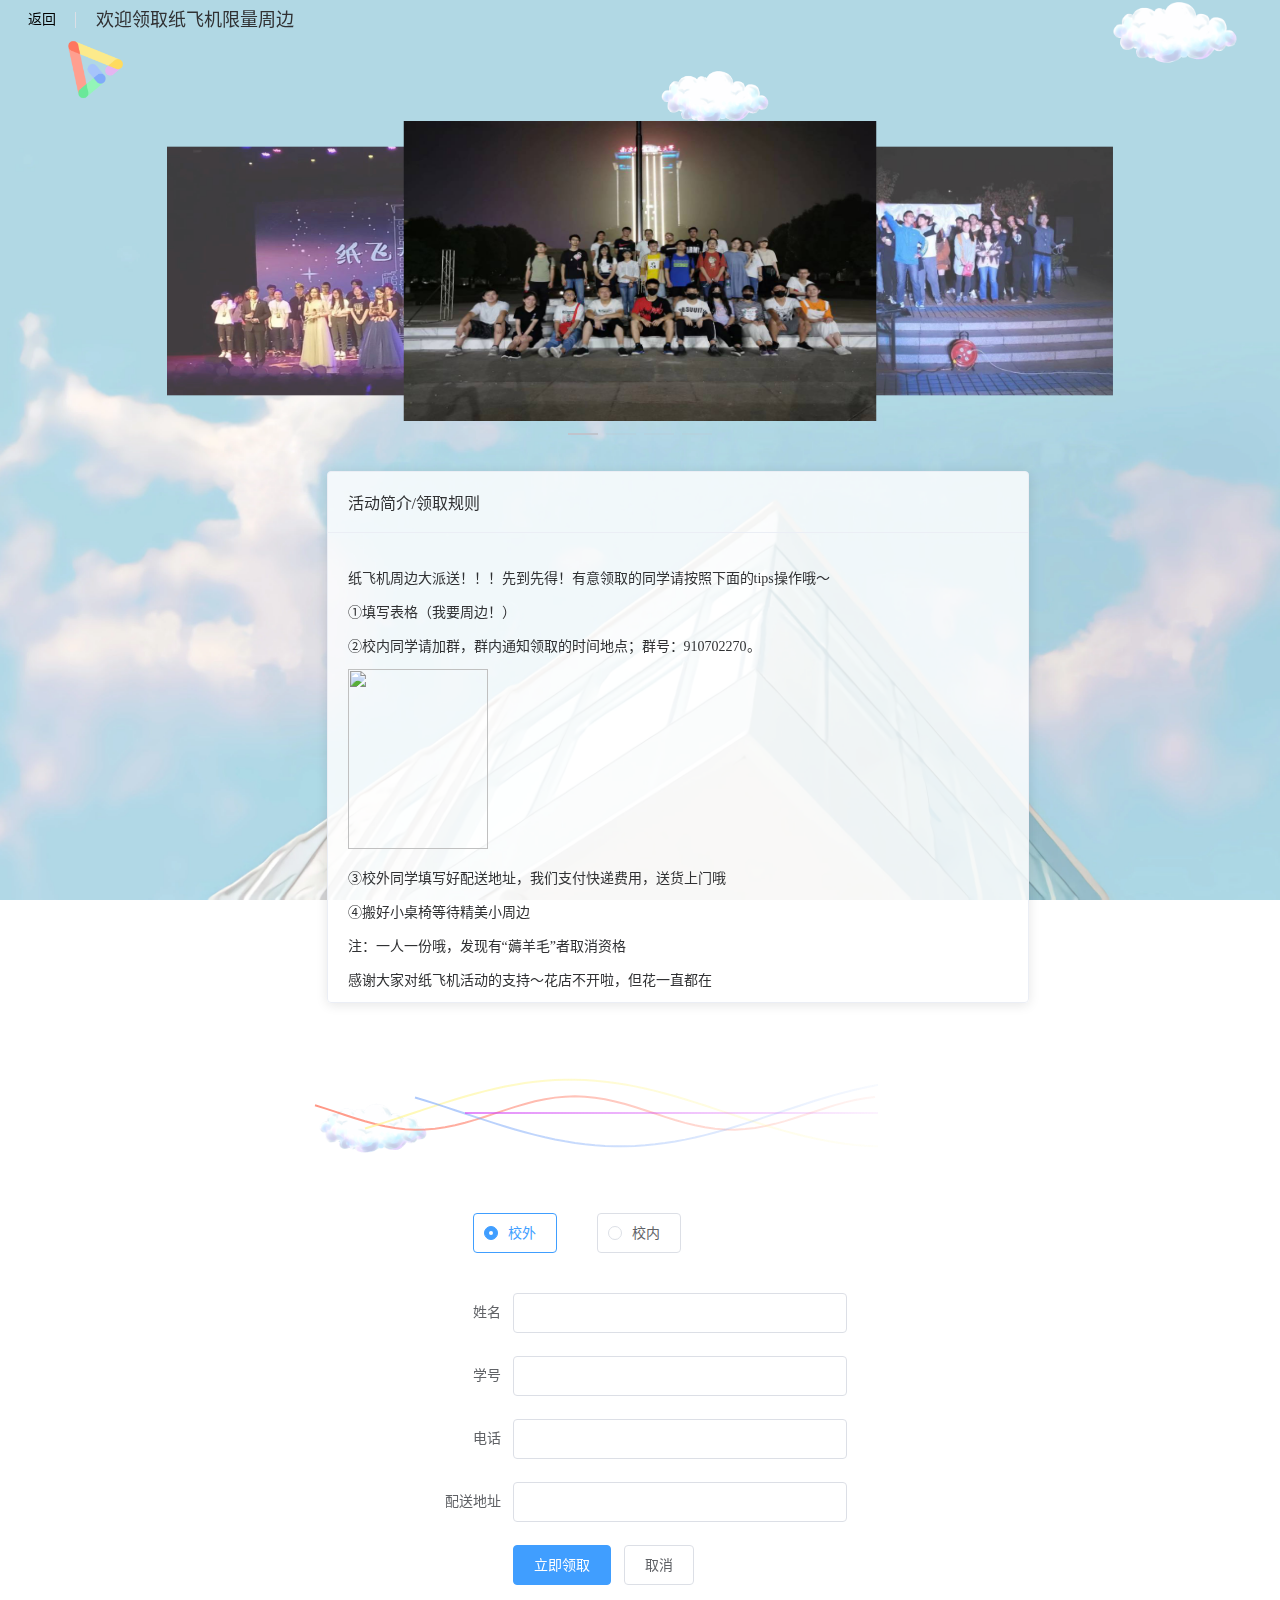
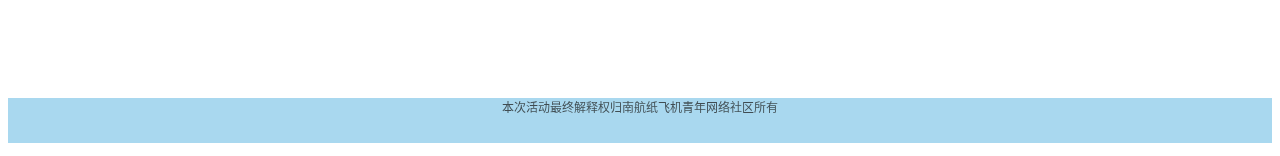
==== commit 10c7f09e: "更新vue.js" ====
--- a/index.html
+++ b/index.html
@@ -118,7 +118,7 @@
 </body>
 <!-- import Vue before Element -->
 <!-- <script src="https://unpkg.com/vue/dist/vue.js"></script> -->
-<script src="./vue@2.6.10.min.js"></script>
+<script src="./vue.js"></script>
 <!-- import JavaScript -->
 <!-- <script src="https://unpkg.com/element-ui/lib/index.js"></script> -->
 <script src="./element-ui@2.13.0.js"></script>
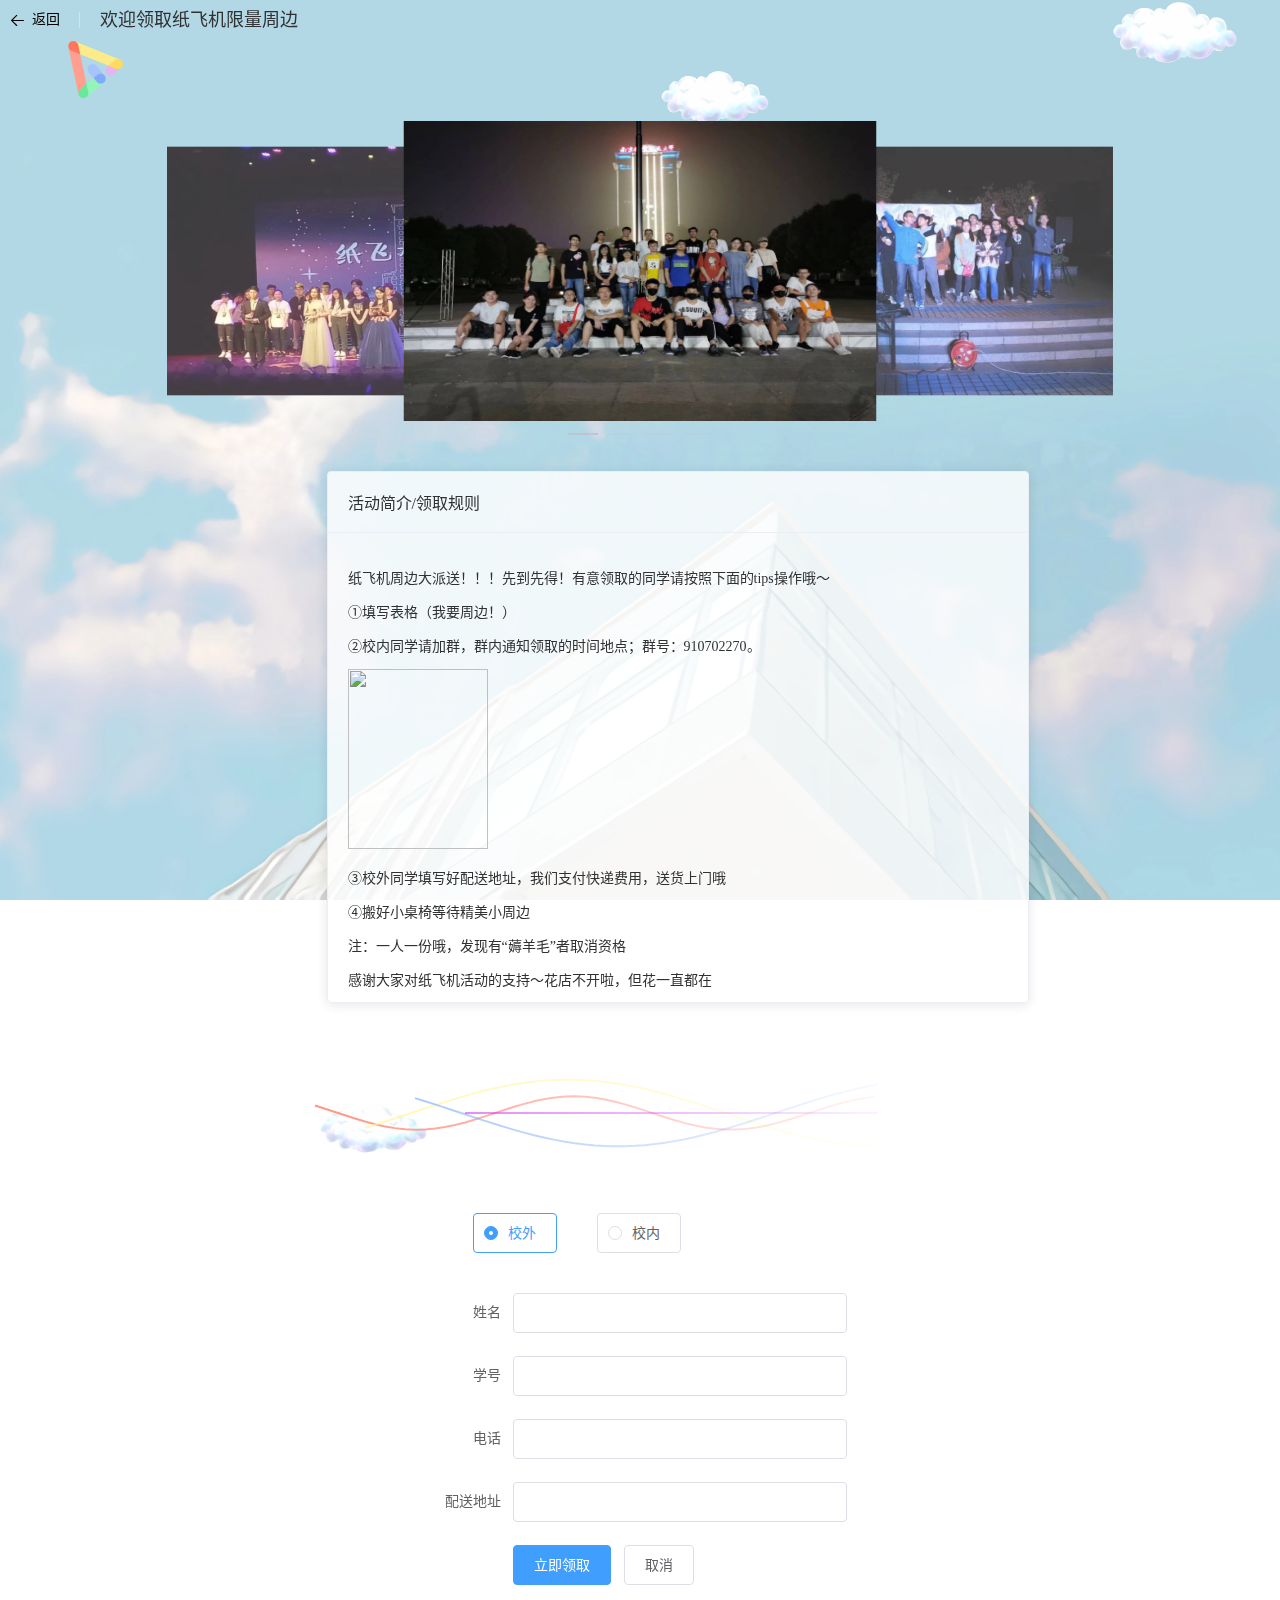
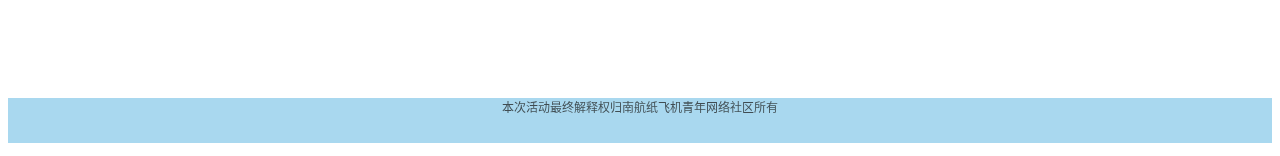
==== commit b319b308: "更改了提交成功反馈" ====
--- a/index.html
+++ b/index.html
@@ -97,14 +97,6 @@
                             </el-form-item>
                         </el-form>
                     </div>
-                <div id='tips'>
-                    <template>
-                        <el-alert v-if=visible1 title="提交成功" type="success" center show-icon>
-                        </el-alert>
-                        <el-alert v-if=visible2 title="提交失败" type="error" center show-icon>
-                        </el-alert>
-                    </template>
-                </div>
             </el-col>
         </el-row>
     </div>
@@ -177,14 +169,4 @@
         }
     })
 </script>
-<script>
-    var tip = new Vue({
-        el: '#tips',
-        data: {
-            visible1: false,
-            visible2: false
-        }
-    })
-</script>
-
 </html>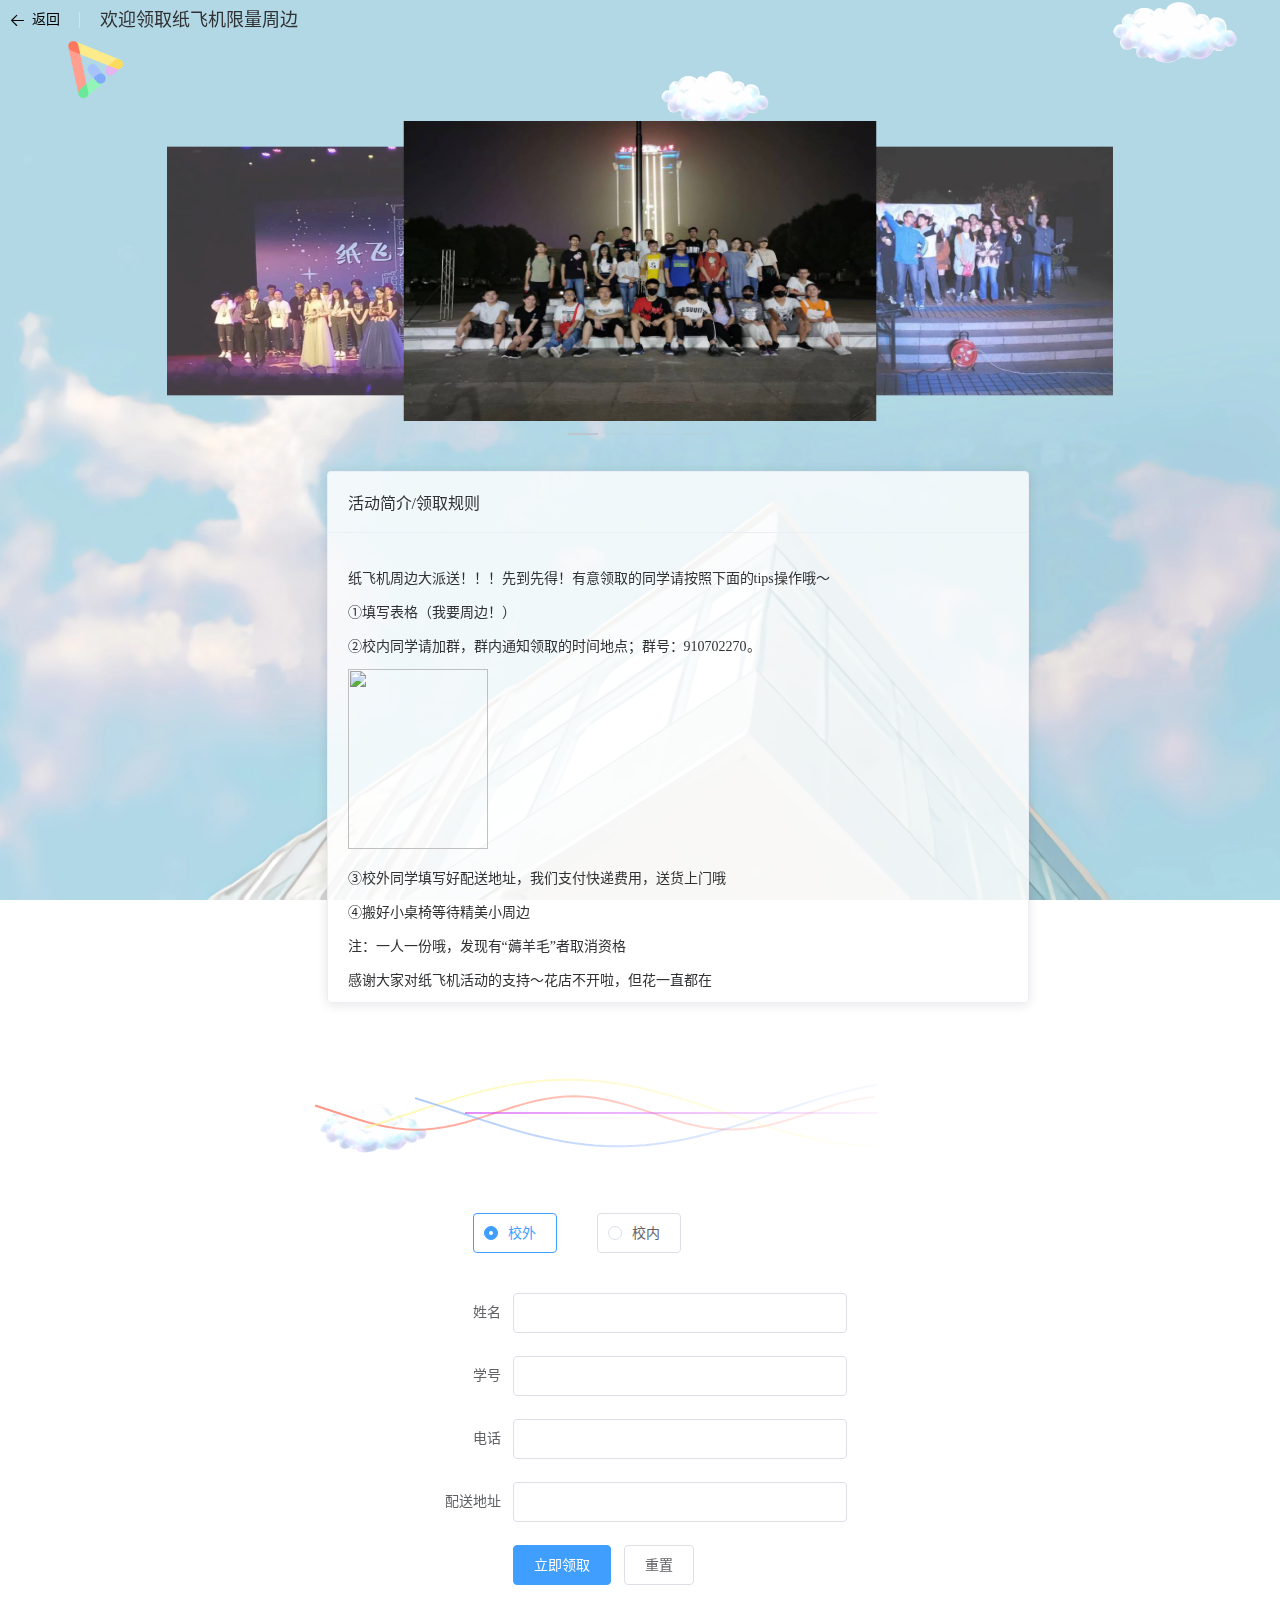
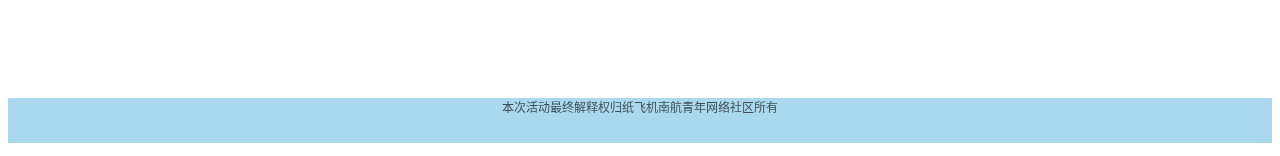
==== commit 2f91a58c: "取消改重置" ====
--- a/index.html
+++ b/index.html
@@ -22,88 +22,89 @@
     </div>
 
     <div id="top">
-            <el-row :gutter="10" type="flex" class="row-bg" justify="center">
-                <el-col :xs=" 24" :sm="20" :md="20" :lg="18" >
-                    <div id="top1">
-                        <template>
-                            <el-carousel :interval="4000" type="card" height="300px" width="80%" margin="0 auto" boeder="100px">
-                                <el-carousel-item v-for="(img ,index) in imgList":key="index">
-                                    <img id="img" v-bind:src="img.url">
+        <el-row :gutter="10" type="flex" class="row-bg" justify="center">
+            <el-col :xs=" 24" :sm="20" :md="20" :lg="18">
+                <div id="top1">
+                    <template>
+                        <el-carousel :interval="4000" type="card" height="300px" width="80%" margin="0 auto"
+                            boeder="100px">
+                            <el-carousel-item v-for="(img ,index) in imgList" :key="index">
+                                <img id="img" v-bind:src="img.url">
                             </el-carousel-item>
                         </el-carousel>
-                        </template>
-                    </div>
-                </el-col>
-            </el-row>
-        </div>
+                    </template>
+                </div>
+            </el-col>
+        </el-row>
+    </div>
 
 
 
-   <div id="card">
-            <el-row :gutter="10" type="flex" class="row-bg" justify="center">
-                    <el-col :xs=" 16" :sm="16" :md="14" :lg="12" >
-                        <div >
-                            <el-card class="box-card" style="height:530px;min-width: 700px;;margin: 0 auto;background-color: rgba(255, 255, 255, 0.822);">
-                                <div slot="header" class="clearfix">
-                                    <span>活动简介/领取规则</span>
-                                </div>
-                                    <div style="font-size: 14px;">
-                                    <p>纸飞机周边大派送！！！先到先得！有意领取的同学请按照下面的tips操作哦～</p> 
-                                    <p>①填写表格（我要周边！）</p>
-                                    <p>②校内同学请加群，群内通知领取的时间地点；群号：910702270。</p>
-                                    <img id="group" src="./group.jpg">
-                                    <p>③校外同学填写好配送地址，我们支付快递费用，送货上门哦</p>
-                                    <p>④搬好小桌椅等待精美小周边​</p>
-                                    <p>注：一人一份哦，发现有“薅羊毛”者取消资格</p>
-                                    <p>感谢大家对纸飞机活动的支持～花店​不开啦，但花一直都在</p>
-                                </div> 
-                            </el-card>
-
+    <div id="card">
+        <el-row :gutter="10" type="flex" class="row-bg" justify="center">
+            <el-col :xs=" 16" :sm="16" :md="14" :lg="12">
+                <div>
+                    <el-card class="box-card"
+                        style="height:530px;min-width: 700px;;margin: 0 auto;background-color: rgba(255, 255, 255, 0.822);">
+                        <div slot="header" class="clearfix">
+                            <span>活动简介/领取规则</span>
                         </div>
-                    </el-col>
+                        <div style="font-size: 14px;">
+                            <p>纸飞机周边大派送！！！先到先得！有意领取的同学请按照下面的tips操作哦～</p>
+                            <p>①填写表格（我要周边！）</p>
+                            <p>②校内同学请加群，群内通知领取的时间地点；群号：910702270。</p>
+                            <img id="group" src="./group.jpg">
+                            <p>③校外同学填写好配送地址，我们支付快递费用，送货上门哦</p>
+                            <p>④搬好小桌椅等待精美小周边​</p>
+                            <p>注：一人一份哦，发现有“薅羊毛”者取消资格</p>
+                            <p>感谢大家对纸飞机活动的支持～花店​不开啦，但花一直都在</p>
+                        </div>
+                    </el-card>
+                </div>
+            </el-col>
+        </el-row>
     </div>
     <div id="canvas-container">
-            <canvas id="sineCanvas" width="750" height="200"></canvas>
-        
-        </div>
-       <img id="cloud2" src="./cloud.png">
-    
-       <div id="app" >
-            <el-row :gutter="10" type="flex" class="row-bg" justify="center">
-                <el-col :xs=" 14":sm="14" :md="14" :lg="8" >
-                    <div >
-                        <el-form ref="form" :model="form" label-width="80px" status-icon :rules="rules" ref="ruleForm">
-                            <div style="margin:40px ;">
-                                <el-radio-group  v-model="form.radio" >
-                                    <el-radio   label="1"border @change="cancelAttr()" class="radio-button">校外</el-radio>
-                                    <el-radio   label="2" border @change="setAttr()" class="radio-button">校内</el-radio>
-                                </el-radio-group>
-                            </div>
-                            <el-form-item label="姓名" prop="name">
-                                <el-input v-model="form.name"></el-input>
-                            </el-form-item>
-                            <el-form-item label="学号" prop="ID">
-                                <el-input v-model="form.ID"></el-input>
-                            </el-form-item>
-                            <el-form-item label="电话" prop="phone">
-                                <el-input v-model.number="form.phone"></el-input>
-                            </el-form-item>
-                            <el-form-item label="配送地址" prop="address">
-                                <el-input id="address" v-model="form.address" v-bind:disabled="form.disabled"></el-input>
-                            </el-form-item>
-                            <el-form-item>
-                                <el-button type="primary" @click="onSubmit('form')">立即领取</el-button>
-                                <el-button>取消</el-button>
-                            </el-form-item>
-                        </el-form>
-                    </div>
+        <canvas id="sineCanvas" width="750" height="200"></canvas>
+    </div>
+    <img id="cloud2" src="./cloud.png">
+
+    <div id="app">
+        <el-row :gutter="10" type="flex" class="row-bg" justify="center">
+            <el-col :xs=" 14" :sm="14" :md="14" :lg="8">
+                <div>
+                    <el-form ref="form" :model="form" label-width="80px" status-icon :rules="rules" ref="ruleForm">
+                        <div style="margin:40px ;">
+                            <el-radio-group v-model="form.radio">
+                                <el-radio label="1" border @change="cancelAttr()" class="radio-button">校外</el-radio>
+                                <el-radio label="2" border @change="setAttr()" class="radio-button">校内</el-radio>
+                            </el-radio-group>
+                        </div>
+                        <el-form-item label="姓名" prop="name">
+                            <el-input v-model="form.name"></el-input>
+                        </el-form-item>
+                        <el-form-item label="学号" prop="ID">
+                            <el-input v-model="form.ID"></el-input>
+                        </el-form-item>
+                        <el-form-item label="电话" prop="phone">
+                            <el-input v-model.number="form.phone"></el-input>
+                        </el-form-item>
+                        <el-form-item label="配送地址" prop="address">
+                            <el-input id="address" v-model="form.address" v-bind:disabled="form.disabled"></el-input>
+                        </el-form-item>
+                        <el-form-item>
+                            <el-button type="primary" @click="onSubmit('form')">立即领取</el-button>
+                            <el-button @click="reset()">重置</el-button>
+                        </el-form-item>
+                    </el-form>
+                </div>
             </el-col>
         </el-row>
     </div>
     <div id="footer">
         <el-dividerc></el-dividerc>
         <div class="bottom" style="color: rgba(17, 14, 11, 0.692);font-size: 12px;">
-            <p>本次活动最终解释权归南航纸飞机青年网络社区所有</p><br>
+            <p>本次活动最终解释权归纸飞机南航青年网络社区所有</p><br>
         </div>
     </div>
 
@@ -169,4 +170,5 @@
         }
     })
 </script>
+
 </html>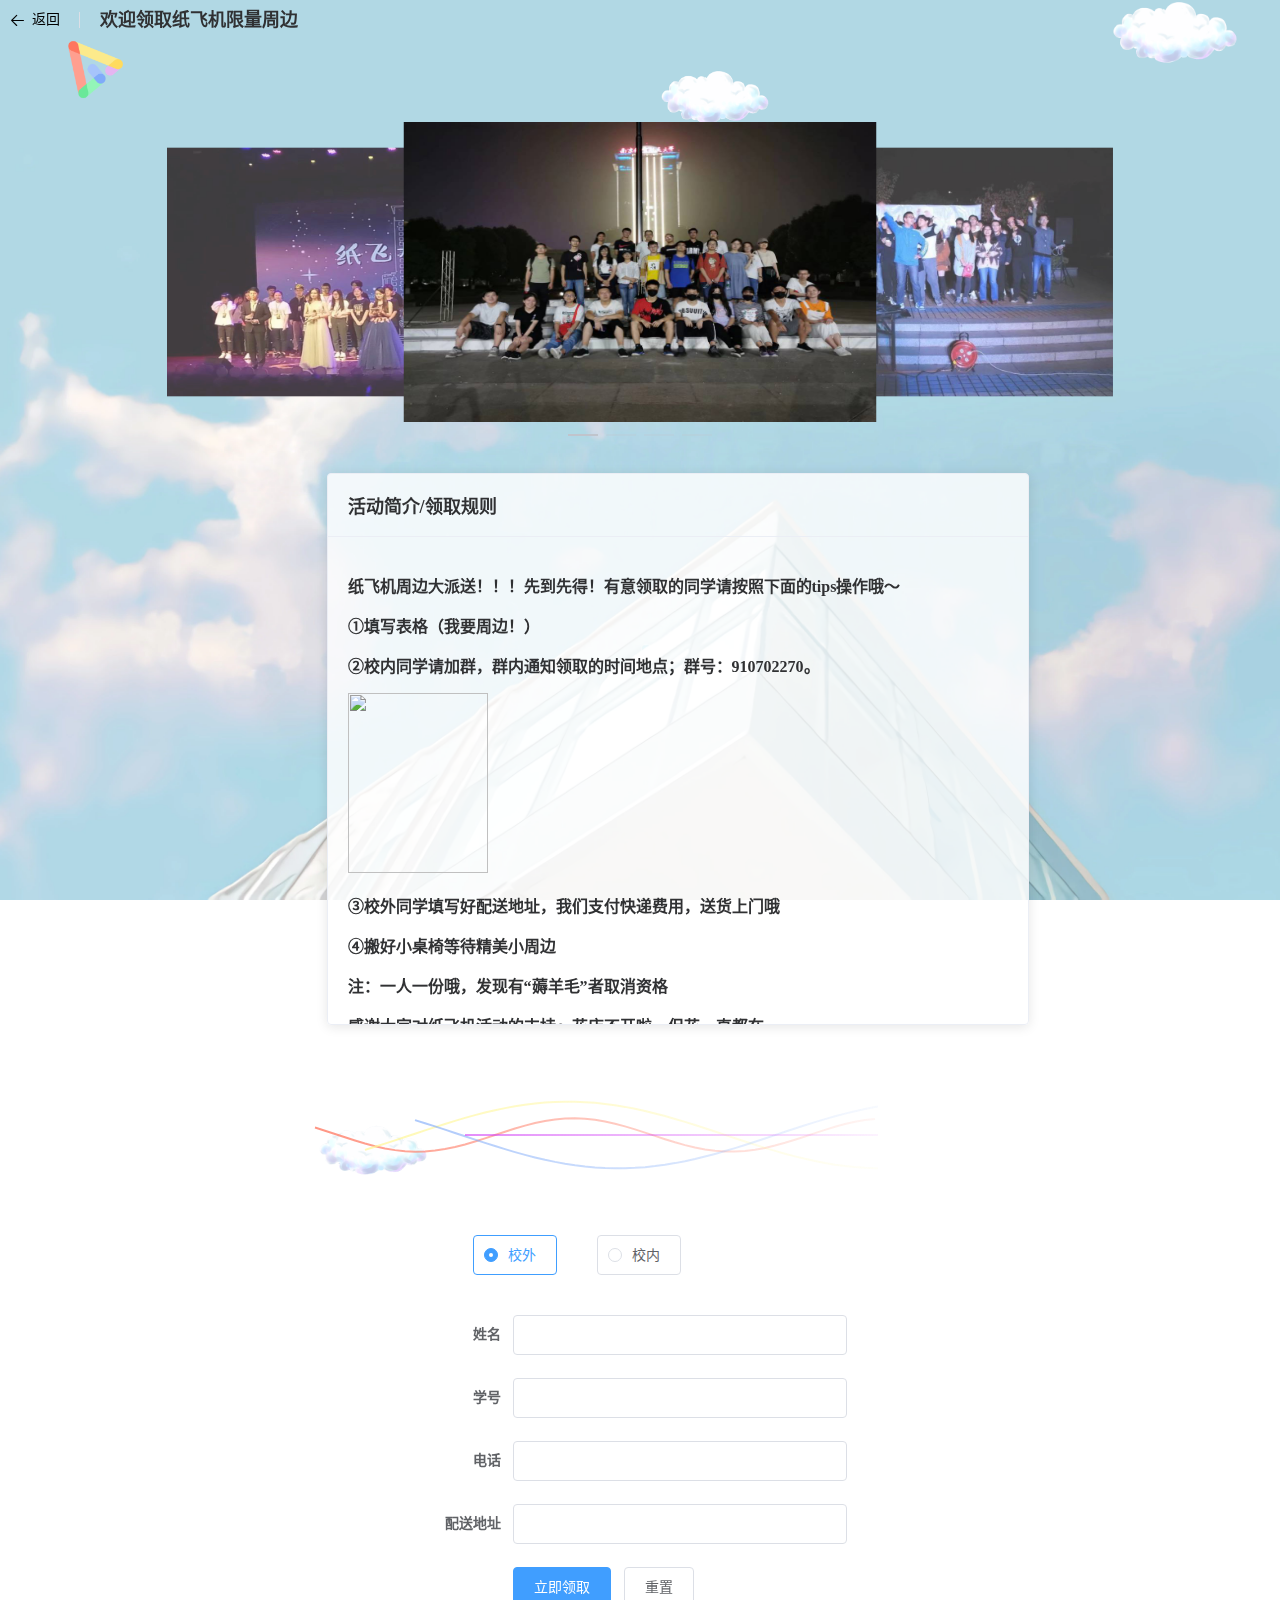
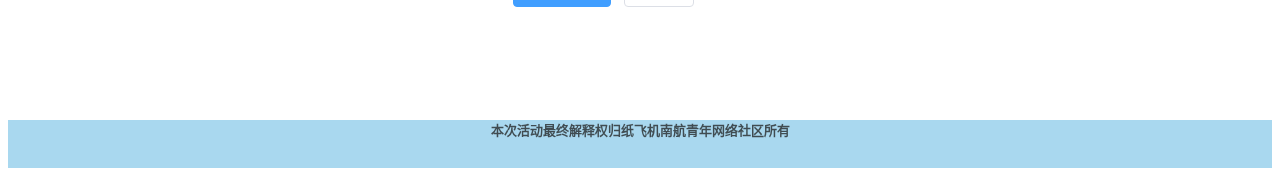
==== commit ff2929ea: "加粗放大字体" ====
--- a/index.html
+++ b/index.html
@@ -45,11 +45,11 @@
             <el-col :xs=" 16" :sm="16" :md="14" :lg="12">
                 <div>
                     <el-card class="box-card"
-                        style="height:530px;min-width: 700px;;margin: 0 auto;background-color: rgba(255, 255, 255, 0.822);">
+                        style="height:550px;min-width: 700px;;margin: 0 auto;background-color: rgba(255, 255, 255, 0.822);">
                         <div slot="header" class="clearfix">
                             <span>活动简介/领取规则</span>
                         </div>
-                        <div style="font-size: 14px;">
+                        <div style="font-size: medium;">
                             <p>纸飞机周边大派送！！！先到先得！有意领取的同学请按照下面的tips操作哦～</p>
                             <p>①填写表格（我要周边！）</p>
                             <p>②校内同学请加群，群内通知领取的时间地点；群号：910702270。</p>
@@ -103,7 +103,7 @@
     </div>
     <div id="footer">
         <el-dividerc></el-dividerc>
-        <div class="bottom" style="color: rgba(17, 14, 11, 0.692);font-size: 12px;">
+        <div class="bottom" style="color: rgba(17, 14, 11, 0.692);font-size: small;">
             <p>本次活动最终解释权归纸飞机南航青年网络社区所有</p><br>
         </div>
     </div>
--- a/main.css
+++ b/main.css
@@ -15,6 +15,8 @@
       background-color:rgba(255, 219, 93, 0.877);
     }
     body{
+      font-weight: 700;
+      font-size: large;
       background-size:100%;
       background-attachment: fixed; 
       background-repeat: no-repeat;
@@ -44,7 +46,7 @@
   }
   #card{
     margin: 0 auto;
-    
+    font-size: large;
   }
   #canvas-container{
    margin: 0 auto;
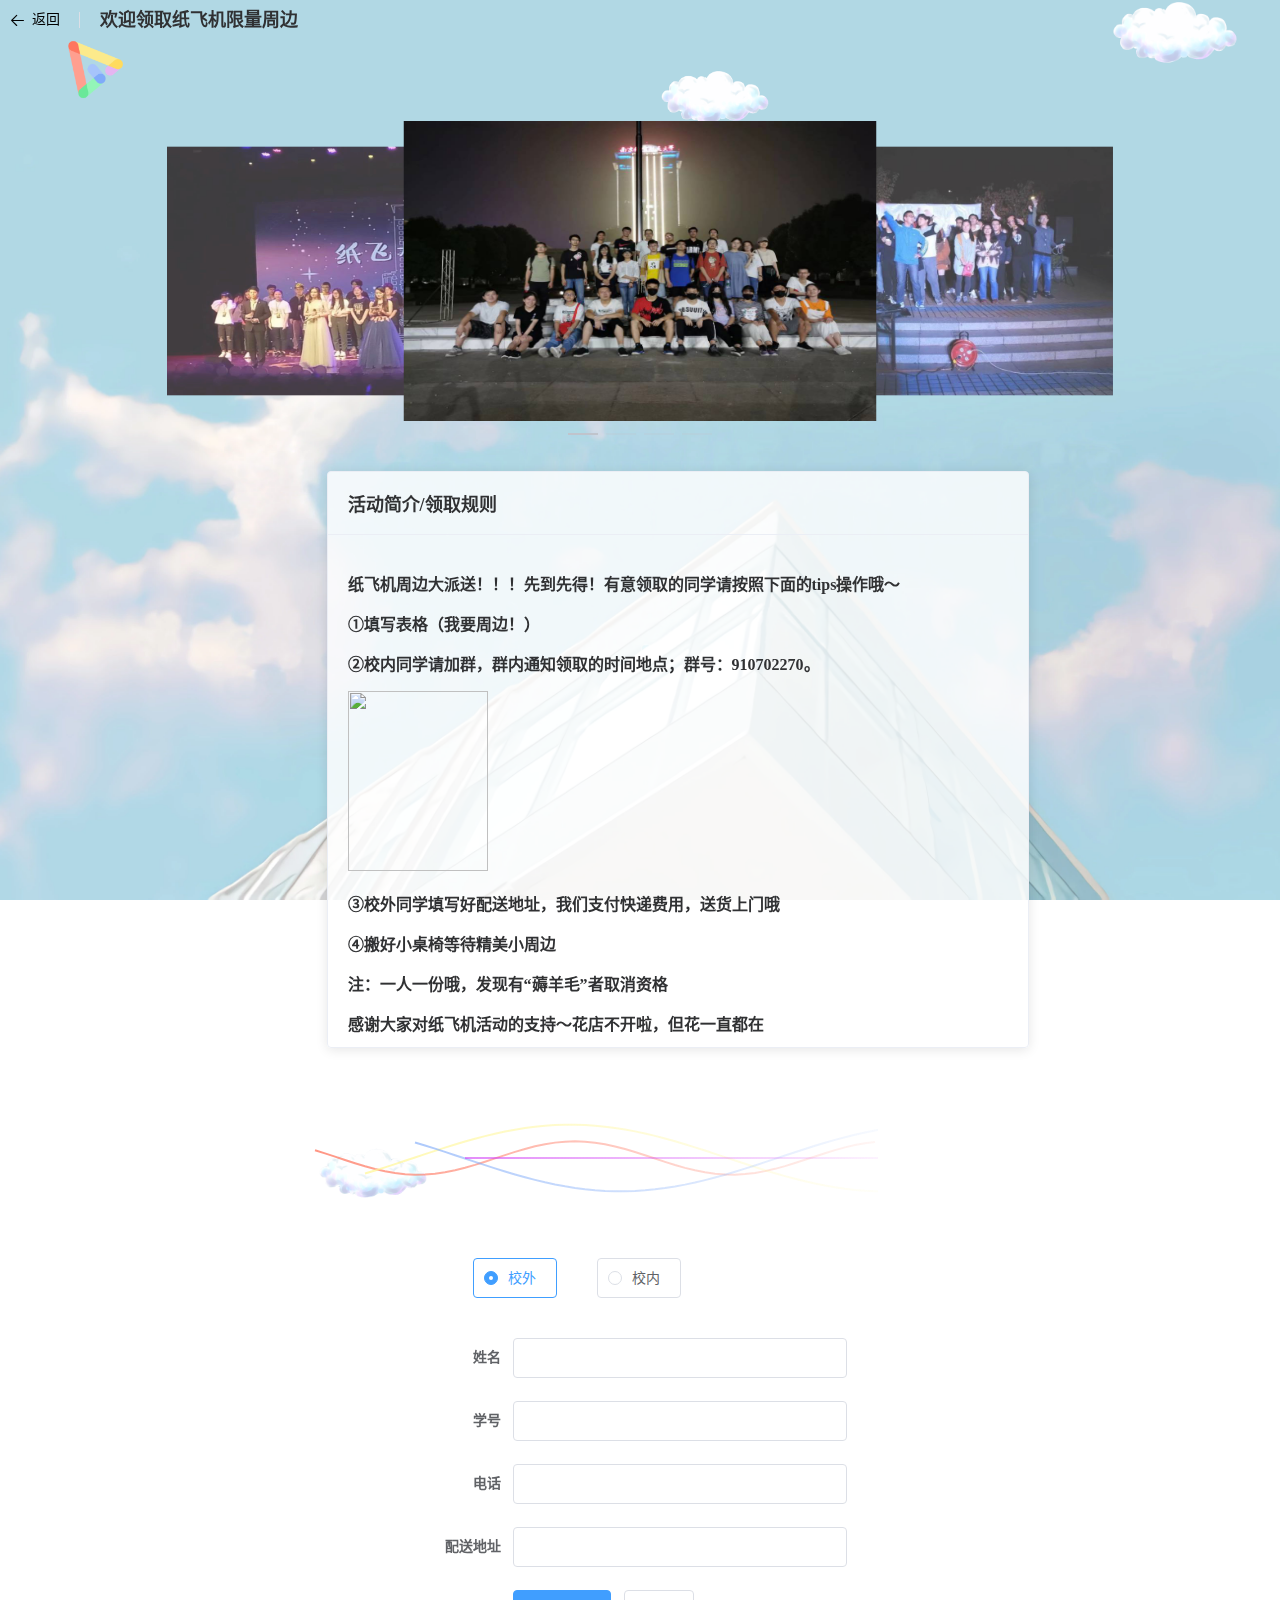
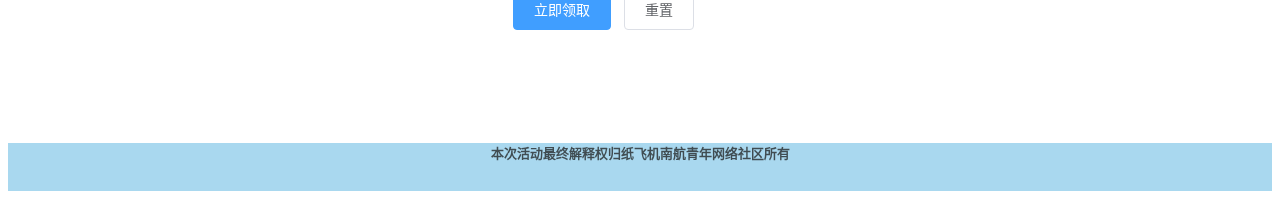
==== commit d9b926c7: "加高一点card“ ”" ====
--- a/index.html
+++ b/index.html
@@ -42,14 +42,14 @@
 
     <div id="card">
         <el-row :gutter="10" type="flex" class="row-bg" justify="center">
-            <el-col :xs=" 16" :sm="16" :md="14" :lg="12">
+            <el-col :xs=" 14" :sm="14" :md="14" :lg="12">
                 <div>
                     <el-card class="box-card"
-                        style="height:550px;min-width: 700px;;margin: 0 auto;background-color: rgba(255, 255, 255, 0.822);">
+                        style="height:575px;min-width: 700px;background-color: rgba(255, 255, 255, 0.822);">
                         <div slot="header" class="clearfix">
                             <span>活动简介/领取规则</span>
                         </div>
-                        <div style="font-size: medium;">
+                        <div style="font-size: 16px;"  >
                             <p>纸飞机周边大派送！！！先到先得！有意领取的同学请按照下面的tips操作哦～</p>
                             <p>①填写表格（我要周边！）</p>
                             <p>②校内同学请加群，群内通知领取的时间地点；群号：910702270。</p>
--- a/main.css
+++ b/main.css
@@ -16,7 +16,7 @@
     }
     body{
       font-weight: 700;
-      font-size: large;
+      /* font-size: large; */
       background-size:100%;
       background-attachment: fixed; 
       background-repeat: no-repeat;
